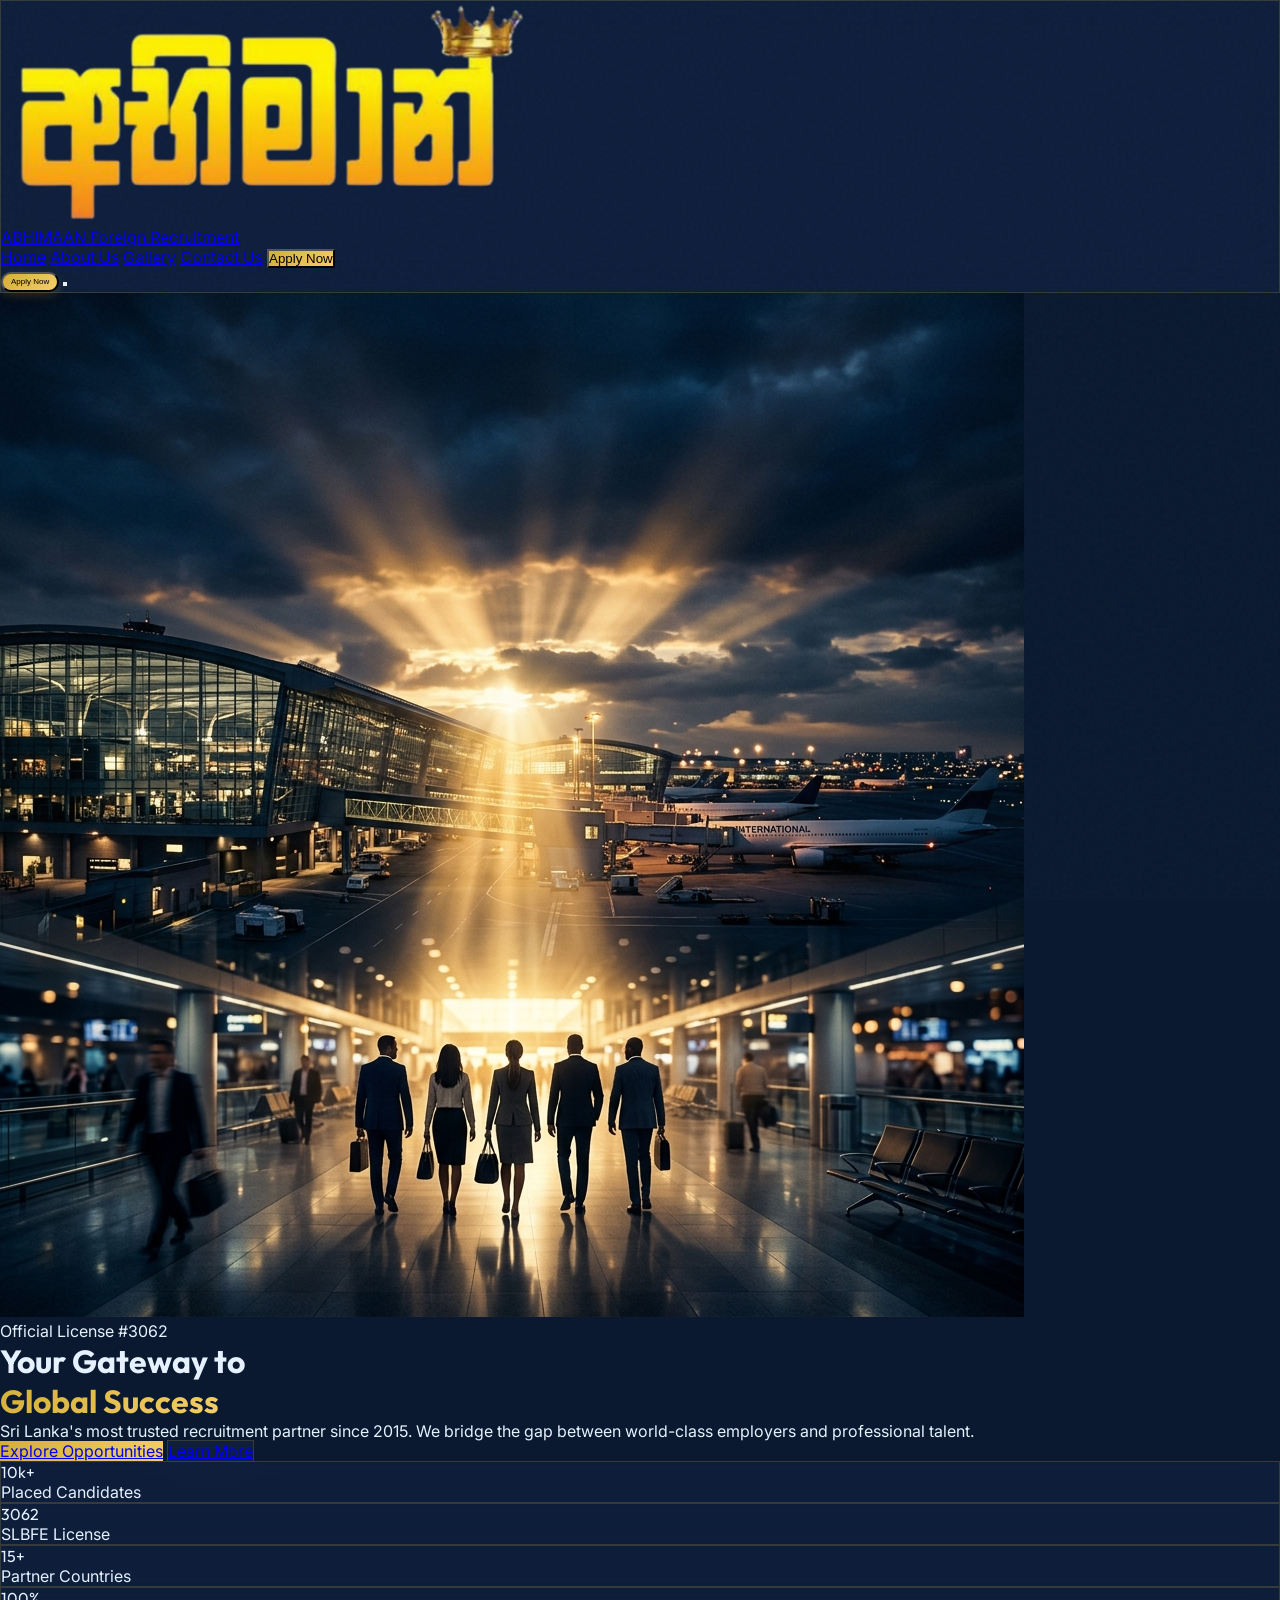
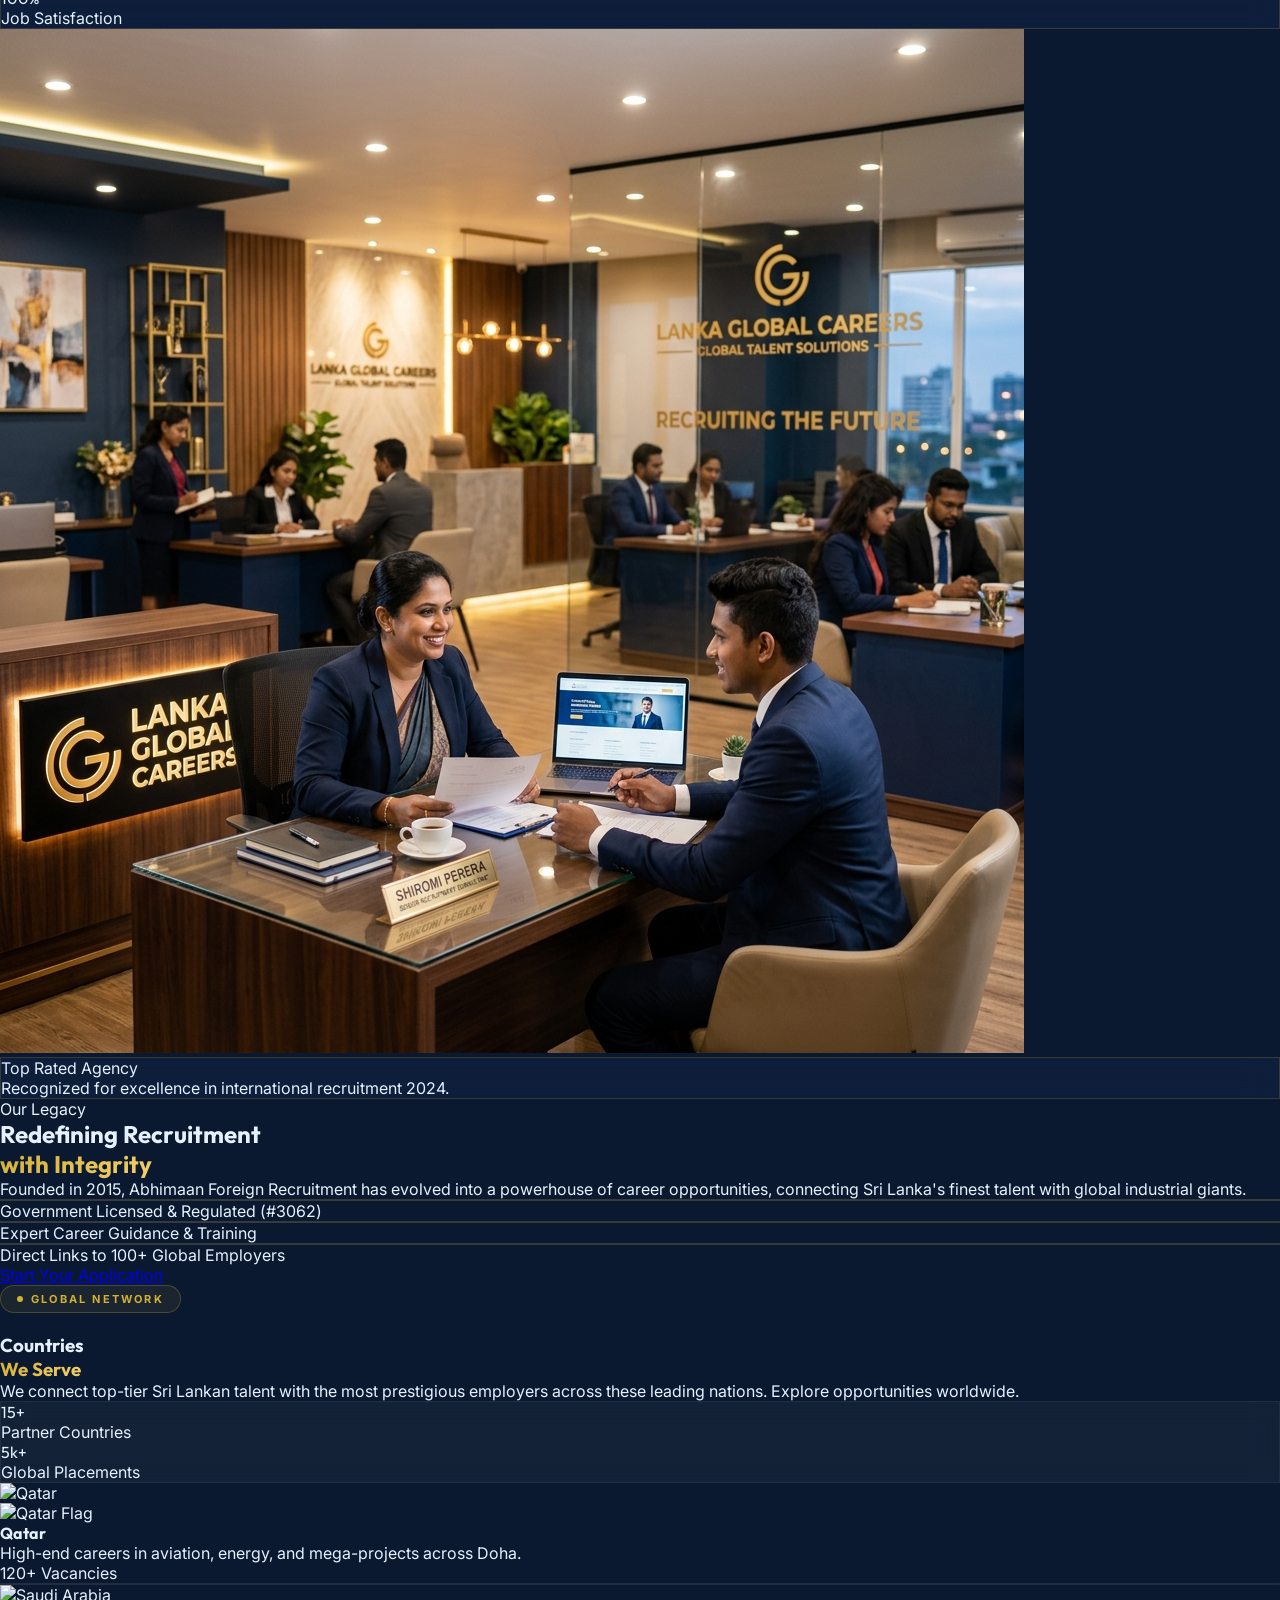
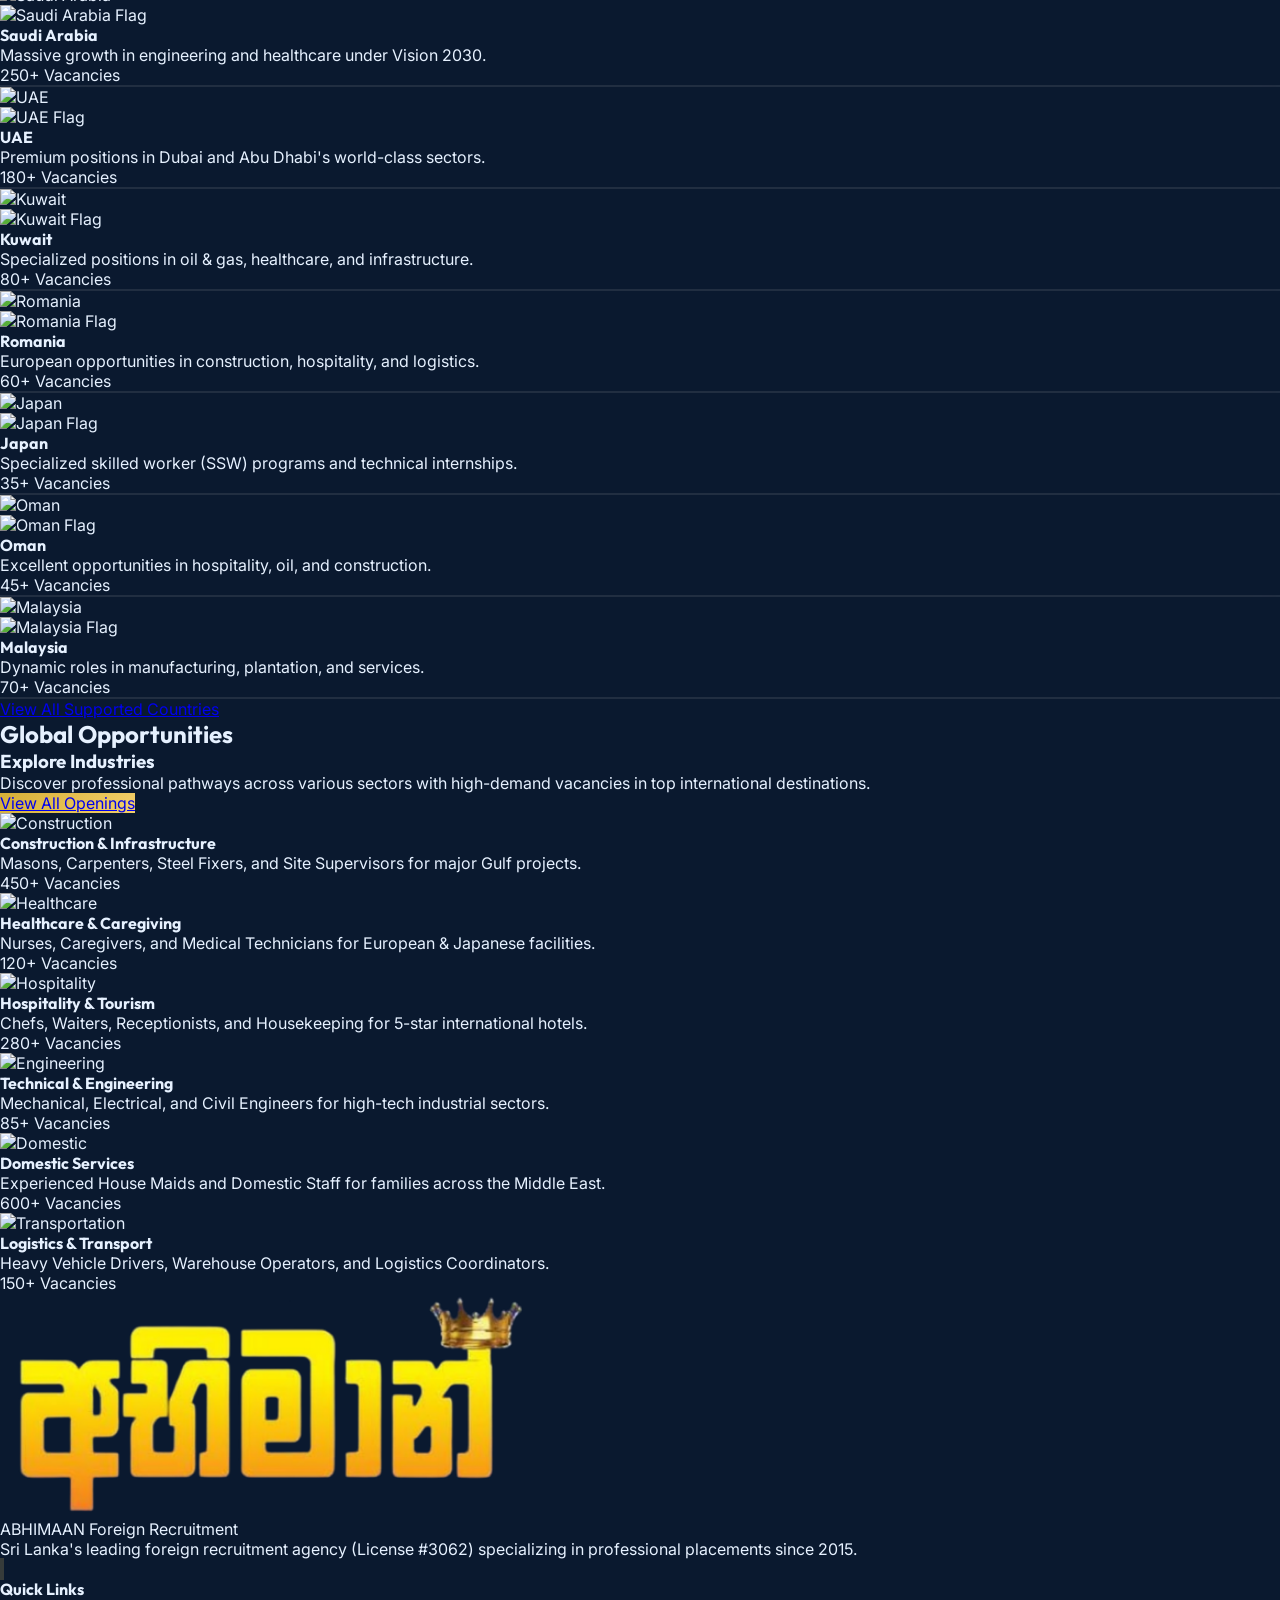
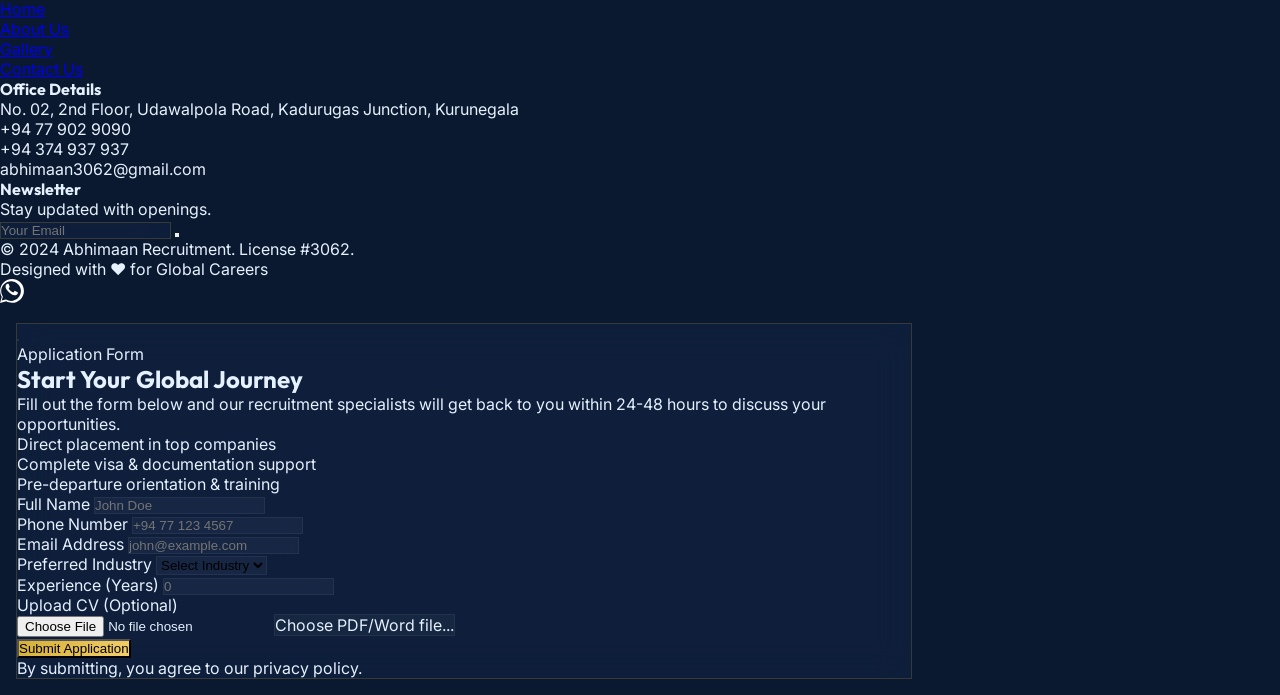
==== index.html @ 0aaa85c2 "Add files via upload" ====
<!DOCTYPE html>
<html lang="en">
<head>
    <meta charset="UTF-8">
    <meta name="viewport" content="width=device-width, initial-scale=1.0">
    <title>Abhimaan Foreign Recruitment | Premium Manpower Solutions</title>
    <meta name="description" content="Sri Lanka's leading foreign recruitment agency (License #3062) specializing in placing skilled professionals worldwide since 2015.">
    
    <!-- Tailwind CSS -->
    <script src="https://cdn.tailwindcss.com"></script>
    
    <!-- Google Fonts -->
    <link href="https://fonts.googleapis.com/css2?family=Outfit:wght@300;400;600;700&family=Inter:wght@300;400;500;600&display=swap" rel="stylesheet">
    
    <!-- Custom Styles -->
    <link rel="stylesheet" href="css/style.css">

    <!-- GSAP -->
    <script src="https://cdnjs.cloudflare.com/ajax/libs/gsap/3.12.2/gsap.min.js"></script>
    <script src="https://cdnjs.cloudflare.com/ajax/libs/gsap/3.12.2/ScrollTrigger.min.js"></script>

    <!-- Lucide Icons -->
    <script src="https://unpkg.com/lucide@latest"></script>

    <script>
        tailwind.config = {
            theme: {
                extend: {
                    colors: {
                        brand: {
                            dark: '#0a192f',
                            navy: '#112240',
                            gold: '#d4af37',
                            goldLight: '#f4cf6a'
                        }
                    },
                    fontFamily: {
                        outfit: ['Outfit', 'sans-serif'],
                        inter: ['Inter', 'sans-serif']
                    }
                }
            }
        }
    </script>
</head>
<body class="font-inter bg-brand-dark text-white">

    <!-- Navigation -->
    <nav class="fixed top-0 w-full z-50 px-3 sm:px-4 md:px-6 py-3 sm:py-4 md:py-3 transition-all duration-500">
        <div class="max-w-7xl mx-auto flex justify-between items-center glass rounded-full px-3 sm:px-5 md:px-8 py-1.5 sm:py-2 md:py-1.5 transition-all duration-300">
            <a href="index.html" class="flex items-center gap-2 sm:gap-3 min-w-0">
                <img src="images/logo.png" alt="Abhimaan Logo" class="h-9 sm:h-10 md:h-14 w-auto max-w-[140px] sm:max-w-none object-contain drop-shadow-xl">
                <div class="flex flex-col hidden sm:flex">
                    <span class="text-base sm:text-lg md:text-xl font-bold tracking-tight text-white leading-none">ABHIMAAN</span>
                    <span class="text-[7px] sm:text-[9px] md:text-[10px] text-brand-gold tracking-[0.1em] sm:tracking-[0.15em] md:tracking-[0.2em] uppercase font-bold">Foreign Recruitment</span>
                </div>
            </a>
            
            <div class="hidden md:flex items-center gap-6 md:gap-8 text-xs md:text-sm font-medium">
                <a href="index.html" class="text-brand-gold">Home</a>
                <a href="about.html" class="hover:text-brand-gold transition-colors">About Us</a>
                <a href="gallery.html" class="hover:text-brand-gold transition-colors">Gallery</a>
                <a href="contact.html" class="hover:text-brand-gold transition-colors">Contact Us</a>
                <button data-apply-trigger class="btn-gold px-5 md:px-7 py-2 md:py-2.5 rounded-full text-brand-dark text-xs md:text-sm font-bold shadow-lg">Apply Now</button>
            </div>

            <div class="md:hidden ml-auto flex items-center gap-1 shrink-0">
                <button data-apply-trigger class="btn-gold mobile-apply-btn text-brand-dark font-bold">Apply Now</button>
                <button id="mobile-menu-btn" aria-expanded="false" aria-controls="mobile-menu" onclick="document.getElementById('mobile-menu').classList.add('is-open'); document.getElementById('mobile-menu').classList.remove('translate-x-full'); document.body.style.overflow='hidden'; this.setAttribute('aria-expanded','true');" class="w-8 h-8 flex items-center justify-center text-white hover:text-brand-gold transition-colors">
                    <i data-lucide="menu" class="w-5 h-5"></i>
                </button>
            </div>
        </div>

        <!-- Mobile Menu Overlay -->
        <div id="mobile-menu" class="fixed inset-0 bg-brand-dark z-[100] translate-x-full transition-transform duration-500 md:hidden flex flex-col p-4 sm:p-8">
            <div class="mobile-menu-header flex justify-between items-center mb-8 sm:mb-16">
                <div class="mobile-menu-brand flex items-center gap-2 sm:gap-3">
                    <img src="images/logo.png" alt="Abhimaan Logo" class="h-10 w-auto drop-shadow-xl">
                    <div class="flex flex-col">
                        <span class="text-base sm:text-lg font-bold tracking-tight text-white leading-none uppercase">ABHIMAAN</span>
                    </div>
                </div>
                <button id="mobile-menu-close" onclick="document.getElementById('mobile-menu').classList.remove('is-open'); document.getElementById('mobile-menu').classList.add('translate-x-full'); document.body.style.overflow='auto'; document.getElementById('mobile-menu-btn').setAttribute('aria-expanded','false');" class="mobile-menu-close w-10 sm:w-12 h-10 sm:h-12 rounded-full glass flex items-center justify-center text-white">
                    <i data-lucide="x" class="w-5 sm:w-6"></i>
                </button>
            </div>
            
            <div class="mobile-menu-links flex flex-col gap-4 sm:gap-6 text-xl sm:text-2xl font-bold font-outfit">
                <a href="index.html" class="hover:text-brand-gold transition-colors border-b border-white/5 pb-3 sm:pb-4">Home</a>
                <a href="about.html" class="hover:text-brand-gold transition-colors border-b border-white/5 pb-3 sm:pb-4">About Us</a>
                <a href="gallery.html" class="hover:text-brand-gold transition-colors border-b border-white/5 pb-3 sm:pb-4">Gallery</a>
                <a href="contact.html" class="hover:text-brand-gold transition-colors border-b border-white/5 pb-3 sm:pb-4">Contact Us</a>
            </div>

            <div class="mobile-menu-footer">
                <button data-apply-trigger class="btn-gold w-full py-4 sm:py-5 rounded-xl sm:rounded-2xl text-brand-dark font-bold text-center block text-base sm:text-lg shadow-xl shadow-brand-gold/10">Apply Now</button>
                <div class="mobile-menu-socials flex gap-3 sm:gap-4 mt-6 sm:mt-8 justify-center">
                    <a href="#" class="w-12 h-12 sm:w-14 sm:h-14 rounded-lg sm:rounded-xl glass flex items-center justify-center text-gray-400">
                        <i data-lucide="facebook" class="w-5 sm:w-6"></i>
                    </a>
                    <a href="#" class="w-12 h-12 sm:w-14 sm:h-14 rounded-lg sm:rounded-xl glass flex items-center justify-center text-gray-400">
                        <i data-lucide="instagram" class="w-5 sm:w-6"></i>
                    </a>
                </div>
            </div>
        </div>
    </nav>

    <!-- Hero Section -->
    <header class="relative min-h-[70vh] sm:min-h-[80vh] md:min-h-screen flex items-center pt-16 sm:pt-20 md:pt-20 overflow-hidden">
        <div class="absolute inset-0 z-0">
            <div class="absolute inset-0 bg-gradient-to-b from-brand-dark/20 via-brand-dark/50 to-brand-dark z-10"></div>
            <img src="images/hero-bg.png" alt="Hero Background" class="w-full h-full object-cover">
        </div>

        <div class="max-w-7xl mx-auto px-4 sm:px-6 relative z-20 w-full">
            <div class="max-w-4xl hero-content">
                <div class="inline-flex items-center gap-2 px-3 sm:px-4 py-1 rounded-full bg-brand-gold/10 border border-brand-gold/20 mb-6 sm:mb-8">
                    <span class="w-2 h-2 rounded-full bg-brand-gold animate-pulse"></span>
                    <span class="text-brand-gold text-[10px] sm:text-xs font-bold uppercase tracking-widest">Official License #3062</span>
                </div>
                <h1 class="text-4xl sm:text-5xl md:text-7xl lg:text-8xl font-bold mb-6 sm:mb-8 leading-[1.1] sm:leading-[1.05] tracking-tight">
                    Your Gateway to <br>
                    <span class="gold-gradient">Global Success</span>
                </h1>
                <p class="text-gray-400 text-base sm:text-lg md:text-xl lg:text-2xl mb-8 sm:mb-12 max-w-2xl leading-relaxed font-light">
                    Sri Lanka's most trusted recruitment partner since 2015. We bridge the gap between world-class employers and professional talent.
                </p>
                <div class="flex flex-col sm:flex-row gap-3 sm:gap-6">
                    <a href="#contact" class="btn-gold px-6 sm:px-10 py-3 sm:py-5 rounded-xl sm:rounded-2xl text-brand-dark font-bold text-sm sm:text-lg flex items-center justify-center gap-2 sm:gap-3 group">
                        Explore Opportunities
                        <i data-lucide="arrow-right" class="group-hover:translate-x-2 transition-transform w-4 sm:w-5"></i>
                    </a>
                    <a href="#about" class="glass px-6 sm:px-10 py-3 sm:py-5 rounded-xl sm:rounded-2xl text-white font-bold text-sm sm:text-lg flex items-center justify-center hover:bg-white/5 transition-all">
                        Learn More
                    </a>
                </div>
            </div>
        </div>
    </header>

    <!-- Stats Section -->
    <section class="py-12 sm:py-16 md:py-24 px-4 sm:px-6 relative z-30 -mt-16 sm:-mt-24 md:-mt-32">
        <div class="max-w-7xl mx-auto grid grid-cols-2 sm:grid-cols-2 md:grid-cols-4 gap-3 sm:gap-6">
            <div class="glass p-4 sm:p-6 md:p-10 rounded-2xl sm:rounded-3xl md:rounded-[2.5rem] text-center border-t border-brand-gold/30 stat-card">
                <div class="text-3xl sm:text-4xl md:text-5xl font-bold text-brand-gold mb-2 sm:mb-3 font-outfit">10k+</div>
                <div class="text-[10px] sm:text-xs text-gray-400 uppercase tracking-[0.1em] sm:tracking-[0.2em] font-bold">Placed Candidates</div>
            </div>
            <div class="glass p-4 sm:p-6 md:p-10 rounded-2xl sm:rounded-3xl md:rounded-[2.5rem] text-center border-t border-brand-gold/30 stat-card">
                <div class="text-3xl sm:text-4xl md:text-5xl font-bold text-brand-gold mb-2 sm:mb-3 font-outfit">3062</div>
                <div class="text-[10px] sm:text-xs text-gray-400 uppercase tracking-[0.1em] sm:tracking-[0.2em] font-bold">SLBFE License</div>
            </div>
            <div class="glass p-4 sm:p-6 md:p-10 rounded-2xl sm:rounded-3xl md:rounded-[2.5rem] text-center border-t border-brand-gold/30 stat-card">
                <div class="text-3xl sm:text-4xl md:text-5xl font-bold text-brand-gold mb-2 sm:mb-3 font-outfit">15+</div>
                <div class="text-[10px] sm:text-xs text-gray-400 uppercase tracking-[0.1em] sm:tracking-[0.2em] font-bold">Partner Countries</div>
            </div>
            <div class="glass p-4 sm:p-6 md:p-10 rounded-2xl sm:rounded-3xl md:rounded-[2.5rem] text-center border-t border-brand-gold/30 stat-card">
                <div class="text-3xl sm:text-4xl md:text-5xl font-bold text-brand-gold mb-2 sm:mb-3 font-outfit">100%</div>
                <div class="text-[10px] sm:text-xs text-gray-400 uppercase tracking-[0.1em] sm:tracking-[0.2em] font-bold">Job Satisfaction</div>
            </div>
        </div>
    </section>

    <!-- About Section -->
    <section id="about" class="py-12 sm:py-20 md:py-32 px-4 sm:px-6 overflow-hidden">
        <div class="max-w-7xl mx-auto grid grid-cols-1 md:grid-cols-2 gap-8 sm:gap-12 md:gap-24 items-center">
            <div class="relative about-image order-2 md:order-1">
                <div class="absolute -inset-5 sm:-inset-10 bg-brand-gold/5 blur-[80px] sm:blur-[100px] rounded-full"></div>
                <div class="relative">
                    <img src="images/about.png" alt="Abhimaan Office" class="rounded-2xl sm:rounded-3xl md:rounded-[3rem] shadow-xl md:shadow-2xl border border-white/5 relative z-10">
                    <div class="absolute -bottom-6 -right-6 sm:-bottom-10 sm:-right-10 glass p-4 sm:p-8 rounded-2xl sm:rounded-3xl border-brand-gold/30 z-20 hidden lg:block max-w-xs">
                        <div class="flex items-start gap-3 sm:gap-5">
                            <div class="w-10 sm:w-14 h-10 sm:h-14 bg-brand-gold rounded-lg sm:rounded-2xl flex items-center justify-center shrink-0 shadow-lg shadow-brand-gold/20">
                                <i data-lucide="award" class="text-brand-dark w-5 sm:w-8 h-5 sm:h-8"></i>
                            </div>
                            <div>
                                <div class="font-bold text-white text-sm sm:text-lg mb-1">Top Rated Agency</div>
                                <p class="text-[10px] sm:text-xs text-gray-400 leading-relaxed">Recognized for excellence in international recruitment 2024.</p>
                            </div>
                        </div>
                    </div>
                </div>
            </div>
            
            <div class="about-content order-1 md:order-2">
                <div class="inline-block px-3 sm:px-4 py-1 rounded-md bg-brand-gold/10 text-brand-gold text-[10px] sm:text-xs font-bold mb-4 sm:mb-6 uppercase tracking-[0.2em] sm:tracking-[0.3em]">
                    Our Legacy
                </div>
                <h2 class="text-3xl sm:text-4xl md:text-6xl font-bold mb-6 sm:mb-10 leading-tight text-white">
                    Redefining Recruitment <br>
                    <span class="gold-gradient">with Integrity</span>
                </h2>
                <p class="text-gray-400 text-base sm:text-lg md:text-xl mb-6 sm:mb-8 leading-relaxed font-light">
                    Founded in 2015, Abhimaan Foreign Recruitment has evolved into a powerhouse of career opportunities, connecting Sri Lanka's finest talent with global industrial giants.
                </p>
                <div class="space-y-3 sm:space-y-6 mb-8 sm:mb-12">
                    <div class="flex items-center gap-3 sm:gap-5 p-2 sm:p-4 rounded-lg sm:rounded-2xl hover:bg-white/5 transition-colors group">
                        <div class="w-10 sm:w-12 h-10 sm:h-12 rounded-lg sm:rounded-xl glass flex items-center justify-center text-brand-gold group-hover:scale-110 transition-transform flex-shrink-0">
                            <i data-lucide="check-circle-2" class="w-5 sm:w-6"></i>
                        </div>
                        <span class="text-gray-300 text-sm sm:text-lg">Government Licensed & Regulated (#3062)</span>
                    </div>
                    <div class="flex items-center gap-3 sm:gap-5 p-2 sm:p-4 rounded-lg sm:rounded-2xl hover:bg-white/5 transition-colors group">
                        <div class="w-10 sm:w-12 h-10 sm:h-12 rounded-lg sm:rounded-xl glass flex items-center justify-center text-brand-gold group-hover:scale-110 transition-transform flex-shrink-0">
                            <i data-lucide="users" class="w-5 sm:w-6"></i>
                        </div>
                        <span class="text-gray-300 text-sm sm:text-lg">Expert Career Guidance & Training</span>
                    </div>
                    <div class="flex items-center gap-3 sm:gap-5 p-2 sm:p-4 rounded-lg sm:rounded-2xl hover:bg-white/5 transition-colors group">
                        <div class="w-10 sm:w-12 h-10 sm:h-12 rounded-lg sm:rounded-xl glass flex items-center justify-center text-brand-gold group-hover:scale-110 transition-transform flex-shrink-0">
                            <i data-lucide="globe" class="w-5 sm:w-6"></i>
                        </div>
                        <span class="text-gray-300 text-sm sm:text-lg">Direct Links to 100+ Global Employers</span>
                    </div>
                </div>
                <a href="#contact" class="inline-flex items-center gap-2 sm:gap-3 text-brand-gold font-bold text-sm sm:text-lg group">
                    Start Your Application 
                    <i data-lucide="arrow-right" class="group-hover:translate-x-2 transition-transform w-4 sm:w-5"></i>
                </a>
            </div>
        </div>
    </section>

    <!-- Countries Section -->
    <section id="countries" class="py-12 sm:py-20 md:py-32 px-4 sm:px-6 relative overflow-hidden bg-[#071121]">
        <div class="absolute inset-0 noise-overlay"></div>
        <div class="orb orb-blue w-[400px] sm:w-[600px] md:w-[800px] h-[400px] sm:h-[600px] md:h-[800px] -top-40 sm:-top-96 -right-40 sm:-right-96"></div>
        <div class="orb orb-gold w-[300px] sm:w-[500px] md:w-[600px] h-[300px] sm:h-[500px] md:h-[600px] -bottom-24 sm:-bottom-48 -left-24 sm:-left-48 opacity-30"></div>

        <div class="max-w-7xl mx-auto relative z-10">
            <div class="flex flex-col lg:flex-row lg:items-end justify-between mb-12 sm:mb-16 md:mb-20 gap-6 sm:gap-8">
                <div class="max-w-2xl reveal">
                    <div class="section-label">Global Network</div>
                    <h3 class="text-3xl sm:text-4xl md:text-6xl font-bold text-white mb-4 sm:mb-6 leading-tight">Countries <br><span class="gold-gradient">We Serve</span></h3>
                    <p class="text-gray-400 text-sm sm:text-base md:text-lg font-light leading-relaxed">We connect top-tier Sri Lankan talent with the most prestigious employers across these leading nations. Explore opportunities worldwide.</p>
                </div>
                <div class="reveal">
                    <div class="glass-light p-4 sm:p-6 rounded-2xl sm:rounded-3xl flex flex-col sm:flex-row gap-4 sm:gap-8 items-center border-brand-gold/20 shadow-2xl">
                        <div>
                            <div class="text-2xl sm:text-3xl md:text-4xl font-bold text-white font-outfit mb-1">15<span class="text-brand-gold">+</span></div>
                            <div class="text-gray-400 text-[9px] sm:text-[10px] uppercase tracking-widest font-bold">Partner Countries</div>
                        </div>
                        <div class="w-full sm:w-px h-px sm:h-12 bg-white/10"></div>
                        <div>
                            <div class="text-2xl sm:text-3xl md:text-4xl font-bold text-white font-outfit mb-1">5k<span class="text-brand-gold">+</span></div>
                            <div class="text-gray-400 text-[9px] sm:text-[10px] uppercase tracking-widest font-bold">Global Placements</div>
                        </div>
                    </div>
                </div>
            </div>

            <div class="grid grid-cols-1 sm:grid-cols-2 lg:grid-cols-3 xl:grid-cols-4 gap-3 sm:gap-4 md:gap-6">
                <!-- Country Card: Qatar -->
                <div class="group relative overflow-hidden rounded-[2rem] aspect-[3/4] country-card">
                    <img src="https://images.unsplash.com/photo-1530122037265-a5f1f91d3b99?auto=format&fit=crop&q=80&w=800" alt="Qatar" class="absolute inset-0 w-full h-full object-cover transition-transform duration-1000 group-hover:scale-110">
                    <div class="absolute inset-0 bg-gradient-to-t from-[#0a192f] via-[#0a192f]/60 to-transparent opacity-90 group-hover:opacity-100 transition-opacity duration-500"></div>
                    
                    <div class="absolute inset-0 p-8 flex flex-col justify-end z-10">
                        <div class="w-12 h-12 mb-5 rounded-full overflow-hidden border-2 border-white/20 shadow-lg group-hover:border-brand-gold transition-colors duration-300 bg-brand-dark">
                            <img src="https://flagcdn.com/w80/qa.png" alt="Qatar Flag" class="w-full h-full object-cover">
                        </div>
                        
                        <h4 class="text-3xl font-bold text-white mb-2 font-outfit group-hover:text-brand-gold transition-colors">Qatar</h4>
                        
                        <div class="overflow-hidden mt-2">
                            <div class="transition-all duration-500">
                                <p class="text-gray-300 text-sm mb-6 leading-relaxed">High-end careers in aviation, energy, and mega-projects across Doha.</p>
                                <div class="flex items-center justify-between">
                                    <span class="text-brand-gold font-bold text-[10px] uppercase tracking-[0.2em] bg-brand-gold/10 px-4 py-2 rounded-full backdrop-blur-md border border-brand-gold/20">120+ Vacancies</span>
                                    <div class="w-10 h-10 rounded-full glass-light flex items-center justify-center group-hover:bg-brand-gold transition-all duration-300 shadow-lg">
                                        <i data-lucide="arrow-right" class="w-5 h-5 text-white group-hover:text-brand-dark transform -rotate-45 group-hover:rotate-0 transition-transform duration-300"></i>
                                    </div>
                                </div>
                            </div>
                        </div>
                    </div>
                </div>

                <!-- Country Card: Saudi Arabia -->
                <div class="group relative overflow-hidden rounded-[2rem] aspect-[3/4] country-card" style="transition-delay: 100ms;">
                    <img src="https://images.unsplash.com/photo-1580418827493-f2b23a9d7015?auto=format&fit=crop&q=80&w=800" alt="Saudi Arabia" class="absolute inset-0 w-full h-full object-cover transition-transform duration-1000 group-hover:scale-110">
                    <div class="absolute inset-0 bg-gradient-to-t from-[#0a192f] via-[#0a192f]/60 to-transparent opacity-90 group-hover:opacity-100 transition-opacity duration-500"></div>
                    
                    <div class="absolute inset-0 p-8 flex flex-col justify-end z-10">
                        <div class="w-12 h-12 mb-5 rounded-full overflow-hidden border-2 border-white/20 shadow-lg group-hover:border-brand-gold transition-colors duration-300 bg-brand-dark">
                            <img src="https://flagcdn.com/w80/sa.png" alt="Saudi Arabia Flag" class="w-full h-full object-cover">
                        </div>
                        
                        <h4 class="text-3xl font-bold text-white mb-2 font-outfit group-hover:text-brand-gold transition-colors">Saudi Arabia</h4>
                        
                        <div class="overflow-hidden mt-2">
                            <div class="transition-all duration-500">
                                <p class="text-gray-300 text-sm mb-6 leading-relaxed">Massive growth in engineering and healthcare under Vision 2030.</p>
                                <div class="flex items-center justify-between">
                                    <span class="text-brand-gold font-bold text-[10px] uppercase tracking-[0.2em] bg-brand-gold/10 px-4 py-2 rounded-full backdrop-blur-md border border-brand-gold/20">250+ Vacancies</span>
                                    <div class="w-10 h-10 rounded-full glass-light flex items-center justify-center group-hover:bg-brand-gold transition-all duration-300 shadow-lg">
                                        <i data-lucide="arrow-right" class="w-5 h-5 text-white group-hover:text-brand-dark transform -rotate-45 group-hover:rotate-0 transition-transform duration-300"></i>
                                    </div>
                                </div>
                            </div>
                        </div>
                    </div>
                </div>

                <!-- Country Card: UAE -->
                <div class="group relative overflow-hidden rounded-[2rem] aspect-[3/4] country-card" style="transition-delay: 200ms;">
                    <img src="https://images.unsplash.com/photo-1512453979798-5ea266f8880c?auto=format&fit=crop&q=80&w=800" alt="UAE" class="absolute inset-0 w-full h-full object-cover transition-transform duration-1000 group-hover:scale-110">
                    <div class="absolute inset-0 bg-gradient-to-t from-[#0a192f] via-[#0a192f]/60 to-transparent opacity-90 group-hover:opacity-100 transition-opacity duration-500"></div>
                    
                    <div class="absolute inset-0 p-8 flex flex-col justify-end z-10">
                        <div class="w-12 h-12 mb-5 rounded-full overflow-hidden border-2 border-white/20 shadow-lg group-hover:border-brand-gold transition-colors duration-300 bg-brand-dark">
                            <img src="https://flagcdn.com/w80/ae.png" alt="UAE Flag" class="w-full h-full object-cover">
                        </div>
                        
                        <h4 class="text-3xl font-bold text-white mb-2 font-outfit group-hover:text-brand-gold transition-colors">UAE</h4>
                        
                        <div class="overflow-hidden mt-2">
                            <div class="transition-all duration-500">
                                <p class="text-gray-300 text-sm mb-6 leading-relaxed">Premium positions in Dubai and Abu Dhabi's world-class sectors.</p>
                                <div class="flex items-center justify-between">
                                    <span class="text-brand-gold font-bold text-[10px] uppercase tracking-[0.2em] bg-brand-gold/10 px-4 py-2 rounded-full backdrop-blur-md border border-brand-gold/20">180+ Vacancies</span>
                                    <div class="w-10 h-10 rounded-full glass-light flex items-center justify-center group-hover:bg-brand-gold transition-all duration-300 shadow-lg">
                                        <i data-lucide="arrow-right" class="w-5 h-5 text-white group-hover:text-brand-dark transform -rotate-45 group-hover:rotate-0 transition-transform duration-300"></i>
                                    </div>
                                </div>
                            </div>
                        </div>
                    </div>
                </div>

                <!-- Country Card: Kuwait -->
                <div class="group relative overflow-hidden rounded-[2rem] aspect-[3/4] country-card" style="transition-delay: 300ms;">
                    <img src="https://images.unsplash.com/photo-1596700818228-4ce67851bb87?auto=format&fit=crop&q=80&w=800" alt="Kuwait" class="absolute inset-0 w-full h-full object-cover transition-transform duration-1000 group-hover:scale-110">
                    <div class="absolute inset-0 bg-gradient-to-t from-[#0a192f] via-[#0a192f]/60 to-transparent opacity-90 group-hover:opacity-100 transition-opacity duration-500"></div>
                    
                    <div class="absolute inset-0 p-8 flex flex-col justify-end z-10">
                        <div class="w-12 h-12 mb-5 rounded-full overflow-hidden border-2 border-white/20 shadow-lg group-hover:border-brand-gold transition-colors duration-300 bg-brand-dark">
                            <img src="https://flagcdn.com/w80/kw.png" alt="Kuwait Flag" class="w-full h-full object-cover">
                        </div>
                        
                        <h4 class="text-3xl font-bold text-white mb-2 font-outfit group-hover:text-brand-gold transition-colors">Kuwait</h4>
                        
                        <div class="overflow-hidden mt-2">
                            <div class="transition-all duration-500">
                                <p class="text-gray-300 text-sm mb-6 leading-relaxed">Specialized positions in oil & gas, healthcare, and infrastructure.</p>
                                <div class="flex items-center justify-between">
                                    <span class="text-brand-gold font-bold text-[10px] uppercase tracking-[0.2em] bg-brand-gold/10 px-4 py-2 rounded-full backdrop-blur-md border border-brand-gold/20">80+ Vacancies</span>
                                    <div class="w-10 h-10 rounded-full glass-light flex items-center justify-center group-hover:bg-brand-gold transition-all duration-300 shadow-lg">
                                        <i data-lucide="arrow-right" class="w-5 h-5 text-white group-hover:text-brand-dark transform -rotate-45 group-hover:rotate-0 transition-transform duration-300"></i>
                                    </div>
                                </div>
                            </div>
                        </div>
                    </div>
                </div>

                <!-- Country Card: Romania -->
                <div class="group relative overflow-hidden rounded-[2rem] aspect-[3/4] country-card">
                    <img src="https://images.unsplash.com/photo-1584803730263-d14d2325ab90?auto=format&fit=crop&q=80&w=800" alt="Romania" class="absolute inset-0 w-full h-full object-cover transition-transform duration-1000 group-hover:scale-110">
                    <div class="absolute inset-0 bg-gradient-to-t from-[#0a192f] via-[#0a192f]/60 to-transparent opacity-90 group-hover:opacity-100 transition-opacity duration-500"></div>
                    
                    <div class="absolute inset-0 p-8 flex flex-col justify-end z-10">
                        <div class="w-12 h-12 mb-5 rounded-full overflow-hidden border-2 border-white/20 shadow-lg group-hover:border-brand-gold transition-colors duration-300 bg-brand-dark">
                            <img src="https://flagcdn.com/w80/ro.png" alt="Romania Flag" class="w-full h-full object-cover">
                        </div>
                        <h4 class="text-3xl font-bold text-white mb-2 font-outfit group-hover:text-brand-gold transition-colors">Romania</h4>
                        <div class="overflow-hidden mt-2">
                            <div class="transition-all duration-500">
                                <p class="text-gray-300 text-sm mb-6 leading-relaxed">European opportunities in construction, hospitality, and logistics.</p>
                                <div class="flex items-center justify-between">
                                    <span class="text-brand-gold font-bold text-[10px] uppercase tracking-[0.2em] bg-brand-gold/10 px-4 py-2 rounded-full backdrop-blur-md border border-brand-gold/20">60+ Vacancies</span>
                                    <div class="w-10 h-10 rounded-full glass-light flex items-center justify-center group-hover:bg-brand-gold transition-all duration-300 shadow-lg">
                                        <i data-lucide="arrow-right" class="w-5 h-5 text-white group-hover:text-brand-dark transform -rotate-45 group-hover:rotate-0 transition-transform duration-300"></i>
                                    </div>
                                </div>
                            </div>
                        </div>
                    </div>
                </div>

                <!-- Country Card: Japan -->
                <div class="group relative overflow-hidden rounded-[2rem] aspect-[3/4] country-card" style="transition-delay: 100ms;">
                    <img src="https://images.unsplash.com/photo-1493976040374-85c8e12f0c0e?auto=format&fit=crop&q=80&w=800" alt="Japan" class="absolute inset-0 w-full h-full object-cover transition-transform duration-1000 group-hover:scale-110">
                    <div class="absolute inset-0 bg-gradient-to-t from-[#0a192f] via-[#0a192f]/60 to-transparent opacity-90 group-hover:opacity-100 transition-opacity duration-500"></div>
                    
                    <div class="absolute inset-0 p-8 flex flex-col justify-end z-10">
                        <div class="w-12 h-12 mb-5 rounded-full overflow-hidden border-2 border-white/20 shadow-lg group-hover:border-brand-gold transition-colors duration-300 bg-brand-dark">
                            <img src="https://flagcdn.com/w80/jp.png" alt="Japan Flag" class="w-full h-full object-cover">
                        </div>
                        <h4 class="text-3xl font-bold text-white mb-2 font-outfit group-hover:text-brand-gold transition-colors">Japan</h4>
                        <div class="overflow-hidden mt-2">
                            <div class="transition-all duration-500">
                                <p class="text-gray-300 text-sm mb-6 leading-relaxed">Specialized skilled worker (SSW) programs and technical internships.</p>
                                <div class="flex items-center justify-between">
                                    <span class="text-brand-gold font-bold text-[10px] uppercase tracking-[0.2em] bg-brand-gold/10 px-4 py-2 rounded-full backdrop-blur-md border border-brand-gold/20">35+ Vacancies</span>
                                    <div class="w-10 h-10 rounded-full glass-light flex items-center justify-center group-hover:bg-brand-gold transition-all duration-300 shadow-lg">
                                        <i data-lucide="arrow-right" class="w-5 h-5 text-white group-hover:text-brand-dark transform -rotate-45 group-hover:rotate-0 transition-transform duration-300"></i>
                                    </div>
                                </div>
                            </div>
                        </div>
                    </div>
                </div>

                <!-- Country Card: Oman -->
                <div class="group relative overflow-hidden rounded-[2rem] aspect-[3/4] country-card" style="transition-delay: 200ms;">
                    <img src="https://images.unsplash.com/photo-1549422830-ec38c4b12208?auto=format&fit=crop&q=80&w=800" alt="Oman" class="absolute inset-0 w-full h-full object-cover transition-transform duration-1000 group-hover:scale-110">
                    <div class="absolute inset-0 bg-gradient-to-t from-[#0a192f] via-[#0a192f]/60 to-transparent opacity-90 group-hover:opacity-100 transition-opacity duration-500"></div>
                    
                    <div class="absolute inset-0 p-8 flex flex-col justify-end z-10">
                        <div class="w-12 h-12 mb-5 rounded-full overflow-hidden border-2 border-white/20 shadow-lg group-hover:border-brand-gold transition-colors duration-300 bg-brand-dark">
                            <img src="https://flagcdn.com/w80/om.png" alt="Oman Flag" class="w-full h-full object-cover">
                        </div>
                        <h4 class="text-3xl font-bold text-white mb-2 font-outfit group-hover:text-brand-gold transition-colors">Oman</h4>
                        <div class="overflow-hidden mt-2">
                            <div class="transition-all duration-500">
                                <p class="text-gray-300 text-sm mb-6 leading-relaxed">Excellent opportunities in hospitality, oil, and construction.</p>
                                <div class="flex items-center justify-between">
                                    <span class="text-brand-gold font-bold text-[10px] uppercase tracking-[0.2em] bg-brand-gold/10 px-4 py-2 rounded-full backdrop-blur-md border border-brand-gold/20">45+ Vacancies</span>
                                    <div class="w-10 h-10 rounded-full glass-light flex items-center justify-center group-hover:bg-brand-gold transition-all duration-300 shadow-lg">
                                        <i data-lucide="arrow-right" class="w-5 h-5 text-white group-hover:text-brand-dark transform -rotate-45 group-hover:rotate-0 transition-transform duration-300"></i>
                                    </div>
                                </div>
                            </div>
                        </div>
                    </div>
                </div>

                <!-- Country Card: Malaysia -->
                <div class="group relative overflow-hidden rounded-[2rem] aspect-[3/4] country-card" style="transition-delay: 300ms;">
                    <img src="https://images.unsplash.com/photo-1518002054494-3a6f94352e9d?auto=format&fit=crop&q=80&w=800" alt="Malaysia" class="absolute inset-0 w-full h-full object-cover transition-transform duration-1000 group-hover:scale-110">
                    <div class="absolute inset-0 bg-gradient-to-t from-[#0a192f] via-[#0a192f]/60 to-transparent opacity-90 group-hover:opacity-100 transition-opacity duration-500"></div>
                    
                    <div class="absolute inset-0 p-8 flex flex-col justify-end z-10">
                        <div class="w-12 h-12 mb-5 rounded-full overflow-hidden border-2 border-white/20 shadow-lg group-hover:border-brand-gold transition-colors duration-300 bg-brand-dark">
                            <img src="https://flagcdn.com/w80/my.png" alt="Malaysia Flag" class="w-full h-full object-cover">
                        </div>
                        <h4 class="text-3xl font-bold text-white mb-2 font-outfit group-hover:text-brand-gold transition-colors">Malaysia</h4>
                        <div class="overflow-hidden mt-2">
                            <div class="transition-all duration-500">
                                <p class="text-gray-300 text-sm mb-6 leading-relaxed">Dynamic roles in manufacturing, plantation, and services.</p>
                                <div class="flex items-center justify-between">
                                    <span class="text-brand-gold font-bold text-[10px] uppercase tracking-[0.2em] bg-brand-gold/10 px-4 py-2 rounded-full backdrop-blur-md border border-brand-gold/20">70+ Vacancies</span>
                                    <div class="w-10 h-10 rounded-full glass-light flex items-center justify-center group-hover:bg-brand-gold transition-all duration-300 shadow-lg">
                                        <i data-lucide="arrow-right" class="w-5 h-5 text-white group-hover:text-brand-dark transform -rotate-45 group-hover:rotate-0 transition-transform duration-300"></i>
                                    </div>
                                </div>
                            </div>
                        </div>
                    </div>
                </div>

            </div>
            
            <div class="mt-12 sm:mt-16 text-center reveal">
                <a href="#contact" class="inline-flex items-center gap-2 sm:gap-3 text-brand-gold font-bold text-sm sm:text-lg group hover:text-white transition-colors">
                    View All Supported Countries
                    <i data-lucide="arrow-right" class="group-hover:translate-x-2 transition-transform w-4 sm:w-5"></i>
                </a>
            </div>
        </div>
    </section>

    <!-- Job Categories Section -->
    <section id="vacancies" class="py-12 sm:py-20 md:py-32 px-4 sm:px-6 relative overflow-hidden">
        <!-- Background Decorative Element -->
        <div class="absolute top-1/2 left-0 w-[300px] sm:w-[500px] h-[300px] sm:h-[500px] bg-brand-gold/5 blur-[80px] sm:blur-[120px] rounded-full -translate-y-1/2 -translate-x-1/2"></div>
        
        <div class="max-w-7xl mx-auto relative z-10">
            <div class="flex flex-col md:flex-row md:items-end justify-between mb-12 sm:mb-16 md:mb-20 gap-6 sm:gap-8">
                <div class="max-w-2xl reveal">
                    <h2 class="text-brand-gold font-bold tracking-[0.2em] sm:tracking-[0.3em] uppercase text-xs sm:text-sm mb-3 sm:mb-4">Global Opportunities</h2>
                    <h3 class="text-3xl sm:text-4xl md:text-6xl font-bold text-white mb-4 sm:mb-6">Explore Industries</h3>
                    <p class="text-gray-400 text-sm sm:text-base md:text-lg">Discover professional pathways across various sectors with high-demand vacancies in top international destinations.</p>
                </div>
                <div class="reveal">
                    <a href="#contact" class="btn-gold px-6 sm:px-10 py-3 sm:py-4 rounded-xl sm:rounded-2xl text-brand-dark font-bold text-sm sm:text-base shadow-[0_10px_30px_rgba(212,175,55,0.3)] hover:translate-y-[-4px] transition-all inline-block">View All Openings</a>
                </div>
            </div>

            <div class="grid grid-cols-1 md:grid-cols-2 lg:grid-cols-3 gap-4 sm:gap-6 md:gap-8">
                <!-- Industry 1: Construction -->
                <div class="group relative min-h-[280px] sm:min-h-[350px] md:h-[400px] rounded-2xl sm:rounded-3xl md:rounded-[2.5rem] overflow-hidden border border-white/10 hover:border-brand-gold/50 transition-all duration-500 reveal-left">
                    <img src="https://images.unsplash.com/photo-1504307651254-35680f356dfd?auto=format&fit=crop&q=80&w=800" alt="Construction" class="absolute inset-0 w-full h-full object-cover transition-transform duration-1000 group-hover:scale-110">
                    <div class="absolute inset-0 bg-gradient-to-t from-[#0a192f] via-[#0a192f]/40 to-transparent opacity-80 group-hover:opacity-90 transition-opacity"></div>
                    
                    <div class="absolute inset-0 p-6 sm:p-8 md:p-10 flex flex-col justify-end">
                        <div class="w-12 sm:w-14 h-12 sm:h-14 bg-brand-gold rounded-lg sm:rounded-2xl flex items-center justify-center mb-4 sm:mb-6 shadow-xl transform -rotate-6 group-hover:rotate-0 transition-transform duration-500 flex-shrink-0">
                            <i data-lucide="hard-hat" class="w-6 sm:w-8 h-6 sm:h-8 text-brand-dark"></i>
                        </div>
                        <h4 class="text-lg sm:text-xl md:text-2xl font-bold text-white mb-2 sm:mb-3 font-outfit">Construction & Infrastructure</h4>
                        <p class="text-gray-300 text-xs sm:text-sm mb-4 sm:mb-6 opacity-0 group-hover:opacity-100 translate-y-2 group-hover:translate-y-0 transition-all duration-500">Masons, Carpenters, Steel Fixers, and Site Supervisors for major Gulf projects.</p>
                        <div class="flex items-center justify-between">
                            <span class="text-brand-gold text-[9px] sm:text-xs font-bold uppercase tracking-widest bg-brand-gold/10 px-2 sm:px-4 py-1 sm:py-2 rounded-full border border-brand-gold/20">450+ Vacancies</span>
                            <div class="w-10 h-10 rounded-full border border-white/20 flex items-center justify-center text-white group-hover:bg-brand-gold group-hover:text-brand-dark transition-all">
                                <i data-lucide="arrow-up-right" class="w-4 sm:w-5 h-4 sm:h-5"></i>
                            </div>
                        </div>
                    </div>
                </div>

                <!-- Industry 2: Healthcare -->
                <div class="group relative h-[400px] rounded-[2.5rem] overflow-hidden border border-white/10 hover:border-brand-gold/50 transition-all duration-500 reveal">
                    <img src="https://images.unsplash.com/photo-1576765608535-5f04d1e3f289?auto=format&fit=crop&q=80&w=800" alt="Healthcare" class="absolute inset-0 w-full h-full object-cover transition-transform duration-1000 group-hover:scale-110">
                    <div class="absolute inset-0 bg-gradient-to-t from-[#0a192f] via-[#0a192f]/40 to-transparent opacity-80 group-hover:opacity-90 transition-opacity"></div>
                    
                    <div class="absolute inset-0 p-10 flex flex-col justify-end">
                        <div class="w-14 h-14 bg-brand-gold rounded-2xl flex items-center justify-center mb-6 shadow-xl transform rotate-6 group-hover:rotate-0 transition-transform duration-500">
                            <i data-lucide="heart-pulse" class="w-8 h-8 text-brand-dark"></i>
                        </div>
                        <h4 class="text-2xl font-bold text-white mb-3 font-outfit">Healthcare & Caregiving</h4>
                        <p class="text-gray-300 text-sm mb-6 opacity-0 group-hover:opacity-100 translate-y-4 group-hover:translate-y-0 transition-all duration-500">Nurses, Caregivers, and Medical Technicians for European & Japanese facilities.</p>
                        <div class="flex items-center justify-between">
                            <span class="text-brand-gold text-xs font-bold uppercase tracking-widest bg-brand-gold/10 px-4 py-2 rounded-full border border-brand-gold/20">120+ Vacancies</span>
                            <div class="w-10 h-10 rounded-full border border-white/20 flex items-center justify-center text-white group-hover:bg-brand-gold group-hover:text-brand-dark transition-all">
                                <i data-lucide="arrow-up-right" class="w-5 h-5"></i>
                            </div>
                        </div>
                    </div>
                </div>

                <!-- Industry 3: Hospitality -->
                <div class="group relative h-[400px] rounded-[2.5rem] overflow-hidden border border-white/10 hover:border-brand-gold/50 transition-all duration-500 reveal-right">
                    <img src="https://images.unsplash.com/photo-1566073771259-6a8506099945?auto=format&fit=crop&q=80&w=800" alt="Hospitality" class="absolute inset-0 w-full h-full object-cover transition-transform duration-1000 group-hover:scale-110">
                    <div class="absolute inset-0 bg-gradient-to-t from-[#0a192f] via-[#0a192f]/40 to-transparent opacity-80 group-hover:opacity-90 transition-opacity"></div>
                    
                    <div class="absolute inset-0 p-10 flex flex-col justify-end">
                        <div class="w-14 h-14 bg-brand-gold rounded-2xl flex items-center justify-center mb-6 shadow-xl transform -rotate-3 group-hover:rotate-0 transition-transform duration-500">
                            <i data-lucide="utensils" class="w-8 h-8 text-brand-dark"></i>
                        </div>
                        <h4 class="text-2xl font-bold text-white mb-3 font-outfit">Hospitality & Tourism</h4>
                        <p class="text-gray-300 text-sm mb-6 opacity-0 group-hover:opacity-100 translate-y-4 group-hover:translate-y-0 transition-all duration-500">Chefs, Waiters, Receptionists, and Housekeeping for 5-star international hotels.</p>
                        <div class="flex items-center justify-between">
                            <span class="text-brand-gold text-xs font-bold uppercase tracking-widest bg-brand-gold/10 px-4 py-2 rounded-full border border-brand-gold/20">280+ Vacancies</span>
                            <div class="w-10 h-10 rounded-full border border-white/20 flex items-center justify-center text-white group-hover:bg-brand-gold group-hover:text-brand-dark transition-all">
                                <i data-lucide="arrow-up-right" class="w-5 h-5"></i>
                            </div>
                        </div>
                    </div>
                </div>

                <!-- Industry 4: Engineering -->
                <div class="group relative h-[400px] rounded-[2.5rem] overflow-hidden border border-white/10 hover:border-brand-gold/50 transition-all duration-500 reveal-left">
                    <img src="https://images.unsplash.com/photo-1581094794329-c8112a89af12?auto=format&fit=crop&q=80&w=800" alt="Engineering" class="absolute inset-0 w-full h-full object-cover transition-transform duration-1000 group-hover:scale-110">
                    <div class="absolute inset-0 bg-gradient-to-t from-[#0a192f] via-[#0a192f]/40 to-transparent opacity-80 group-hover:opacity-90 transition-opacity"></div>
                    
                    <div class="absolute inset-0 p-10 flex flex-col justify-end">
                        <div class="w-14 h-14 bg-brand-gold rounded-2xl flex items-center justify-center mb-6 shadow-xl transform rotate-3 group-hover:rotate-0 transition-transform duration-500">
                            <i data-lucide="settings" class="w-8 h-8 text-brand-dark"></i>
                        </div>
                        <h4 class="text-2xl font-bold text-white mb-3 font-outfit">Technical & Engineering</h4>
                        <p class="text-gray-300 text-sm mb-6 opacity-0 group-hover:opacity-100 translate-y-4 group-hover:translate-y-0 transition-all duration-500">Mechanical, Electrical, and Civil Engineers for high-tech industrial sectors.</p>
                        <div class="flex items-center justify-between">
                            <span class="text-brand-gold text-xs font-bold uppercase tracking-widest bg-brand-gold/10 px-4 py-2 rounded-full border border-brand-gold/20">85+ Vacancies</span>
                            <div class="w-10 h-10 rounded-full border border-white/20 flex items-center justify-center text-white group-hover:bg-brand-gold group-hover:text-brand-dark transition-all">
                                <i data-lucide="arrow-up-right" class="w-5 h-5"></i>
                            </div>
                        </div>
                    </div>
                </div>

                <!-- Industry 5: Domestic -->
                <div class="group relative h-[400px] rounded-[2.5rem] overflow-hidden border border-white/10 hover:border-brand-gold/50 transition-all duration-500 reveal">
                    <img src="https://images.unsplash.com/photo-1581578731548-c64695cc6954?auto=format&fit=crop&q=80&w=800" alt="Domestic" class="absolute inset-0 w-full h-full object-cover transition-transform duration-1000 group-hover:scale-110">
                    <div class="absolute inset-0 bg-gradient-to-t from-[#0a192f] via-[#0a192f]/40 to-transparent opacity-80 group-hover:opacity-90 transition-opacity"></div>
                    
                    <div class="absolute inset-0 p-10 flex flex-col justify-end">
                        <div class="w-14 h-14 bg-brand-gold rounded-2xl flex items-center justify-center mb-6 shadow-xl transform -rotate-6 group-hover:rotate-0 transition-transform duration-500">
                            <i data-lucide="home" class="w-8 h-8 text-brand-dark"></i>
                        </div>
                        <h4 class="text-2xl font-bold text-white mb-3 font-outfit">Domestic Services</h4>
                        <p class="text-gray-300 text-sm mb-6 opacity-0 group-hover:opacity-100 translate-y-4 group-hover:translate-y-0 transition-all duration-500">Experienced House Maids and Domestic Staff for families across the Middle East.</p>
                        <div class="flex items-center justify-between">
                            <span class="text-brand-gold text-xs font-bold uppercase tracking-widest bg-brand-gold/10 px-4 py-2 rounded-full border border-brand-gold/20">600+ Vacancies</span>
                            <div class="w-10 h-10 rounded-full border border-white/20 flex items-center justify-center text-white group-hover:bg-brand-gold group-hover:text-brand-dark transition-all">
                                <i data-lucide="arrow-up-right" class="w-5 h-5"></i>
                            </div>
                        </div>
                    </div>
                </div>

                <!-- Industry 6: Transportation -->
                <div class="group relative h-[400px] rounded-[2.5rem] overflow-hidden border border-white/10 hover:border-brand-gold/50 transition-all duration-500 reveal-right">
                    <img src="https://images.unsplash.com/photo-1519003722824-194d4455a60c?auto=format&fit=crop&q=80&w=800" alt="Transportation" class="absolute inset-0 w-full h-full object-cover transition-transform duration-1000 group-hover:scale-110">
                    <div class="absolute inset-0 bg-gradient-to-t from-[#0a192f] via-[#0a192f]/40 to-transparent opacity-80 group-hover:opacity-90 transition-opacity"></div>
                    
                    <div class="absolute inset-0 p-10 flex flex-col justify-end">
                        <div class="w-14 h-14 bg-brand-gold rounded-2xl flex items-center justify-center mb-6 shadow-xl transform rotate-6 group-hover:rotate-0 transition-transform duration-500">
                            <i data-lucide="truck" class="w-8 h-8 text-brand-dark"></i>
                        </div>
                        <h4 class="text-2xl font-bold text-white mb-3 font-outfit">Logistics & Transport</h4>
                        <p class="text-gray-300 text-sm mb-6 opacity-0 group-hover:opacity-100 translate-y-4 group-hover:translate-y-0 transition-all duration-500">Heavy Vehicle Drivers, Warehouse Operators, and Logistics Coordinators.</p>
                        <div class="flex items-center justify-between">
                            <span class="text-brand-gold text-xs font-bold uppercase tracking-widest bg-brand-gold/10 px-4 py-2 rounded-full border border-brand-gold/20">150+ Vacancies</span>
                            <div class="w-10 h-10 rounded-full border border-white/20 flex items-center justify-center text-white group-hover:bg-brand-gold group-hover:text-brand-dark transition-all">
                                <i data-lucide="arrow-up-right" class="w-5 h-5"></i>
                            </div>
                        </div>
                    </div>
                </div>
            </div>
        </div>
    </section>

    <!-- Footer -->
    <footer id="contact" class="pt-12 sm:pt-20 md:pt-32 pb-8 sm:pb-12 md:pb-16 px-4 sm:px-6 bg-[#050c18] border-t border-white/5">
        <div class="max-w-7xl mx-auto">
            <div class="grid grid-cols-1 sm:grid-cols-2 lg:grid-cols-4 gap-8 sm:gap-12 md:gap-16 mb-12 sm:mb-16 md:mb-20">
                <div class="lg:col-span-1">
                    <div class="flex items-center gap-2 sm:gap-3 mb-6 sm:mb-8">
                        <img src="images/logo.png" alt="Abhimaan Logo" class="h-10 sm:h-14 w-auto drop-shadow-xl">
                        <div class="flex flex-col">
                            <span class="text-lg sm:text-2xl font-bold tracking-tight text-white leading-none">ABHIMAAN</span>
                            <span class="text-[8px] sm:text-[10px] text-brand-gold tracking-[0.1em] sm:tracking-[0.2em] uppercase font-bold">Foreign Recruitment</span>
                        </div>
                    </div>
                    <p class="text-gray-500 leading-relaxed mb-6 sm:mb-8 text-xs sm:text-sm">
                        Sri Lanka's leading foreign recruitment agency (License #3062) specializing in professional placements since 2015.
                    </p>
                    <div class="flex gap-3 sm:gap-4">
                        <a href="#" class="w-10 h-10 rounded-full glass flex items-center justify-center text-gray-400 hover:text-brand-gold hover:border-brand-gold transition-all">
                            <i data-lucide="facebook" class="w-4 sm:w-5 h-4 sm:h-5"></i>
                        </a>
                        <a href="#" class="w-10 h-10 rounded-full glass flex items-center justify-center text-gray-400 hover:text-brand-gold hover:border-brand-gold transition-all">
                            <i data-lucide="instagram" class="w-4 sm:w-5 h-4 sm:h-5"></i>
                        </a>
                    </div>
                </div>

                <div>
                    <h4 class="text-white font-bold text-base sm:text-lg mb-6 sm:mb-8">Quick Links</h4>
                    <ul class="space-y-2 sm:space-y-4 text-gray-400 text-xs sm:text-sm">
                        <li><a href="index.html" class="hover:text-brand-gold transition-colors">Home</a></li>
                        <li><a href="about.html" class="hover:text-brand-gold transition-colors">About Us</a></li>
                        <li><a href="gallery.html" class="hover:text-brand-gold transition-colors">Gallery</a></li>
                        <li><a href="contact.html" class="hover:text-brand-gold transition-colors">Contact Us</a></li>
                    </ul>
                </div>

                <div class="lg:col-span-1">
                    <h4 class="text-white font-bold text-base sm:text-lg mb-6 sm:mb-8">Office Details</h4>
                    <ul class="space-y-4 sm:space-y-6 text-gray-400 text-xs sm:text-sm">
                        <li class="flex gap-2 sm:gap-4">
                            <i data-lucide="map-pin" class="text-brand-gold shrink-0 w-4 sm:w-5"></i>
                            <span class="leading-snug">No. 02, 2nd Floor, Udawalpola Road, Kadurugas Junction, Kurunegala</span>
                        </li>
                        <li class="flex gap-2 sm:gap-4">
                            <i data-lucide="phone" class="text-brand-gold shrink-0 w-4 sm:w-5"></i>
                            <span>+94 77 902 9090<br>+94 374 937 937</span>
                        </li>
                        <li class="flex gap-2 sm:gap-4">
                            <i data-lucide="mail" class="text-brand-gold shrink-0 w-4 sm:w-5"></i>
                            <span>abhimaan3062@gmail.com</span>
                        </li>
                    </ul>
                </div>

                <div>
                    <h4 class="text-white font-bold text-base sm:text-lg mb-4 sm:mb-8">Newsletter</h4>
                    <p class="text-gray-500 text-xs sm:text-sm mb-4 sm:mb-6">Stay updated with openings.</p>
                    <div class="relative">
                        <input type="email" placeholder="Your Email" class="w-full glass rounded-lg sm:rounded-xl px-3 sm:px-5 py-2 sm:py-4 text-white text-xs sm:text-sm focus:outline-none focus:border-brand-gold transition-all">
                        <button class="absolute right-1 sm:right-2 top-1 bottom-1 bg-brand-gold text-brand-dark px-2 sm:px-4 rounded-lg font-bold hover:scale-105 transition-transform text-xs sm:text-sm">
                            <i data-lucide="send" class="w-3 sm:w-5 h-3 sm:h-5"></i>
                        </button>
                    </div>
                </div>
            </div>

            <div class="pt-6 sm:pt-8 border-t border-white/5 flex flex-col sm:flex-row justify-between items-center gap-4 sm:gap-6 text-center sm:text-left">
                <p class="text-gray-600 text-[9px] sm:text-xs uppercase tracking-widest">© 2024 Abhimaan Recruitment. License #3062.</p>
                <p class="text-gray-600 text-[9px] sm:text-xs">Designed with ❤️ for Global Careers</p>
            </div>
        </div>
    </footer>

    <!-- Floating WhatsApp -->
    <a href="https://wa.me/94779029090" target="_blank" class="fixed bottom-4 right-4 sm:bottom-10 sm:right-10 z-50 w-14 sm:w-16 h-14 sm:h-16 bg-[#25D366] rounded-full flex items-center justify-center shadow-lg hover:scale-110 transition-transform active:scale-95">
        <svg xmlns="http://www.w3.org/2000/svg" width="24" height="24" sm:width="30" sm:height="30" fill="white" viewBox="0 0 24 24"><path d="M.057 24l1.687-6.163c-1.041-1.804-1.588-3.849-1.588-5.946 0-6.556 5.332-11.888 11.888-11.888 3.176 0 6.161 1.237 8.404 3.48s3.481 5.229 3.481 8.406c0 6.556-5.333 11.888-11.888 11.888-2.01 0-3.987-.508-5.744-1.472l-6.24 1.635zm5.951-3.538c1.616.957 3.298 1.441 5.05 1.441 5.426 0 9.843-4.417 9.843-9.843s-4.417-9.843-9.843-9.843c-5.426 0-9.843 4.417-9.843 9.843 0 1.944.575 3.841 1.664 5.489l-1.092 3.99 4.103-1.077zm11.23-7.534c-.302-.152-1.791-.883-2.068-.984-.277-.101-.48-.152-.68.152-.2.302-.776.984-.951 1.186-.176.202-.352.228-.654.076-.302-.152-1.275-.47-2.428-1.498-.897-.8-1.502-1.788-1.678-2.091-.176-.302-.019-.465.132-.615.136-.135.302-.352.453-.529.151-.176.202-.302.302-.504.101-.202.05-.379-.025-.53-.075-.152-.68-1.639-.933-2.246-.246-.591-.497-.511-.68-.521-.176-.01-.378-.011-.58-.011-.202 0-.53.076-.807.379-.277.302-1.058 1.035-1.058 2.525 0 1.49 1.084 2.928 1.235 3.129.151.202 2.133 3.256 5.166 4.561.721.311 1.284.496 1.722.635.724.23 1.383.197 1.903.12.58-.087 1.791-.732 2.043-1.439.252-.707.252-1.313.176-1.439-.075-.126-.277-.202-.579-.354z"/></svg>
    </a>

    <!-- Apply Now Modal -->
    <div id="apply-modal" class="fixed inset-0 z-[100] flex items-center justify-center opacity-0 pointer-events-none transition-all duration-500">
        <div class="absolute inset-0 bg-brand-dark/95 backdrop-blur-xl modal-backdrop"></div>
        
        <div class="relative w-full max-w-4xl max-h-[90vh] overflow-y-auto glass rounded-2xl sm:rounded-3xl md:rounded-[3rem] p-4 sm:p-8 md:p-12 shadow-[0_50px_100px_rgba(0,0,0,0.5)] transform scale-95 opacity-0 transition-all duration-500 modal-content mx-4">
            <button id="close-modal" class="absolute top-4 sm:top-8 right-4 sm:right-8 w-10 sm:w-12 h-10 sm:h-12 rounded-full glass-light flex items-center justify-center text-white hover:bg-brand-gold hover:text-brand-dark transition-all">
                <i data-lucide="x" class="w-5 sm:w-6 h-5 sm:h-6"></i>
            </button>

            <div class="grid grid-cols-1 lg:grid-cols-2 gap-8 md:gap-16">
                <div>
                    <span class="text-brand-gold font-bold tracking-[0.2em] sm:tracking-[0.3em] uppercase text-[10px] sm:text-xs mb-3 sm:mb-4 block">Application Form</span>
                    <h2 class="text-2xl sm:text-3xl md:text-4xl font-bold text-white mb-4 sm:mb-6 font-outfit">Start Your Global Journey</h2>
                    <p class="text-gray-400 mb-6 sm:mb-10 leading-relaxed text-xs sm:text-sm md:text-base">Fill out the form below and our recruitment specialists will get back to you within 24-48 hours to discuss your opportunities.</p>
                    
                    <div class="space-y-3 sm:space-y-6">
                        <div class="flex items-center gap-2 sm:gap-4 text-gray-300 text-xs sm:text-sm">
                            <div class="w-8 sm:w-10 h-8 sm:h-10 rounded-lg sm:rounded-xl bg-brand-gold/10 flex items-center justify-center text-brand-gold flex-shrink-0">
                                <i data-lucide="check-circle" class="w-4 sm:w-5"></i>
                            </div>
                            <span>Direct placement in top companies</span>
                        </div>
                        <div class="flex items-center gap-2 sm:gap-4 text-gray-300 text-xs sm:text-sm">
                            <div class="w-8 sm:w-10 h-8 sm:h-10 rounded-lg sm:rounded-xl bg-brand-gold/10 flex items-center justify-center text-brand-gold flex-shrink-0">
                                <i data-lucide="check-circle" class="w-4 sm:w-5"></i>
                            </div>
                            <span>Complete visa & documentation support</span>
                        </div>
                        <div class="flex items-center gap-2 sm:gap-4 text-gray-300 text-xs sm:text-sm">
                            <div class="w-8 sm:w-10 h-8 sm:h-10 rounded-lg sm:rounded-xl bg-brand-gold/10 flex items-center justify-center text-brand-gold flex-shrink-0">
                                <i data-lucide="check-circle" class="w-4 sm:w-5"></i>
                            </div>
                            <span>Pre-departure orientation & training</span>
                        </div>
                    </div>
                </div>

                <form id="application-form" class="space-y-3 sm:space-y-5">
                    <div class="grid grid-cols-1 sm:grid-cols-2 gap-3 sm:gap-5">
                        <div>
                            <label class="block text-gray-400 text-[9px] sm:text-xs font-bold uppercase tracking-widest mb-2 ml-1">Full Name</label>
                            <input type="text" required placeholder="John Doe" class="w-full glass-light rounded-xl sm:rounded-2xl px-3 sm:px-6 py-2 sm:py-4 text-white text-xs sm:text-base focus:outline-none transition-all placeholder:text-gray-600">
                        </div>
                        <div>
                            <label class="block text-gray-400 text-[9px] sm:text-xs font-bold uppercase tracking-widest mb-2 ml-1">Phone Number</label>
                            <input type="tel" required placeholder="+94 77 123 4567" class="w-full glass-light rounded-xl sm:rounded-2xl px-3 sm:px-6 py-2 sm:py-4 text-white text-xs sm:text-base focus:outline-none transition-all placeholder:text-gray-600">
                        </div>
                    </div>
                    
                    <div>
                        <label class="block text-gray-400 text-[9px] sm:text-xs font-bold uppercase tracking-widest mb-2 ml-1">Email Address</label>
                        <input type="email" required placeholder="john@example.com" class="w-full glass-light rounded-xl sm:rounded-2xl px-3 sm:px-6 py-2 sm:py-4 text-white text-xs sm:text-base focus:outline-none transition-all placeholder:text-gray-600">
                    </div>

                    <div class="grid grid-cols-1 sm:grid-cols-2 gap-3 sm:gap-5">
                        <div>
                            <label class="block text-gray-400 text-[9px] sm:text-xs font-bold uppercase tracking-widest mb-2 ml-1">Preferred Industry</label>
                            <select required class="w-full glass-light rounded-xl sm:rounded-2xl px-3 sm:px-6 py-2 sm:py-4 text-white text-xs sm:text-base focus:outline-none transition-all appearance-none bg-transparent">
                                <option value="" class="bg-brand-dark">Select Industry</option>
                                <option value="construction" class="bg-brand-dark">Construction</option>
                                <option value="healthcare" class="bg-brand-dark">Healthcare</option>
                                <option value="hospitality" class="bg-brand-dark">Hospitality</option>
                                <option value="engineering" class="bg-brand-dark">Engineering</option>
                                <option value="domestic" class="bg-brand-dark">Domestic</option>
                            </select>
                        </div>
                        <div>
                            <label class="block text-gray-400 text-[9px] sm:text-xs font-bold uppercase tracking-widest mb-2 ml-1">Experience (Years)</label>
                            <input type="number" placeholder="0" class="w-full glass-light rounded-xl sm:rounded-2xl px-3 sm:px-6 py-2 sm:py-4 text-white text-xs sm:text-base focus:outline-none transition-all placeholder:text-gray-600">
                        </div>
                    </div>

                    <div>
                        <label class="block text-gray-400 text-[9px] sm:text-xs font-bold uppercase tracking-widest mb-2 ml-1">Upload CV (Optional)</label>
                        <div class="relative">
                            <input type="file" class="hidden" id="cv-upload">
                            <label for="cv-upload" class="w-full glass-light rounded-xl sm:rounded-2xl px-3 sm:px-6 py-2 sm:py-4 text-gray-400 text-xs sm:text-sm flex items-center justify-between cursor-pointer hover:bg-white/5 transition-all">
                                <span>Choose PDF/Word file...</span>
                                <i data-lucide="upload" class="w-4 sm:w-5 h-4 sm:h-5"></i>
                            </label>
                        </div>
                    </div>

                    <button type="submit" class="w-full btn-gold py-3 sm:py-5 rounded-xl sm:rounded-2xl text-brand-dark font-bold text-sm sm:text-lg shadow-[0_15px_35px_rgba(212,175,55,0.25)] mt-2 sm:mt-4">
                        Submit Application
                    </button>
                    <p class="text-center text-[8px] sm:text-[10px] text-gray-500 uppercase tracking-widest mt-2 sm:mt-4">By submitting, you agree to our privacy policy.</p>
                </form>
            </div>
        </div>
    </div>

    <!-- Custom Scripts -->
    <script src="js/main.js"></script>
</body>
</html>
---- css/style.css ----
:root {
    --brand-dark: #0a192f;
    --brand-navy: #112240;
    --brand-gold: #d4af37;
    --brand-gold-light: #f4cf6a;
    --glass-bg: rgba(17, 34, 64, 0.7);
    --glass-border: rgba(212, 175, 55, 0.2);
}

* {
    margin: 0;
    padding: 0;
    box-sizing: border-box;
}

html {
    scroll-behavior: smooth;
}

body {
    background-color: var(--brand-dark);
    color: #e6f1ff;
    font-family: 'Inter', sans-serif;
    overflow-x: hidden;
}

h1, h2, h3, h4, h5, .font-outfit {
    font-family: 'Outfit', sans-serif;
}

/* ── Glassmorphism ────────────────────────────────── */
.glass {
    background: var(--glass-bg);
    backdrop-filter: blur(16px);
    -webkit-backdrop-filter: blur(16px);
    border: 1px solid var(--glass-border);
}

.glass-light {
    background: rgba(255, 255, 255, 0.04);
    backdrop-filter: blur(12px);
    -webkit-backdrop-filter: blur(12px);
    border: 1px solid rgba(255, 255, 255, 0.06);
}

/* ── Gradients ───────────────────────────────────── */
.gold-gradient {
    background: linear-gradient(135deg, var(--brand-gold) 0%, var(--brand-gold-light) 100%);
    -webkit-background-clip: text;
    -webkit-text-fill-color: transparent;
    background-clip: text;
}

.gold-gradient-bg {
    background: linear-gradient(135deg, var(--brand-gold) 0%, var(--brand-gold-light) 100%);
}

.btn-gold {
    background: linear-gradient(135deg, var(--brand-gold) 0%, var(--brand-gold-light) 100%);
    transition: all 0.35s cubic-bezier(0.4, 0, 0.2, 1);
    display: inline-flex;
    align-items: center;
    justify-content: center;
}

.btn-gold:hover {
    transform: translateY(-3px);
    box-shadow: 0 15px 35px rgba(212, 175, 55, 0.45);
}

.btn-gold:active {
    transform: translateY(0);
}

.mobile-apply-btn {
    height: 20px !important;
    min-height: 20px !important;
    padding: 0 8px !important;
    font-size: 8px !important;
    line-height: 1 !important;
    border-radius: 999px !important;
    box-shadow: 0 4px 10px rgba(212, 175, 55, 0.18) !important;
    white-space: nowrap !important;
}

nav {
    z-index: 9000 !important;
    transform: none !important;
}

#mobile-menu {
    position: fixed !important;
    inset: 0 !important;
    width: 100vw !important;
    height: 100vh !important;
    height: 100dvh !important;
    min-height: 100vh !important;
    min-height: 100dvh !important;
    background-color: #0a192f !important;
    background-image: linear-gradient(180deg, #0a192f 0%, #071224 100%) !important;
    color: #ffffff;
    display: flex !important;
    flex-direction: column !important;
    z-index: 100000 !important;
    overflow-y: auto;
    padding: 20px !important;
    opacity: 0;
    visibility: hidden;
    pointer-events: none;
    transform: translateX(100%) !important;
    isolation: isolate;
}

#mobile-menu::before {
    content: "";
    position: fixed;
    inset: 0;
    z-index: 0;
    background: #0a192f;
    pointer-events: none;
}

#mobile-menu.translate-x-full {
    transform: translateX(100%) !important;
}

#mobile-menu.is-open,
#mobile-menu:not(.translate-x-full) {
    transform: translateX(0) !important;
    opacity: 1;
    visibility: visible;
    pointer-events: auto;
}

#mobile-menu > * {
    position: relative;
    z-index: 1;
    opacity: 1 !important;
    visibility: visible !important;
}

.mobile-menu-header {
    display: flex !important;
    align-items: center !important;
    justify-content: space-between !important;
    gap: 16px;
    margin-bottom: 32px !important;
}

.mobile-menu-brand {
    display: flex !important;
    align-items: center !important;
    gap: 10px;
    color: #ffffff !important;
}

.mobile-menu-brand img {
    display: block !important;
    height: 40px !important;
    width: auto !important;
}

.mobile-menu-brand span {
    display: block !important;
    color: #ffffff !important;
    font-size: 18px !important;
    font-weight: 800 !important;
    line-height: 1 !important;
}

.mobile-menu-close {
    display: flex !important;
    align-items: center !important;
    justify-content: center !important;
    width: 44px !important;
    height: 44px !important;
    border: 1px solid rgba(212, 175, 55, 0.28) !important;
    border-radius: 999px !important;
    color: #ffffff !important;
    background: rgba(255, 255, 255, 0.06) !important;
}

.mobile-menu-links {
    display: flex !important;
    flex-direction: column !important;
    gap: 0 !important;
    margin: 0 !important;
    padding: 0 !important;
}

.mobile-menu-links a {
    display: block !important;
    color: #ffffff !important;
    font-family: 'Outfit', sans-serif !important;
    font-size: 24px !important;
    font-weight: 800 !important;
    line-height: 1.2 !important;
    padding: 18px 0 !important;
    border-bottom: 1px solid rgba(255, 255, 255, 0.08) !important;
}

.mobile-menu-links a:first-child {
    color: var(--brand-gold) !important;
}

.mobile-menu-footer {
    margin-top: 26px !important;
    padding-top: 0 !important;
}

.mobile-menu-footer .btn-gold {
    width: 100% !important;
    min-height: 48px !important;
    padding: 0 18px !important;
    border-radius: 16px !important;
    font-size: 16px !important;
    font-weight: 800 !important;
}

.mobile-menu-socials {
    display: flex !important;
    justify-content: center !important;
    gap: 12px !important;
    margin-top: 18px !important;
}

#mobile-menu a {
    display: block;
    color: #ffffff;
}

#mobile-menu a:hover,
#mobile-menu a.text-brand-gold {
    color: var(--brand-gold);
}

/* ── Section Label ───────────────────────────────── */
.section-label {
    display: inline-flex;
    align-items: center;
    gap: 8px;
    padding: 6px 16px;
    border-radius: 999px;
    background: rgba(212, 175, 55, 0.08);
    border: 1px solid rgba(212, 175, 55, 0.25);
    color: var(--brand-gold);
    font-size: 11px;
    font-weight: 700;
    letter-spacing: 0.2em;
    text-transform: uppercase;
    margin-bottom: 20px;
}

.section-label::before {
    content: '';
    width: 6px;
    height: 6px;
    border-radius: 50%;
    background: var(--brand-gold);
    animation: pulse-dot 2s infinite;
}

@keyframes pulse-dot {
    0%, 100% { opacity: 1; transform: scale(1); }
    50% { opacity: 0.5; transform: scale(1.4); }
}

/* ── Hero Overlay ────────────────────────────────── */
.hero-overlay {
    background: linear-gradient(to bottom, 
        rgba(10, 25, 47, 0.15) 0%, 
        rgba(10, 25, 47, 0.55) 50%, 
        rgba(10, 25, 47, 1) 100%
    );
}

/* ── Animated Underline ──────────────────────────── */
.animated-underline {
    position: relative;
    display: inline-block;
}
.animated-underline::after {
    content: '';
    position: absolute;
    bottom: -6px;
    left: 0;
    width: 60px;
    height: 3px;
    background: linear-gradient(90deg, var(--brand-gold), var(--brand-gold-light));
    border-radius: 2px;
}

/* ── Process Timeline ────────────────────────────── */
.timeline-connector {
    position: absolute;
    top: 40px;
    left: calc(50% + 40px);
    right: calc(-50% + 40px);
    height: 2px;
    background: linear-gradient(90deg, var(--brand-gold), rgba(212,175,55,0.2));
    z-index: 0;
}

.timeline-step {
    position: relative;
    z-index: 1;
}

.timeline-step-number {
    width: 80px;
    height: 80px;
    border-radius: 50%;
    background: linear-gradient(135deg, var(--brand-gold) 0%, var(--brand-gold-light) 100%);
    display: flex;
    align-items: center;
    justify-content: center;
    font-size: 28px;
    font-weight: 800;
    color: var(--brand-dark);
    margin: 0 auto 24px;
    position: relative;
    transition: transform 0.3s ease, box-shadow 0.3s ease;
    box-shadow: 0 0 0 8px rgba(212,175,55,0.1), 0 0 0 16px rgba(212,175,55,0.05);
    font-family: 'Outfit', sans-serif;
}

.timeline-step:hover .timeline-step-number {
    transform: scale(1.1);
    box-shadow: 0 0 0 12px rgba(212,175,55,0.15), 0 20px 40px rgba(212,175,55,0.3);
}

/* ── Testimonial Slider ──────────────────────────── */
.testimonial-track {
    display: flex;
    transition: transform 0.6s cubic-bezier(0.4, 0, 0.2, 1);
}

.testimonial-card {
    flex: 0 0 100%;
    padding: 0 12px;
}

.testimonial-dots .dot {
    width: 8px;
    height: 8px;
    border-radius: 50%;
    background: rgba(212,175,55,0.3);
    cursor: pointer;
    transition: all 0.3s ease;
}

.testimonial-dots .dot.active {
    background: var(--brand-gold);
    width: 24px;
    border-radius: 4px;
}

.star-rating {
    display: flex;
    gap: 4px;
    color: var(--brand-gold);
}

/* ── Why Choose Us ───────────────────────────────── */
.feature-card {
    position: relative;
    overflow: hidden;
    transition: all 0.4s cubic-bezier(0.4, 0, 0.2, 1);
}

.feature-card::before {
    content: '';
    position: absolute;
    inset: 0;
    background: linear-gradient(135deg, rgba(212,175,55,0.06) 0%, transparent 60%);
    opacity: 0;
    transition: opacity 0.4s ease;
    border-radius: inherit;
}

.feature-card:hover::before {
    opacity: 1;
}

.feature-card:hover {
    transform: translateY(-6px);
    border-color: rgba(212,175,55,0.4) !important;
    box-shadow: 0 20px 60px rgba(0,0,0,0.4), 0 0 0 1px rgba(212,175,55,0.2);
}

.feature-icon-wrap {
    width: 72px;
    height: 72px;
    border-radius: 20px;
    display: flex;
    align-items: center;
    justify-content: center;
    background: rgba(212,175,55,0.1);
    color: var(--brand-gold);
    transition: all 0.3s ease;
    position: relative;
}

.feature-icon-wrap::after {
    content: '';
    position: absolute;
    inset: -1px;
    border-radius: inherit;
    border: 1px solid rgba(212,175,55,0.2);
}

.feature-card:hover .feature-icon-wrap {
    background: linear-gradient(135deg, var(--brand-gold), var(--brand-gold-light));
    color: var(--brand-dark);
    transform: rotate(-5deg) scale(1.05);
}

/* ── FAQ Accordion ───────────────────────────────── */
.faq-item {
    border-radius: 20px;
    overflow: hidden;
    transition: all 0.3s ease;
}

.faq-header {
    display: flex;
    justify-content: space-between;
    align-items: center;
    padding: 24px 28px;
    cursor: pointer;
    user-select: none;
    gap: 16px;
}

.faq-header:hover {
    background: rgba(255,255,255,0.02);
}

.faq-icon {
    width: 36px;
    height: 36px;
    border-radius: 50%;
    border: 1px solid rgba(212,175,55,0.3);
    display: flex;
    align-items: center;
    justify-content: center;
    color: var(--brand-gold);
    flex-shrink: 0;
    transition: all 0.3s ease;
}

.faq-item.open .faq-icon {
    background: var(--brand-gold);
    color: var(--brand-dark);
    transform: rotate(45deg);
}

.faq-body {
    max-height: 0;
    overflow: hidden;
    transition: max-height 0.4s cubic-bezier(0.4, 0, 0.2, 1), padding 0.3s ease;
    padding: 0 28px;
}

.faq-item.open .faq-body {
    max-height: 300px;
    padding: 0 28px 24px;
}

/* ── Gallery Lightbox ────────────────────────────── */
.lightbox-overlay {
    position: fixed;
    inset: 0;
    background: rgba(0,0,0,0.95);
    z-index: 9999;
    display: flex;
    align-items: center;
    justify-content: center;
    opacity: 0;
    pointer-events: none;
    transition: opacity 0.3s ease;
    backdrop-filter: blur(10px);
}

.lightbox-overlay.active {
    opacity: 1;
    pointer-events: auto;
}

.lightbox-img {
    max-width: 90vw;
    max-height: 85vh;
    border-radius: 20px;
    object-fit: contain;
    transform: scale(0.9);
    transition: transform 0.3s ease;
    box-shadow: 0 40px 100px rgba(0,0,0,0.8);
}

.lightbox-overlay.active .lightbox-img {
    transform: scale(1);
}

.lightbox-close {
    position: absolute;
    top: 24px;
    right: 24px;
    width: 48px;
    height: 48px;
    border-radius: 50%;
    background: rgba(255,255,255,0.1);
    border: 1px solid rgba(255,255,255,0.2);
    display: flex;
    align-items: center;
    justify-content: center;
    cursor: pointer;
    color: white;
    transition: all 0.2s ease;
}

.lightbox-close:hover {
    background: rgba(212,175,55,0.3);
    border-color: var(--brand-gold);
}

.lightbox-nav {
    position: absolute;
    top: 50%;
    transform: translateY(-50%);
    width: 52px;
    height: 52px;
    border-radius: 50%;
    background: rgba(255,255,255,0.08);
    border: 1px solid rgba(255,255,255,0.15);
    display: flex;
    align-items: center;
    justify-content: center;
    cursor: pointer;
    color: white;
    transition: all 0.2s ease;
}

.lightbox-nav:hover {
    background: var(--brand-gold);
    color: var(--brand-dark);
    border-color: var(--brand-gold);
}

.lightbox-prev { left: 24px; }
.lightbox-next { right: 24px; }

.lightbox-caption {
    position: absolute;
    bottom: 24px;
    left: 50%;
    transform: translateX(-50%);
    text-align: center;
}

/* ── Gallery Items ───────────────────────────────── */
.gallery-item {
    cursor: pointer;
    position: relative;
    overflow: hidden;
}

.gallery-item img {
    transition: transform 0.7s cubic-bezier(0.4, 0, 0.2, 1);
}

.gallery-item:hover img {
    transform: scale(1.08);
}

.gallery-overlay {
    position: absolute;
    inset: 0;
    background: linear-gradient(to top, rgba(10,25,47,0.95) 0%, rgba(10,25,47,0.3) 50%, transparent 100%);
    opacity: 0;
    transition: opacity 0.4s ease;
    display: flex;
    flex-direction: column;
    justify-content: flex-end;
    padding: 32px;
}

.gallery-item:hover .gallery-overlay {
    opacity: 1;
}

.gallery-zoom-icon {
    position: absolute;
    top: 20px;
    right: 20px;
    width: 44px;
    height: 44px;
    border-radius: 50%;
    background: rgba(212,175,55,0.9);
    display: flex;
    align-items: center;
    justify-content: center;
    color: var(--brand-dark);
    transform: scale(0) rotate(-45deg);
    transition: all 0.3s ease;
}

.gallery-item:hover .gallery-zoom-icon {
    transform: scale(1) rotate(0deg);
}

/* ── Stats Counter ───────────────────────────────── */
.stat-card {
    position: relative;
    overflow: hidden;
    transition: all 0.4s ease;
}

.stat-card::before {
    content: '';
    position: absolute;
    top: 0;
    left: 0;
    right: 0;
    height: 2px;
    background: linear-gradient(90deg, transparent, var(--brand-gold), transparent);
    transform: scaleX(0);
    transition: transform 0.4s ease;
}

.stat-card:hover::before {
    transform: scaleX(1);
}

.stat-card:hover {
    transform: translateY(-4px);
    box-shadow: 0 20px 60px rgba(0,0,0,0.3);
}

/* ── Country Cards ───────────────────────────────── */
.country-card {
    cursor: pointer;
    transition: all 0.4s cubic-bezier(0.4, 0, 0.2, 1);
}

.country-card:hover {
    transform: translateY(-8px);
    box-shadow: 0 30px 80px rgba(0,0,0,0.4), 0 0 0 1px rgba(212,175,55,0.3);
}

/* ── Floating WhatsApp ───────────────────────────── */
.whatsapp-float {
    position: fixed;
    bottom: 40px;
    right: 40px;
    z-index: 1000;
    width: 64px;
    height: 64px;
    background: #25D366;
    border-radius: 50%;
    display: flex;
    align-items: center;
    justify-content: center;
    box-shadow: 0 8px 30px rgba(37,211,102,0.5);
    transition: all 0.3s cubic-bezier(0.4, 0, 0.2, 1);
    animation: float-wa 3s ease-in-out infinite;
}

.whatsapp-float:hover {
    transform: scale(1.15);
    box-shadow: 0 12px 40px rgba(37,211,102,0.7);
}

.whatsapp-float::before {
    content: '';
    position: absolute;
    inset: -6px;
    border-radius: 50%;
    border: 2px solid rgba(37,211,102,0.4);
    animation: wa-pulse 2s ease-in-out infinite;
}

@keyframes float-wa {
    0%, 100% { transform: translateY(0); }
    50% { transform: translateY(-6px); }
}

@keyframes wa-pulse {
    0%, 100% { transform: scale(1); opacity: 0.8; }
    50% { transform: scale(1.2); opacity: 0; }
}

/* ── Particle Background ─────────────────────────── */
.particle-bg {
    position: absolute;
    inset: 0;
    overflow: hidden;
}

.particle {
    position: absolute;
    width: 2px;
    height: 2px;
    background: var(--brand-gold);
    border-radius: 50%;
    opacity: 0.4;
    animation: particle-float linear infinite;
}

@keyframes particle-float {
    0% { transform: translateY(100vh) rotate(0deg); opacity: 0; }
    10% { opacity: 0.4; }
    90% { opacity: 0.4; }
    100% { transform: translateY(-20px) rotate(720deg); opacity: 0; }
}

/* ── Scroll Animations ───────────────────────────── */
.reveal {
    opacity: 0;
    transform: translateY(40px);
    transition: opacity 0.8s ease, transform 0.8s cubic-bezier(0.4, 0, 0.2, 1);
}

.reveal.visible {
    opacity: 1;
    transform: translateY(0);
}

.reveal-left {
    opacity: 0;
    transform: translateX(-60px);
    transition: opacity 0.8s ease, transform 0.8s cubic-bezier(0.4, 0, 0.2, 1);
}

.reveal-left.visible {
    opacity: 1;
    transform: translateX(0);
}

.reveal-right {
    opacity: 0;
    transform: translateX(60px);
    transition: opacity 0.8s ease, transform 0.8s cubic-bezier(0.4, 0, 0.2, 1);
}

.reveal-right.visible {
    opacity: 1;
    transform: translateX(0);
}

/* ── Scrollbar ───────────────────────────────────── */
::-webkit-scrollbar { width: 6px; }
::-webkit-scrollbar-track { background: var(--brand-dark); }
::-webkit-scrollbar-thumb { background: var(--brand-gold); border-radius: 10px; }
::-webkit-scrollbar-thumb:hover { background: var(--brand-gold-light); }

/* ── Noise Texture Overlay ───────────────────────── */
.noise-overlay {
    position: absolute;
    inset: 0;
    opacity: 0.025;
    background-image: url("data:image/svg+xml,%3Csvg viewBox='0 0 256 256' xmlns='http://www.w3.org/2000/svg'%3E%3Cfilter id='noise'%3E%3CfeTurbulence type='fractalNoise' baseFrequency='0.9' numOctaves='4' stitchTiles='stitch'/%3E%3C/filter%3E%3Crect width='100%25' height='100%25' filter='url(%23noise)' opacity='1'/%3E%3C/svg%3E");
    pointer-events: none;
}

/* ── Mobile Responsive Improvements ──────────────── */
@media (max-width: 768px) {
    /* Hero Section */
    header {
        min-height: 70vh !important;
        padding-top: 80px !important;
    }
    
    h1 {
        font-size: 2.5rem !important;
        line-height: 1.2 !important;
    }
    
    h2 {
        font-size: 1.875rem !important;
    }
    
    h3 {
        font-size: 1.5rem !important;
    }
    
    h4 {
        font-size: 1.25rem !important;
    }
    
    /* Sections Padding */
    section {
        padding-top: 2rem !important;
        padding-bottom: 2rem !important;
    }
    
    /* Hero content */
    .hero-content h1 {
        font-size: 2rem !important;
        margin-bottom: 1rem !important;
    }
    
    .hero-content p {
        font-size: 1rem !important;
        margin-bottom: 1.5rem !important;
    }
    
    /* Button sizing */
    .btn-gold {
        padding: 0.875rem 1.5rem !important;
        font-size: 0.875rem !important;
    }
    
    /* Grid adjustments */
    .grid {
        gap: 1rem !important;
    }
    
    /* About section adjustments */
    .about-image {
        margin-bottom: 2rem !important;
    }
    
    .about-image img {
        border-radius: 1.5rem !important;
    }
    
    /* Feature cards and stat cards padding */
    .stat-card, .feature-card {
        padding: 1.5rem !important;
    }
    
    .stat-card .text-5xl {
        font-size: 2.25rem !important;
    }
    
    /* Country cards aspect ratio */
    .country-card {
        aspect-ratio: 3/5 !important;
        min-height: 250px;
    }
    
    /* Industry cards height */
    .grid.grid-cols-1 > div {
        min-height: 280px !important;
    }
    
    /* Text sizing adjustments */
    .text-xl {
        font-size: 1rem !important;
    }
    
    .text-lg {
        font-size: 0.95rem !important;
    }
    
    .text-sm {
        font-size: 0.8rem !important;
    }
    
    /* Modal adjustments */
    #apply-modal .glass {
        max-width: 95vw !important;
        padding: 1.5rem !important;
        border-radius: 1.5rem !important;
    }
    
    .modal-content h2 {
        font-size: 1.5rem !important;
    }
    
    /* Footer adjustments */
    footer {
        padding: 2rem 1rem !important;
    }
    
    footer .grid {
        gap: 2rem !important;
    }
}

@media (max-width: 640px) {
    /* Extra small devices */
    h1 {
        font-size: 1.75rem !important;
    }
    
    h2 {
        font-size: 1.5rem !important;
    }
    
    h3 {
        font-size: 1.25rem !important;
    }
    
    /* Extreme padding reduction */
    body {
        padding: 0 !important;
    }
    
    section {
        padding: 1.5rem 1rem !important;
    }
    
    header {
        min-height: 60vh !important;
        padding-top: 70px !important;
    }
    
    /* Navigation adjustments */
    nav {
        padding: 0.75rem !important;
    }
    
    /* Hero badge */
    .inline-flex.items-center.gap-2 {
        flex-wrap: wrap;
        padding: 0.5rem 0.75rem !important;
    }
    
    /* Button stacking */
    .flex.flex-col.sm\\:flex-row {
        flex-direction: column !important;
    }
    
    /* Grid single column */
    .grid.grid-cols-1 {
        gap: 0.75rem !important;
    }
    
    /* Stats section single column */
    .grid.md\\:grid-cols-2.lg\\:grid-cols-4 {
        grid-template-columns: 1fr !important;
    }
    
    /* Country cards */
    .country-card {
        aspect-ratio: 2.5/4 !important;
        min-height: 200px;
    }
    
    /* Padding on containers */
    .max-w-7xl {
        padding: 0 0.75rem !important;
    }
    
    /* Icon sizing */
    [data-lucide] {
        width: 1.25rem !important;
        height: 1.25rem !important;
    }
    
    /* Form inputs */
    input, select, textarea {
        padding: 0.75rem 1rem !important;
        font-size: 1rem !important;
    }
    
    /* WhatsApp button position */
    .whatsapp-float {
        width: 56px !important;
        height: 56px !important;
        bottom: 1rem !important;
        right: 1rem !important;
    }
    
    /* Modal form grid */
    .grid.grid-cols-1.lg\\:grid-cols-2 {
        grid-template-columns: 1fr !important;
        gap: 1rem !important;
    }
    
    /* Feature icon size */
    .feature-icon-wrap {
        width: 56px !important;
        height: 56px !important;
    }
}

@media (max-width: 480px) {
    /* Very small devices */
    h1 {
        font-size: 1.5rem !important;
        letter-spacing: -0.02em;
    }
    
    h2 {
        font-size: 1.25rem !important;
    }
    
    /* Minimal spacing */
    section {
        padding: 1.25rem 0.75rem !important;
    }
    
    /* Industry cards minimal height */
    .group.relative.h-\\[400px\\] {
        min-height: 250px !important;
        padding: 1rem !important;
    }
    
    /* Country cards smaller */
    .country-card {
        aspect-ratio: 2.5/4 !important;
        min-height: 180px;
    }
    
    /* Text truncation helpers */
    p {
        line-height: 1.5 !important;
    }
    
    /* Remove large decorative elements on mobile */
    .absolute.inset-0.noise-overlay {
        display: none;
    }
    
    .orb {
        width: 300px !important;
        height: 300px !important;
    }
    
    /* Simplify glassmorphism on small screens */
    .glass, .glass-light {
        backdrop-filter: blur(8px) !important;
    }
    
    /* Navigation bar simplification */
    .fixed.top-0.w-full {
        padding: 0.5rem !important;
    }
}

/* Improved touch targets for mobile */
@media (hover: none) and (pointer: coarse) {
    button, a, [role="button"] {
        min-height: 44px !important;
        min-width: 44px !important;
    }
    
    .btn-gold {
        padding: 0.875rem 1.5rem !important;
        min-height: 48px !important;
    }
    
    /* Remove hover effects on touch devices */
    .group:hover {
        transform: none !important;
    }
    
    .feature-card:hover {
        transform: none !important;
    }
    
    .country-card:hover {
        transform: none !important;
    }
}

.mobile-apply-btn {
    min-width: auto !important;
}

#apply-modal {
    padding: 16px;
}

#apply-modal .modal-content {
    width: min(100%, 56rem);
    max-height: min(90vh, 820px);
    overscroll-behavior: contain;
}

#apply-modal input,
#apply-modal select,
#apply-modal textarea {
    min-height: 0;
    box-sizing: border-box;
}

@media (max-width: 768px) {
    #apply-modal {
        align-items: flex-start;
        overflow-y: auto;
        padding: 12px;
        padding-top: 72px;
        padding-bottom: 20px;
    }

    #apply-modal .modal-content {
        max-width: 100% !important;
        max-height: none !important;
        margin: 0 !important;
        padding: 18px !important;
        border-radius: 22px !important;
    }

    #apply-modal .modal-content > .grid {
        grid-template-columns: 1fr !important;
        gap: 20px !important;
    }

    #apply-modal h2 {
        font-size: 1.65rem !important;
        line-height: 1.15 !important;
        margin-bottom: 0.75rem !important;
    }

    #apply-modal p {
        font-size: 0.85rem !important;
        margin-bottom: 1rem !important;
    }

#application-form {
    display: grid;
    gap: 12px !important;
    align-content: start !important;
}

#application-form > div,
#application-form .grid > div,
#apply-modal .grid.grid-cols-1 > div {
    min-height: 0 !important;
}

#application-form .grid {
    grid-template-columns: 1fr !important;
    gap: 12px !important;
    align-content: start !important;
}

#application-form div {
    margin-top: 0 !important;
    margin-bottom: 0 !important;
}

    #application-form label {
        font-size: 9px !important;
        margin-bottom: 6px !important;
        letter-spacing: 0.12em !important;
    }

    #application-form input,
    #application-form select,
    #application-form textarea {
        width: 100% !important;
        min-height: 42px !important;
        padding: 0 14px !important;
        border-radius: 14px !important;
        font-size: 14px !important;
    }

    #application-form input[type="file"] {
        min-height: 0 !important;
        padding: 0 !important;
    }

    #application-form label[for="cv-upload"] {
        min-height: 42px !important;
        padding: 0 14px !important;
        border-radius: 14px !important;
        font-size: 12px !important;
    }

    #application-form button[type="submit"] {
        min-height: 44px !important;
        padding: 0 16px !important;
        border-radius: 14px !important;
        font-size: 14px !important;
        margin-top: 4px !important;
    }

    .mobile-apply-btn {
        height: 20px !important;
        min-height: 20px !important;
        min-width: auto !important;
        padding: 0 8px !important;
        font-size: 8px !important;
    }
}

/* ── Input Focus Ring ────────────────────────────── */
input:focus, textarea:focus, select:focus {
    outline: none;
    border-color: var(--brand-gold) !important;
    box-shadow: 0 0 0 3px rgba(212,175,55,0.15);
}

/* ── Section divider ─────────────────────────────── */
.section-divider {
    height: 1px;
    background: linear-gradient(90deg, transparent, rgba(212,175,55,0.3), transparent);
    margin: 0 auto;
    max-width: 600px;
}

/* ── Gradient Orbs ───────────────────────────────── */
.orb {
    position: absolute;
    border-radius: 50%;
    filter: blur(80px);
    pointer-events: none;
}

.orb-gold {
    background: radial-gradient(circle, rgba(212,175,55,0.12) 0%, transparent 70%);
}

.orb-blue {
    background: radial-gradient(circle, rgba(30,100,200,0.15) 0%, transparent 70%);
}

/* ── Hover glow text ─────────────────────────────── */
.glow-on-hover:hover {
    text-shadow: 0 0 20px rgba(212,175,55,0.6);
}

/* ── Mobile responsive adjustments ──────────────── */
@media (max-width: 768px) {
    .timeline-connector { display: none; }
    .whatsapp-float { bottom: 24px; right: 24px; width: 56px; height: 56px; }
    .lightbox-nav { display: none; }
}
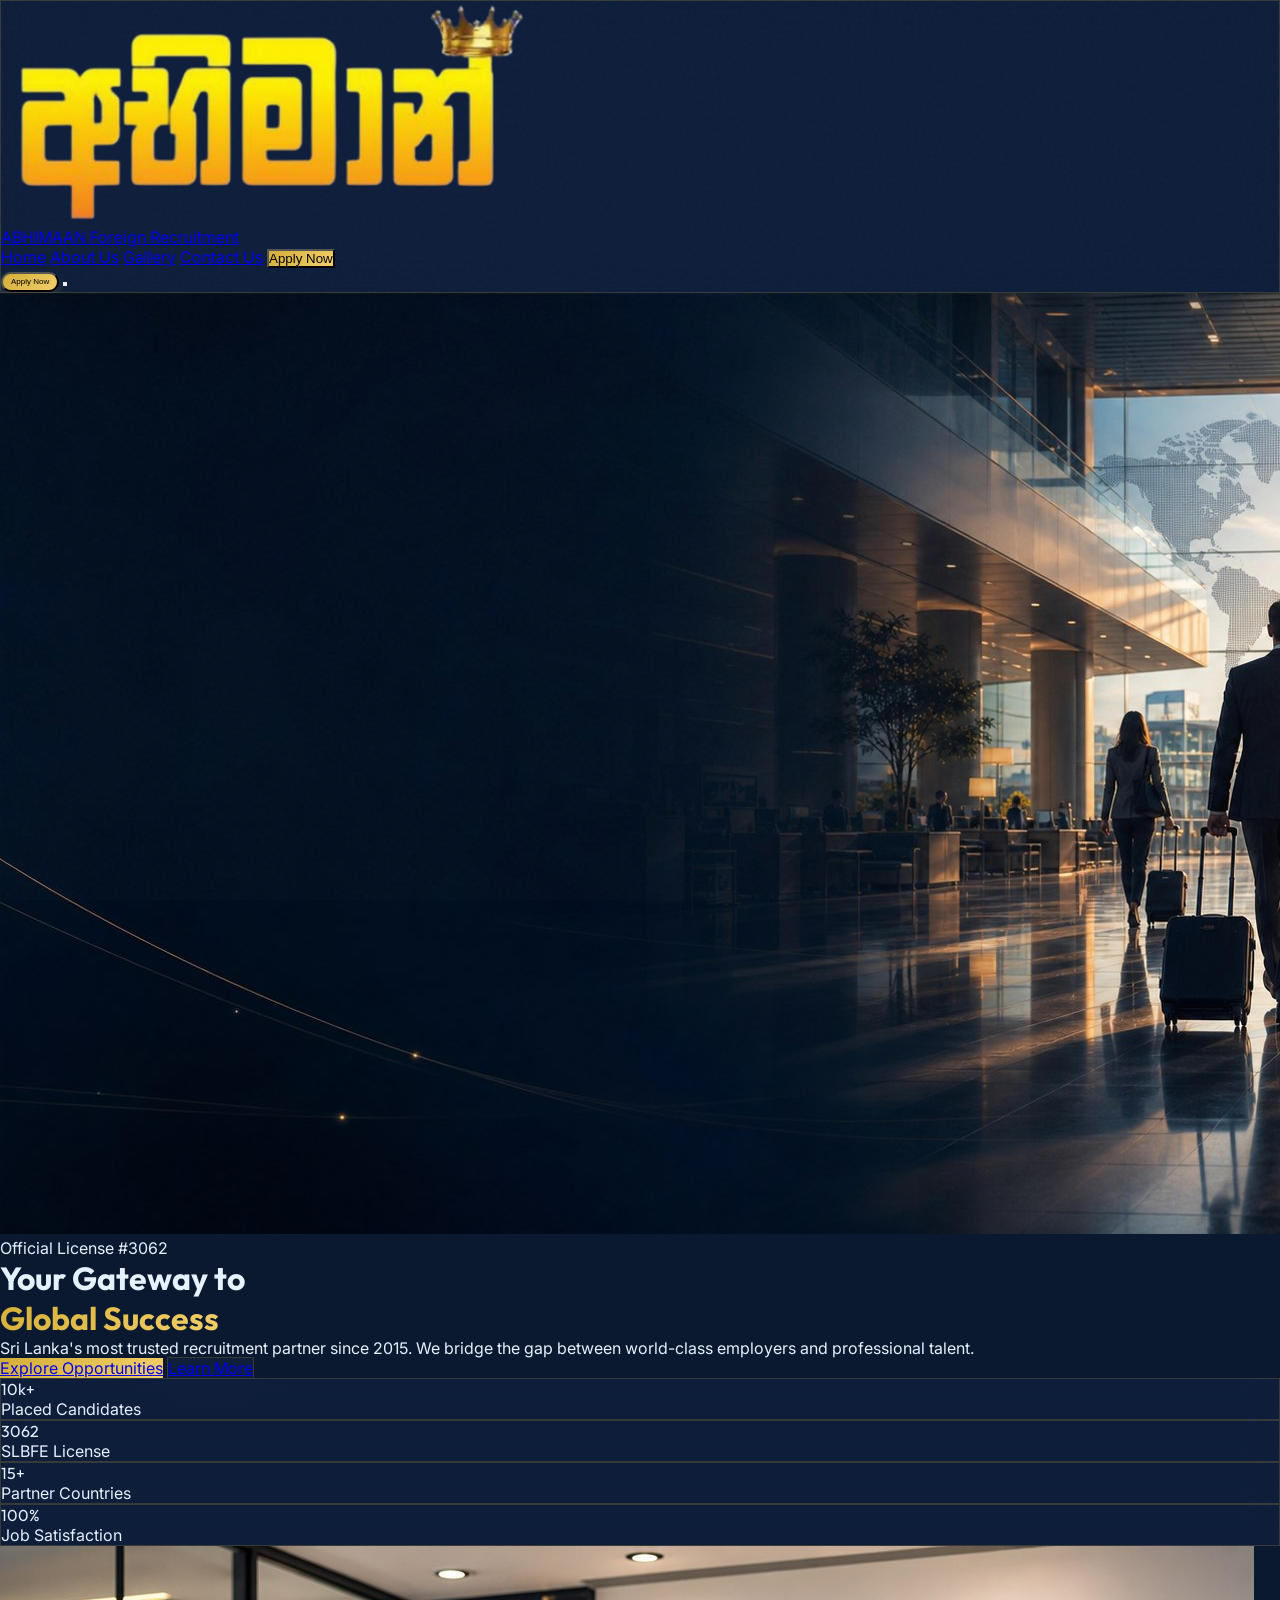
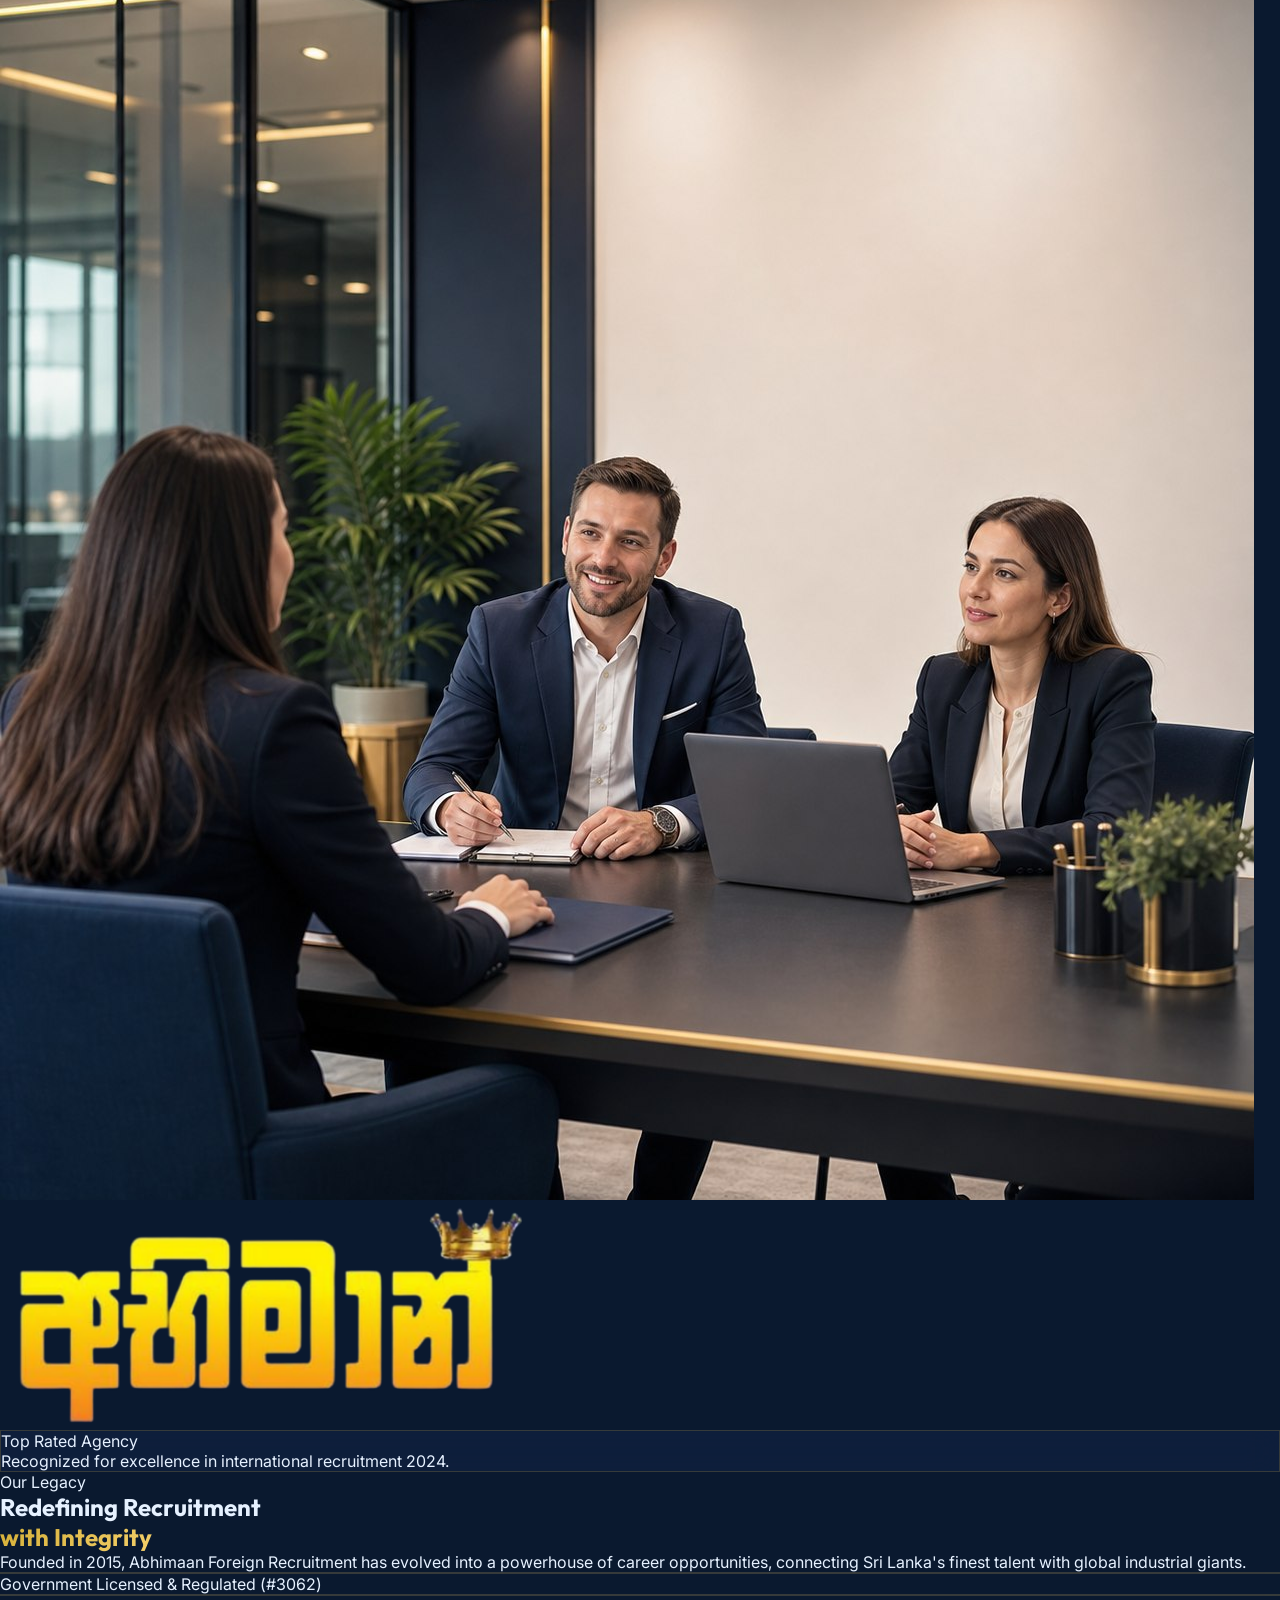
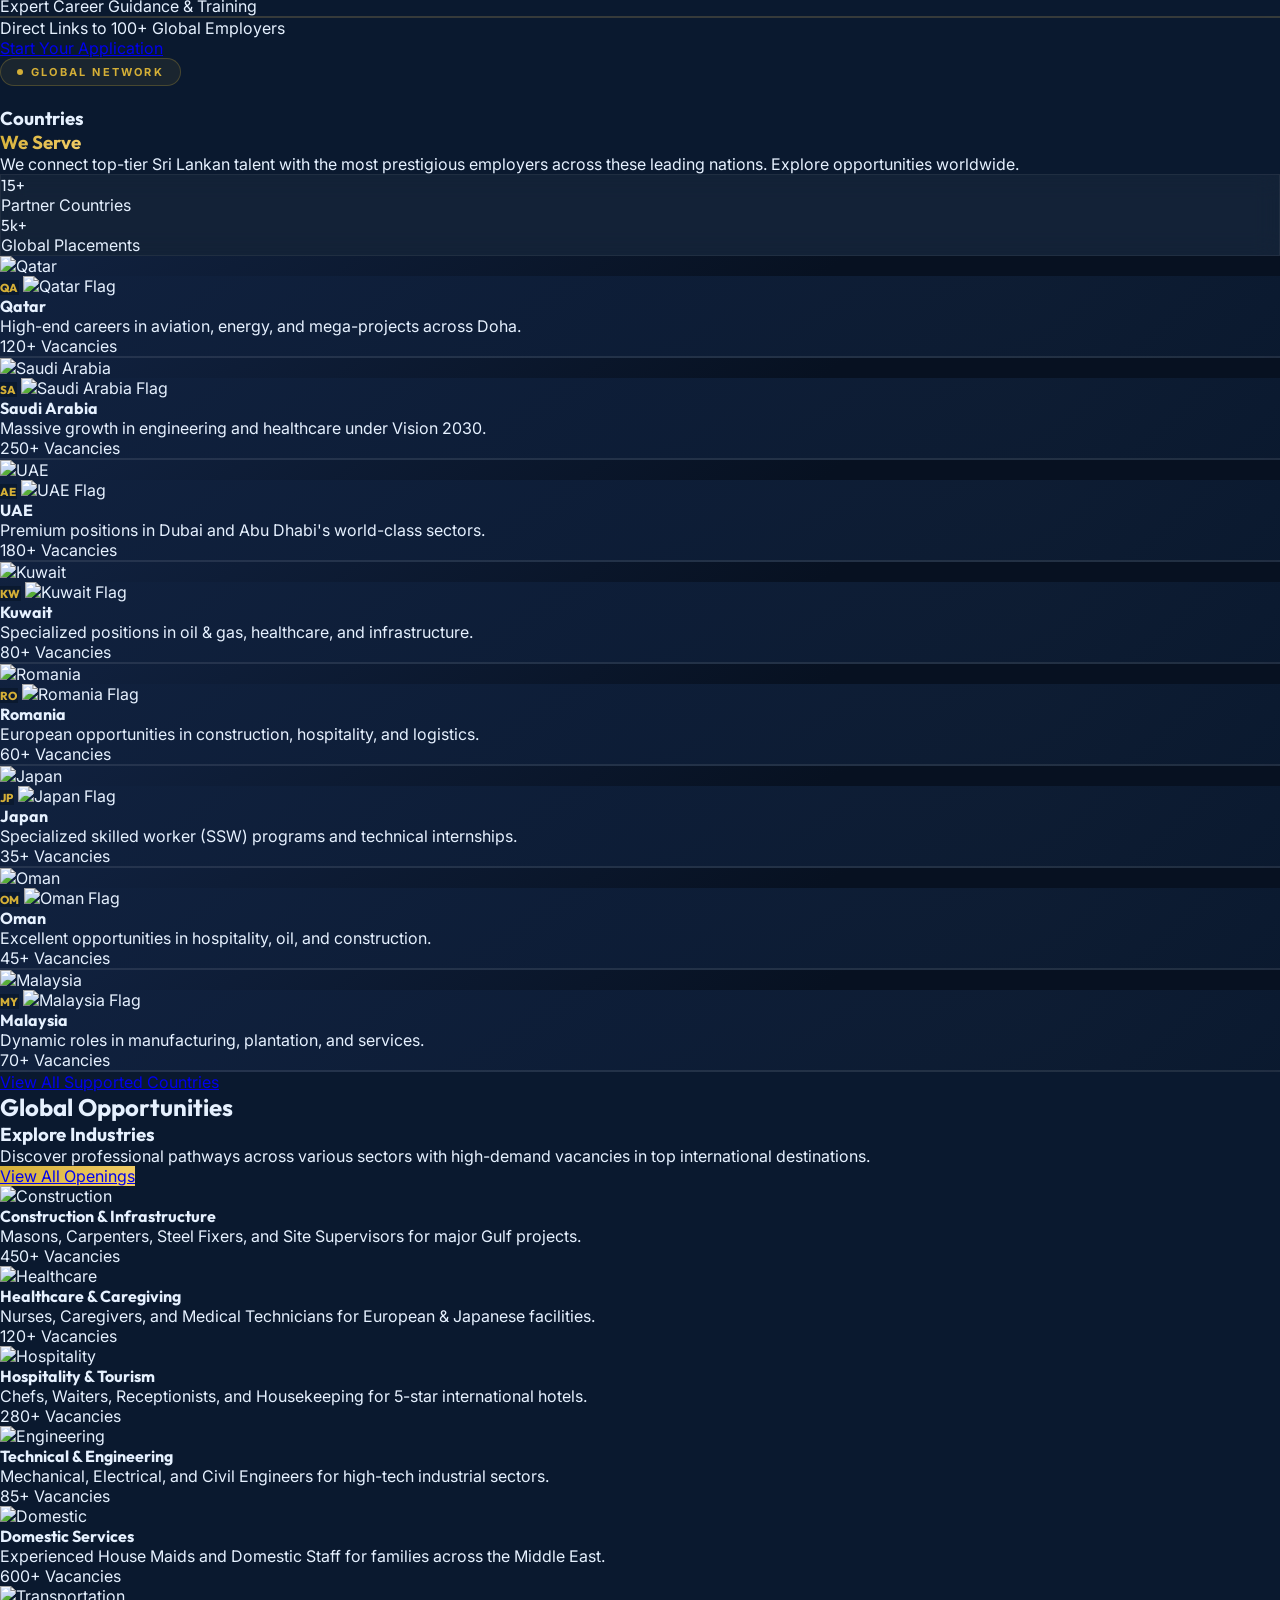
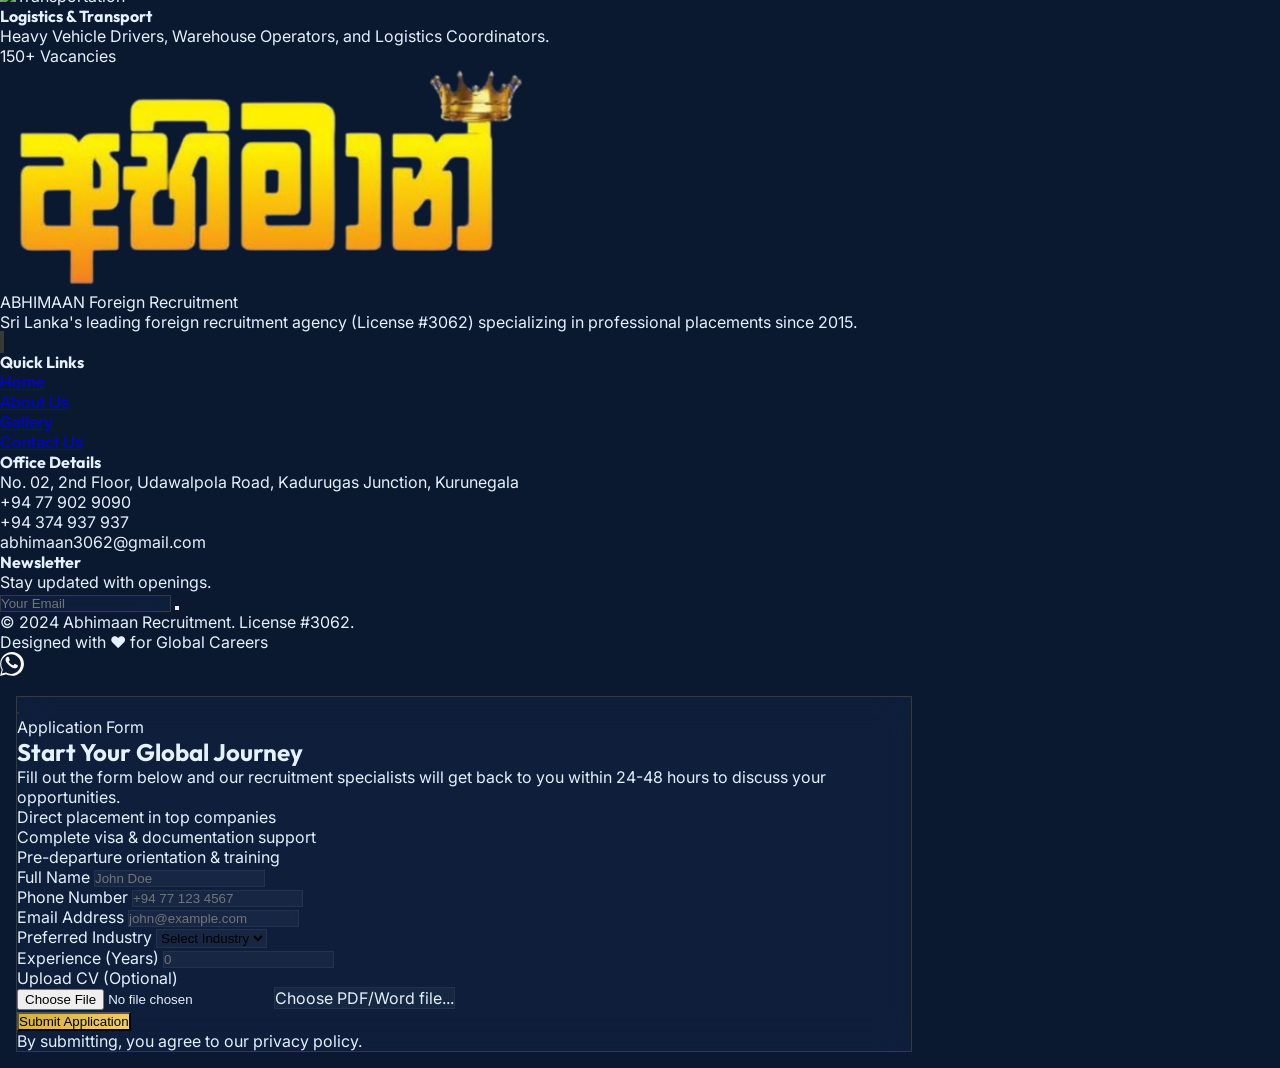
==== commit bcbc603c: "Update Abhimaan website design" ====
--- a/index.html
+++ b/index.html
@@ -108,10 +108,10 @@
     </nav>
 
     <!-- Hero Section -->
-    <header class="relative min-h-[70vh] sm:min-h-[80vh] md:min-h-screen flex items-center pt-16 sm:pt-20 md:pt-20 overflow-hidden">
+    <header class="home-hero relative min-h-[70vh] sm:min-h-[80vh] md:min-h-screen flex items-center pt-16 sm:pt-20 md:pt-20 overflow-hidden">
         <div class="absolute inset-0 z-0">
             <div class="absolute inset-0 bg-gradient-to-b from-brand-dark/20 via-brand-dark/50 to-brand-dark z-10"></div>
-            <img src="images/hero-bg.png" alt="Hero Background" class="w-full h-full object-cover">
+            <img src="images/hero-bg-modern.jpg" alt="Modern global career background" class="hero-bg-image w-full h-full object-cover">
         </div>
 
         <div class="max-w-7xl mx-auto px-4 sm:px-6 relative z-20 w-full">
@@ -168,7 +168,10 @@
             <div class="relative about-image order-2 md:order-1">
                 <div class="absolute -inset-5 sm:-inset-10 bg-brand-gold/5 blur-[80px] sm:blur-[100px] rounded-full"></div>
                 <div class="relative">
-                    <img src="images/about.png" alt="Abhimaan Office" class="rounded-2xl sm:rounded-3xl md:rounded-[3rem] shadow-xl md:shadow-2xl border border-white/5 relative z-10">
+                    <img src="images/about-legacy-office-bg.jpg" alt="Abhimaan modern office interview" class="rounded-2xl sm:rounded-3xl md:rounded-[3rem] shadow-xl md:shadow-2xl border border-white/5 relative z-10">
+                    <div class="about-logo-overlay absolute top-[11%] right-[5%] z-20 w-[34%] min-w-[130px] max-w-[240px] rounded-xl sm:rounded-2xl bg-white/75 border border-brand-gold/30 shadow-xl backdrop-blur-sm px-4 py-3 sm:px-6 sm:py-4">
+                        <img src="images/logo.png" alt="Abhimaan Logo" class="w-full h-auto drop-shadow-md">
+                    </div>
                     <div class="absolute -bottom-6 -right-6 sm:-bottom-10 sm:-right-10 glass p-4 sm:p-8 rounded-2xl sm:rounded-3xl border-brand-gold/30 z-20 hidden lg:block max-w-xs">
                         <div class="flex items-start gap-3 sm:gap-5">
                             <div class="w-10 sm:w-14 h-10 sm:h-14 bg-brand-gold rounded-lg sm:rounded-2xl flex items-center justify-center shrink-0 shadow-lg shadow-brand-gold/20">
@@ -250,15 +253,16 @@
                 </div>
             </div>
 
-            <div class="grid grid-cols-1 sm:grid-cols-2 lg:grid-cols-3 xl:grid-cols-4 gap-3 sm:gap-4 md:gap-6">
+            <div class="countries-grid grid grid-cols-1 sm:grid-cols-2 lg:grid-cols-3 xl:grid-cols-4 gap-3 sm:gap-4 md:gap-6">
                 <!-- Country Card: Qatar -->
                 <div class="group relative overflow-hidden rounded-[2rem] aspect-[3/4] country-card">
                     <img src="https://images.unsplash.com/photo-1530122037265-a5f1f91d3b99?auto=format&fit=crop&q=80&w=800" alt="Qatar" class="absolute inset-0 w-full h-full object-cover transition-transform duration-1000 group-hover:scale-110">
                     <div class="absolute inset-0 bg-gradient-to-t from-[#0a192f] via-[#0a192f]/60 to-transparent opacity-90 group-hover:opacity-100 transition-opacity duration-500"></div>
                     
                     <div class="absolute inset-0 p-8 flex flex-col justify-end z-10">
-                        <div class="w-12 h-12 mb-5 rounded-full overflow-hidden border-2 border-white/20 shadow-lg group-hover:border-brand-gold transition-colors duration-300 bg-brand-dark">
-                            <img src="https://flagcdn.com/w80/qa.png" alt="Qatar Flag" class="w-full h-full object-cover">
+                        <div class="relative w-12 h-12 mb-5 rounded-full overflow-hidden border-2 border-white/20 shadow-lg group-hover:border-brand-gold transition-colors duration-300 bg-brand-dark">
+                            <span class="country-flag-fallback absolute inset-0 flex items-center justify-center text-xl">QA</span>
+                            <img src="https://flagcdn.com/w80/qa.png" alt="Qatar Flag" class="relative z-10 w-full h-full object-cover">
                         </div>
                         
                         <h4 class="text-3xl font-bold text-white mb-2 font-outfit group-hover:text-brand-gold transition-colors">Qatar</h4>
@@ -283,8 +287,9 @@
                     <div class="absolute inset-0 bg-gradient-to-t from-[#0a192f] via-[#0a192f]/60 to-transparent opacity-90 group-hover:opacity-100 transition-opacity duration-500"></div>
                     
                     <div class="absolute inset-0 p-8 flex flex-col justify-end z-10">
-                        <div class="w-12 h-12 mb-5 rounded-full overflow-hidden border-2 border-white/20 shadow-lg group-hover:border-brand-gold transition-colors duration-300 bg-brand-dark">
-                            <img src="https://flagcdn.com/w80/sa.png" alt="Saudi Arabia Flag" class="w-full h-full object-cover">
+                        <div class="relative w-12 h-12 mb-5 rounded-full overflow-hidden border-2 border-white/20 shadow-lg group-hover:border-brand-gold transition-colors duration-300 bg-brand-dark">
+                            <span class="country-flag-fallback absolute inset-0 flex items-center justify-center text-xl">SA</span>
+                            <img src="https://flagcdn.com/w80/sa.png" alt="Saudi Arabia Flag" class="relative z-10 w-full h-full object-cover">
                         </div>
                         
                         <h4 class="text-3xl font-bold text-white mb-2 font-outfit group-hover:text-brand-gold transition-colors">Saudi Arabia</h4>
@@ -309,8 +314,9 @@
                     <div class="absolute inset-0 bg-gradient-to-t from-[#0a192f] via-[#0a192f]/60 to-transparent opacity-90 group-hover:opacity-100 transition-opacity duration-500"></div>
                     
                     <div class="absolute inset-0 p-8 flex flex-col justify-end z-10">
-                        <div class="w-12 h-12 mb-5 rounded-full overflow-hidden border-2 border-white/20 shadow-lg group-hover:border-brand-gold transition-colors duration-300 bg-brand-dark">
-                            <img src="https://flagcdn.com/w80/ae.png" alt="UAE Flag" class="w-full h-full object-cover">
+                        <div class="relative w-12 h-12 mb-5 rounded-full overflow-hidden border-2 border-white/20 shadow-lg group-hover:border-brand-gold transition-colors duration-300 bg-brand-dark">
+                            <span class="country-flag-fallback absolute inset-0 flex items-center justify-center text-xl">AE</span>
+                            <img src="https://flagcdn.com/w80/ae.png" alt="UAE Flag" class="relative z-10 w-full h-full object-cover">
                         </div>
                         
                         <h4 class="text-3xl font-bold text-white mb-2 font-outfit group-hover:text-brand-gold transition-colors">UAE</h4>
@@ -335,8 +341,9 @@
                     <div class="absolute inset-0 bg-gradient-to-t from-[#0a192f] via-[#0a192f]/60 to-transparent opacity-90 group-hover:opacity-100 transition-opacity duration-500"></div>
                     
                     <div class="absolute inset-0 p-8 flex flex-col justify-end z-10">
-                        <div class="w-12 h-12 mb-5 rounded-full overflow-hidden border-2 border-white/20 shadow-lg group-hover:border-brand-gold transition-colors duration-300 bg-brand-dark">
-                            <img src="https://flagcdn.com/w80/kw.png" alt="Kuwait Flag" class="w-full h-full object-cover">
+                        <div class="relative w-12 h-12 mb-5 rounded-full overflow-hidden border-2 border-white/20 shadow-lg group-hover:border-brand-gold transition-colors duration-300 bg-brand-dark">
+                            <span class="country-flag-fallback absolute inset-0 flex items-center justify-center text-xl">KW</span>
+                            <img src="https://flagcdn.com/w80/kw.png" alt="Kuwait Flag" class="relative z-10 w-full h-full object-cover">
                         </div>
                         
                         <h4 class="text-3xl font-bold text-white mb-2 font-outfit group-hover:text-brand-gold transition-colors">Kuwait</h4>
@@ -361,8 +368,9 @@
                     <div class="absolute inset-0 bg-gradient-to-t from-[#0a192f] via-[#0a192f]/60 to-transparent opacity-90 group-hover:opacity-100 transition-opacity duration-500"></div>
                     
                     <div class="absolute inset-0 p-8 flex flex-col justify-end z-10">
-                        <div class="w-12 h-12 mb-5 rounded-full overflow-hidden border-2 border-white/20 shadow-lg group-hover:border-brand-gold transition-colors duration-300 bg-brand-dark">
-                            <img src="https://flagcdn.com/w80/ro.png" alt="Romania Flag" class="w-full h-full object-cover">
+                        <div class="relative w-12 h-12 mb-5 rounded-full overflow-hidden border-2 border-white/20 shadow-lg group-hover:border-brand-gold transition-colors duration-300 bg-brand-dark">
+                            <span class="country-flag-fallback absolute inset-0 flex items-center justify-center text-xl">RO</span>
+                            <img src="https://flagcdn.com/w80/ro.png" alt="Romania Flag" class="relative z-10 w-full h-full object-cover">
                         </div>
                         <h4 class="text-3xl font-bold text-white mb-2 font-outfit group-hover:text-brand-gold transition-colors">Romania</h4>
                         <div class="overflow-hidden mt-2">
@@ -385,8 +393,9 @@
                     <div class="absolute inset-0 bg-gradient-to-t from-[#0a192f] via-[#0a192f]/60 to-transparent opacity-90 group-hover:opacity-100 transition-opacity duration-500"></div>
                     
                     <div class="absolute inset-0 p-8 flex flex-col justify-end z-10">
-                        <div class="w-12 h-12 mb-5 rounded-full overflow-hidden border-2 border-white/20 shadow-lg group-hover:border-brand-gold transition-colors duration-300 bg-brand-dark">
-                            <img src="https://flagcdn.com/w80/jp.png" alt="Japan Flag" class="w-full h-full object-cover">
+                        <div class="relative w-12 h-12 mb-5 rounded-full overflow-hidden border-2 border-white/20 shadow-lg group-hover:border-brand-gold transition-colors duration-300 bg-brand-dark">
+                            <span class="country-flag-fallback absolute inset-0 flex items-center justify-center text-xl">JP</span>
+                            <img src="https://flagcdn.com/w80/jp.png" alt="Japan Flag" class="relative z-10 w-full h-full object-cover">
                         </div>
                         <h4 class="text-3xl font-bold text-white mb-2 font-outfit group-hover:text-brand-gold transition-colors">Japan</h4>
                         <div class="overflow-hidden mt-2">
@@ -409,8 +418,9 @@
                     <div class="absolute inset-0 bg-gradient-to-t from-[#0a192f] via-[#0a192f]/60 to-transparent opacity-90 group-hover:opacity-100 transition-opacity duration-500"></div>
                     
                     <div class="absolute inset-0 p-8 flex flex-col justify-end z-10">
-                        <div class="w-12 h-12 mb-5 rounded-full overflow-hidden border-2 border-white/20 shadow-lg group-hover:border-brand-gold transition-colors duration-300 bg-brand-dark">
-                            <img src="https://flagcdn.com/w80/om.png" alt="Oman Flag" class="w-full h-full object-cover">
+                        <div class="relative w-12 h-12 mb-5 rounded-full overflow-hidden border-2 border-white/20 shadow-lg group-hover:border-brand-gold transition-colors duration-300 bg-brand-dark">
+                            <span class="country-flag-fallback absolute inset-0 flex items-center justify-center text-xl">OM</span>
+                            <img src="https://flagcdn.com/w80/om.png" alt="Oman Flag" class="relative z-10 w-full h-full object-cover">
                         </div>
                         <h4 class="text-3xl font-bold text-white mb-2 font-outfit group-hover:text-brand-gold transition-colors">Oman</h4>
                         <div class="overflow-hidden mt-2">
@@ -433,8 +443,9 @@
                     <div class="absolute inset-0 bg-gradient-to-t from-[#0a192f] via-[#0a192f]/60 to-transparent opacity-90 group-hover:opacity-100 transition-opacity duration-500"></div>
                     
                     <div class="absolute inset-0 p-8 flex flex-col justify-end z-10">
-                        <div class="w-12 h-12 mb-5 rounded-full overflow-hidden border-2 border-white/20 shadow-lg group-hover:border-brand-gold transition-colors duration-300 bg-brand-dark">
-                            <img src="https://flagcdn.com/w80/my.png" alt="Malaysia Flag" class="w-full h-full object-cover">
+                        <div class="relative w-12 h-12 mb-5 rounded-full overflow-hidden border-2 border-white/20 shadow-lg group-hover:border-brand-gold transition-colors duration-300 bg-brand-dark">
+                            <span class="country-flag-fallback absolute inset-0 flex items-center justify-center text-xl">MY</span>
+                            <img src="https://flagcdn.com/w80/my.png" alt="Malaysia Flag" class="relative z-10 w-full h-full object-cover">
                         </div>
                         <h4 class="text-3xl font-bold text-white mb-2 font-outfit group-hover:text-brand-gold transition-colors">Malaysia</h4>
                         <div class="overflow-hidden mt-2">
--- a/css/style.css
+++ b/css/style.css
@@ -1220,3 +1220,372 @@
     .whatsapp-float { bottom: 24px; right: 24px; width: 56px; height: 56px; }
     .lightbox-nav { display: none; }
 }
+
+/* Home page mobile polish */
+.home-hero {
+    isolation: isolate;
+}
+
+.hero-bg-image {
+    object-position: center center;
+}
+
+.about-logo-overlay {
+    box-sizing: border-box;
+}
+
+@media (max-width: 768px) {
+    .home-hero {
+        min-height: 680px !important;
+        align-items: flex-start !important;
+        padding-top: 88px !important;
+    }
+
+    .home-hero .absolute.inset-0.bg-gradient-to-b {
+        background: linear-gradient(
+            180deg,
+            rgba(10, 25, 47, 0.62) 0%,
+            rgba(10, 25, 47, 0.82) 45%,
+            #0a192f 100%
+        ) !important;
+    }
+
+    .hero-bg-image {
+        object-position: 70% center;
+        opacity: 0.78;
+    }
+
+    .hero-content {
+        max-width: 100% !important;
+        padding-top: 34px;
+    }
+
+    .hero-content h1 {
+        max-width: 12ch;
+        font-size: clamp(2.35rem, 11vw, 3.4rem) !important;
+        line-height: 1.02 !important;
+        margin-bottom: 1rem !important;
+    }
+
+    .hero-content p {
+        max-width: 32rem;
+        color: rgba(230, 241, 255, 0.78) !important;
+        font-size: 1rem !important;
+        line-height: 1.65 !important;
+    }
+
+    .hero-content .inline-flex {
+        max-width: 100%;
+    }
+
+    .hero-content .inline-flex span:last-child {
+        white-space: normal;
+        line-height: 1.35;
+    }
+
+    .hero-content .flex.flex-col {
+        width: 100%;
+        max-width: 340px;
+    }
+
+    .hero-content a {
+        width: 100%;
+    }
+
+    section.relative.z-30 {
+        margin-top: -70px !important;
+    }
+
+    .stat-card {
+        min-height: 128px;
+        display: flex;
+        flex-direction: column;
+        justify-content: center;
+    }
+
+    .about-logo-overlay {
+        top: 8% !important;
+        right: 5% !important;
+        width: 38% !important;
+        min-width: 112px !important;
+        max-width: 180px !important;
+        padding: 0.55rem 0.7rem !important;
+        border-radius: 0.9rem !important;
+    }
+
+    .about-content h2 br {
+        display: none;
+    }
+
+    .about-content .space-y-3 > div {
+        align-items: flex-start !important;
+    }
+}
+
+@media (max-width: 640px) {
+    .home-hero {
+        min-height: 650px !important;
+        padding-top: 76px !important;
+    }
+
+    .hero-bg-image {
+        object-position: 76% center;
+    }
+
+    .hero-content {
+        padding-top: 26px;
+    }
+
+    .hero-content h1 {
+        max-width: 11ch;
+        font-size: clamp(2.15rem, 12vw, 3rem) !important;
+    }
+
+    .hero-content p {
+        max-width: 23rem;
+        font-size: 0.96rem !important;
+    }
+
+    section.relative.z-30 .grid {
+        grid-template-columns: repeat(2, minmax(0, 1fr)) !important;
+    }
+
+    .stat-card {
+        min-height: 112px;
+        padding: 1rem !important;
+        border-radius: 1.25rem !important;
+    }
+
+    .stat-card div:first-child {
+        font-size: 2rem !important;
+        line-height: 1 !important;
+    }
+
+    .stat-card div:last-child {
+        font-size: 0.62rem !important;
+        line-height: 1.35 !important;
+        letter-spacing: 0.08em !important;
+    }
+
+    .about-image {
+        margin-bottom: 0 !important;
+    }
+
+    .about-logo-overlay {
+        width: 42% !important;
+        min-width: 104px !important;
+        padding: 0.45rem 0.6rem !important;
+    }
+
+    .country-card {
+        min-height: 260px !important;
+        border-radius: 1.4rem !important;
+    }
+
+    .group.relative.h-\[400px\],
+    [class~="h-[400px]"] {
+        height: auto !important;
+        min-height: 300px !important;
+        border-radius: 1.4rem !important;
+    }
+}
+
+@media (max-width: 420px) {
+    .home-hero {
+        min-height: 620px !important;
+    }
+
+    .hero-content h1 {
+        font-size: clamp(2rem, 12.5vw, 2.65rem) !important;
+    }
+
+    .hero-content p {
+        font-size: 0.92rem !important;
+    }
+
+    .hero-content .flex.flex-col {
+        max-width: none;
+    }
+
+    .about-logo-overlay {
+        width: 46% !important;
+        min-width: 96px !important;
+        right: 4% !important;
+        top: 7% !important;
+    }
+}
+
+@media (max-width: 480px) {
+    nav {
+        padding-left: 0.6rem !important;
+        padding-right: 0.6rem !important;
+    }
+
+    nav .glass {
+        padding-left: 0.65rem !important;
+        padding-right: 0.55rem !important;
+    }
+
+    nav img[alt="Abhimaan Logo"] {
+        max-width: 116px !important;
+    }
+
+    nav .md\:hidden {
+        gap: 0.35rem !important;
+    }
+
+    .mobile-apply-btn {
+        height: 32px !important;
+        min-height: 32px !important;
+        padding: 0 10px !important;
+        font-size: 10px !important;
+        line-height: 1 !important;
+    }
+
+    #mobile-menu-btn {
+        width: 38px !important;
+        height: 38px !important;
+        min-width: 38px !important;
+        min-height: 38px !important;
+    }
+}
+
+/* Countries section mobile card fixes */
+#countries .country-card {
+    background:
+        linear-gradient(145deg, rgba(17, 34, 64, 0.92), rgba(10, 25, 47, 0.96)),
+        radial-gradient(circle at 80% 20%, rgba(212, 175, 55, 0.2), transparent 38%);
+}
+
+#countries .country-card > img:first-child {
+    display: block;
+    background:
+        linear-gradient(145deg, #112240, #071121 65%),
+        radial-gradient(circle at 75% 25%, rgba(212, 175, 55, 0.22), transparent 42%);
+}
+
+#countries .country-flag-fallback {
+    color: var(--brand-gold);
+    font-family: 'Outfit', sans-serif;
+    font-size: 0.72rem;
+    font-weight: 800;
+    letter-spacing: 0.04em;
+    background: rgba(10, 25, 47, 0.95);
+}
+
+@media (max-width: 768px) {
+    #countries {
+        padding-top: 2.5rem !important;
+        padding-bottom: 2.5rem !important;
+    }
+
+    #countries .countries-grid {
+        grid-template-columns: repeat(2, minmax(0, 1fr)) !important;
+        gap: 0.85rem !important;
+    }
+
+    #countries .country-card {
+        aspect-ratio: 1 / 1.08 !important;
+        min-height: 0 !important;
+        height: auto !important;
+        border-radius: 1.2rem !important;
+    }
+
+    #countries .country-card > img:first-child {
+        opacity: 0.9;
+        transform: none !important;
+    }
+
+    #countries .country-card > .absolute.inset-0.p-8 {
+        padding: 1rem !important;
+    }
+
+    #countries .country-card .w-12.h-12.mb-5 {
+        width: 2.25rem !important;
+        height: 2.25rem !important;
+        margin-bottom: 0.65rem !important;
+        border-width: 1px !important;
+    }
+
+    #countries .country-card h4 {
+        font-size: 1.25rem !important;
+        line-height: 1.05 !important;
+        margin-bottom: 0.25rem !important;
+    }
+
+    #countries .country-card .overflow-hidden.mt-2 {
+        margin-top: 0.25rem !important;
+    }
+
+    #countries .country-card p {
+        display: -webkit-box;
+        -webkit-line-clamp: 2;
+        -webkit-box-orient: vertical;
+        overflow: hidden;
+        margin-bottom: 0.75rem !important;
+        font-size: 0.72rem !important;
+        line-height: 1.35 !important;
+    }
+
+    #countries .country-card .flex.items-center.justify-between {
+        gap: 0.45rem;
+    }
+
+    #countries .country-card span.text-brand-gold {
+        max-width: calc(100% - 2.2rem);
+        padding: 0.38rem 0.5rem !important;
+        font-size: 0.55rem !important;
+        line-height: 1.1 !important;
+        letter-spacing: 0.08em !important;
+        white-space: normal;
+    }
+
+    #countries .country-card .w-10.h-10.rounded-full {
+        width: 2rem !important;
+        height: 2rem !important;
+        min-width: 2rem !important;
+        min-height: 2rem !important;
+    }
+}
+
+@media (max-width: 420px) {
+    #countries .countries-grid {
+        gap: 0.65rem !important;
+    }
+
+    #countries .country-card {
+        aspect-ratio: 1 / 1.02 !important;
+        border-radius: 1rem !important;
+    }
+
+    #countries .country-card > .absolute.inset-0.p-8 {
+        padding: 0.8rem !important;
+    }
+
+    #countries .country-card .w-12.h-12.mb-5 {
+        width: 2rem !important;
+        height: 2rem !important;
+        margin-bottom: 0.5rem !important;
+    }
+
+    #countries .country-card h4 {
+        font-size: 1.05rem !important;
+    }
+
+    #countries .country-card p {
+        font-size: 0.66rem !important;
+        margin-bottom: 0.55rem !important;
+    }
+
+    #countries .country-card span.text-brand-gold {
+        padding: 0.32rem 0.42rem !important;
+        font-size: 0.5rem !important;
+    }
+
+    #countries .country-card .w-10.h-10.rounded-full {
+        width: 1.85rem !important;
+        height: 1.85rem !important;
+        min-width: 1.85rem !important;
+        min-height: 1.85rem !important;
+    }
+}
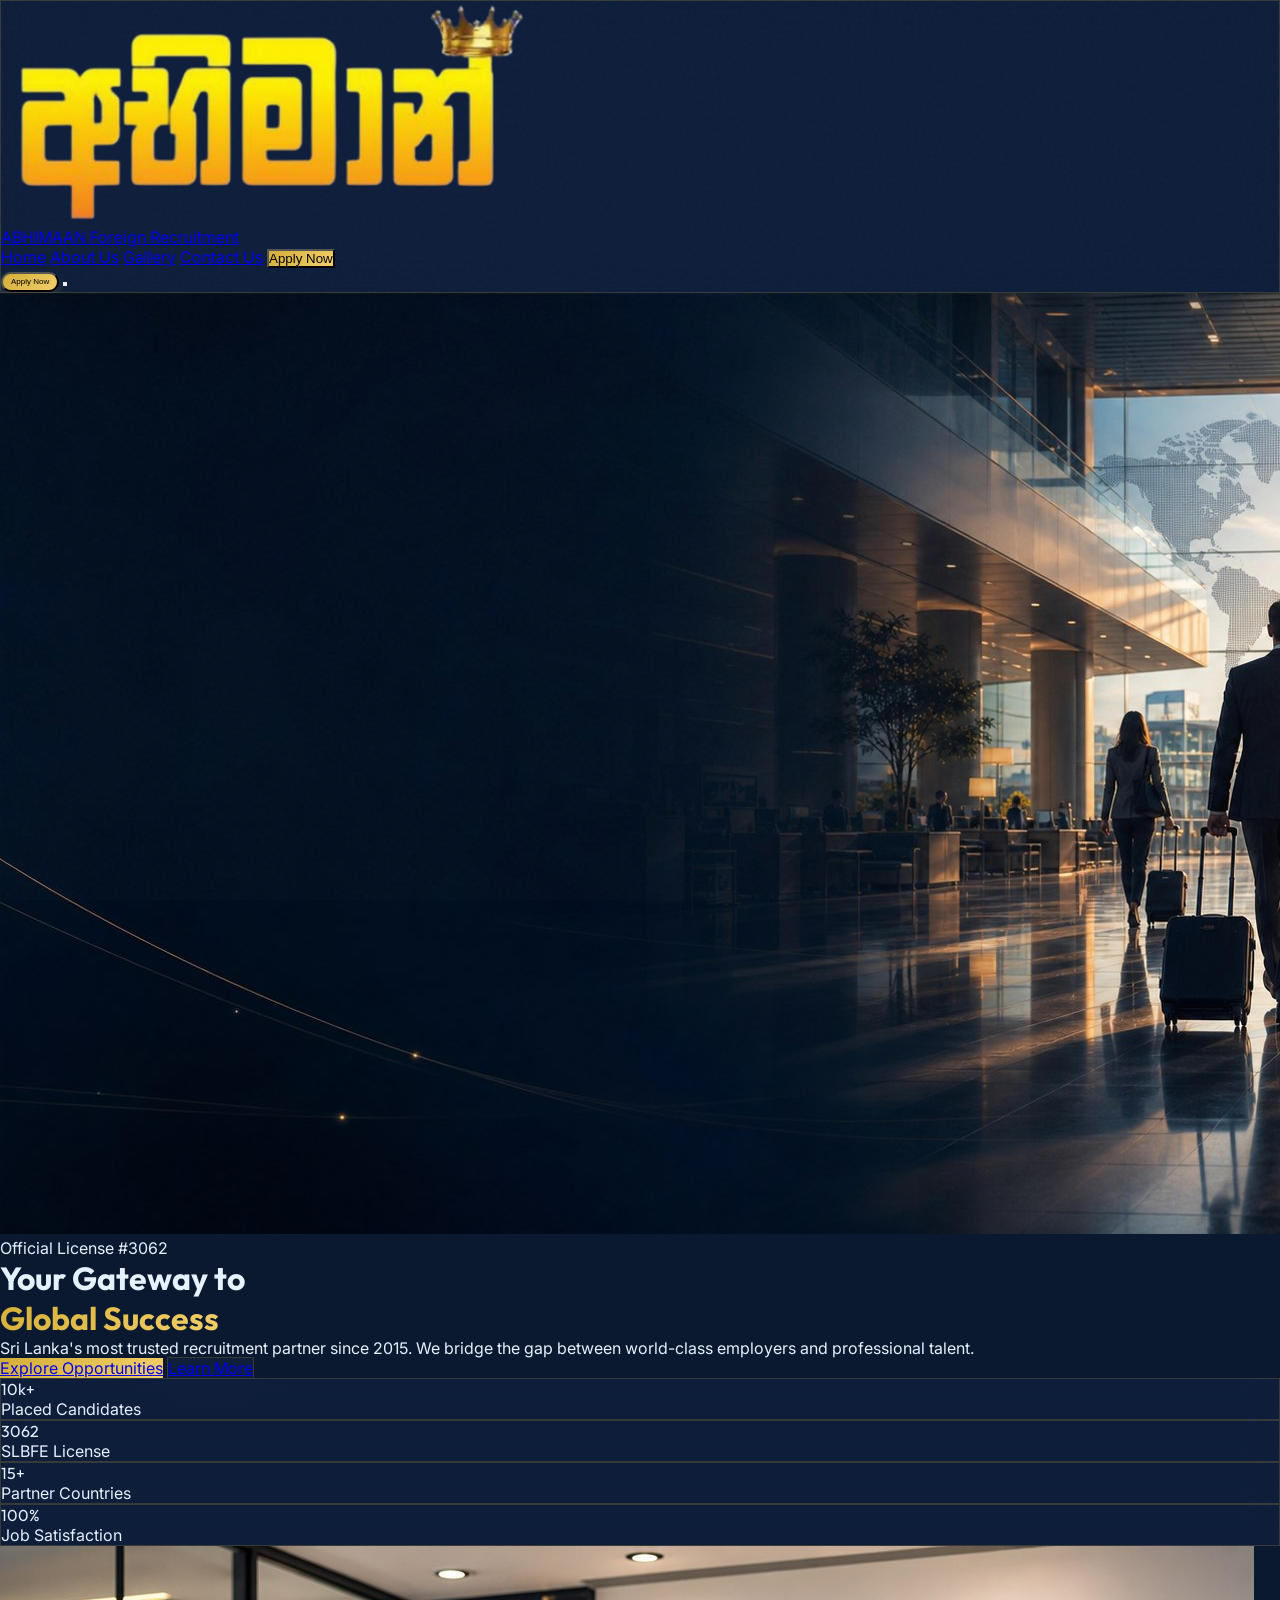
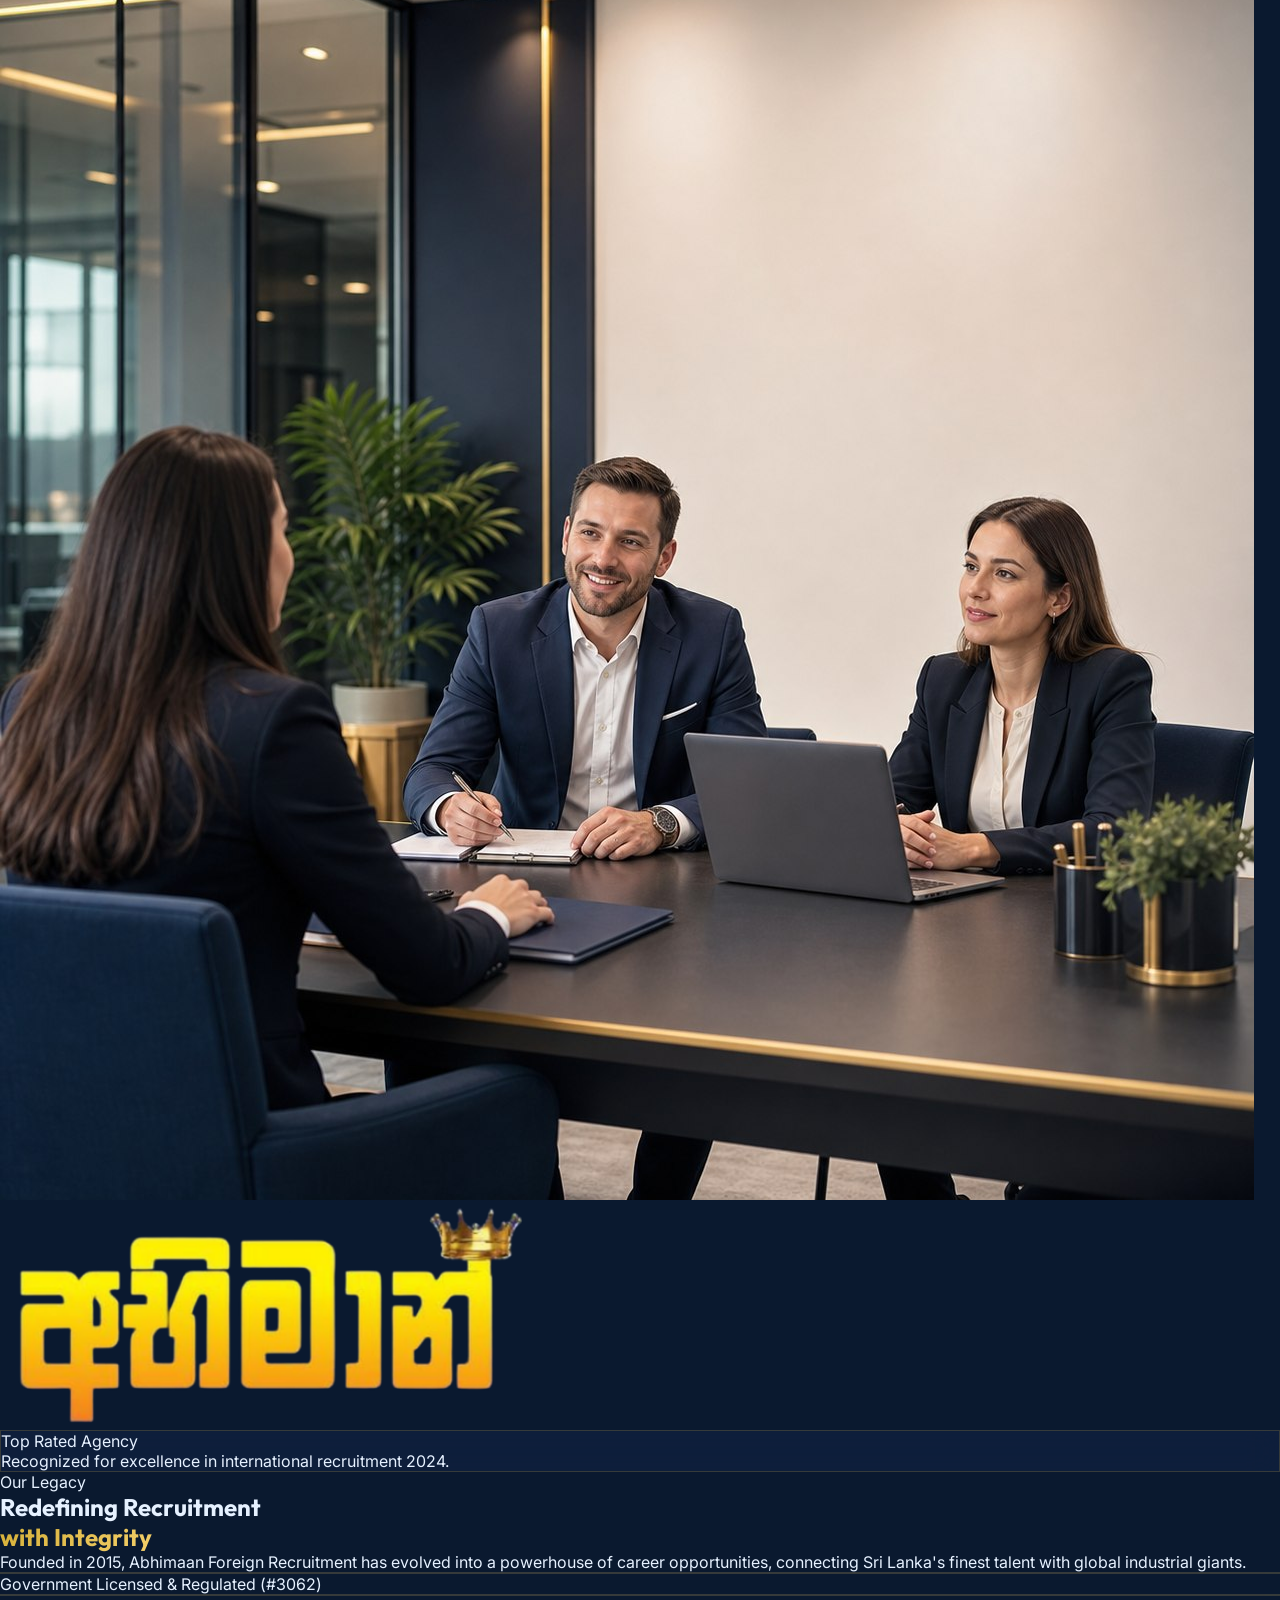
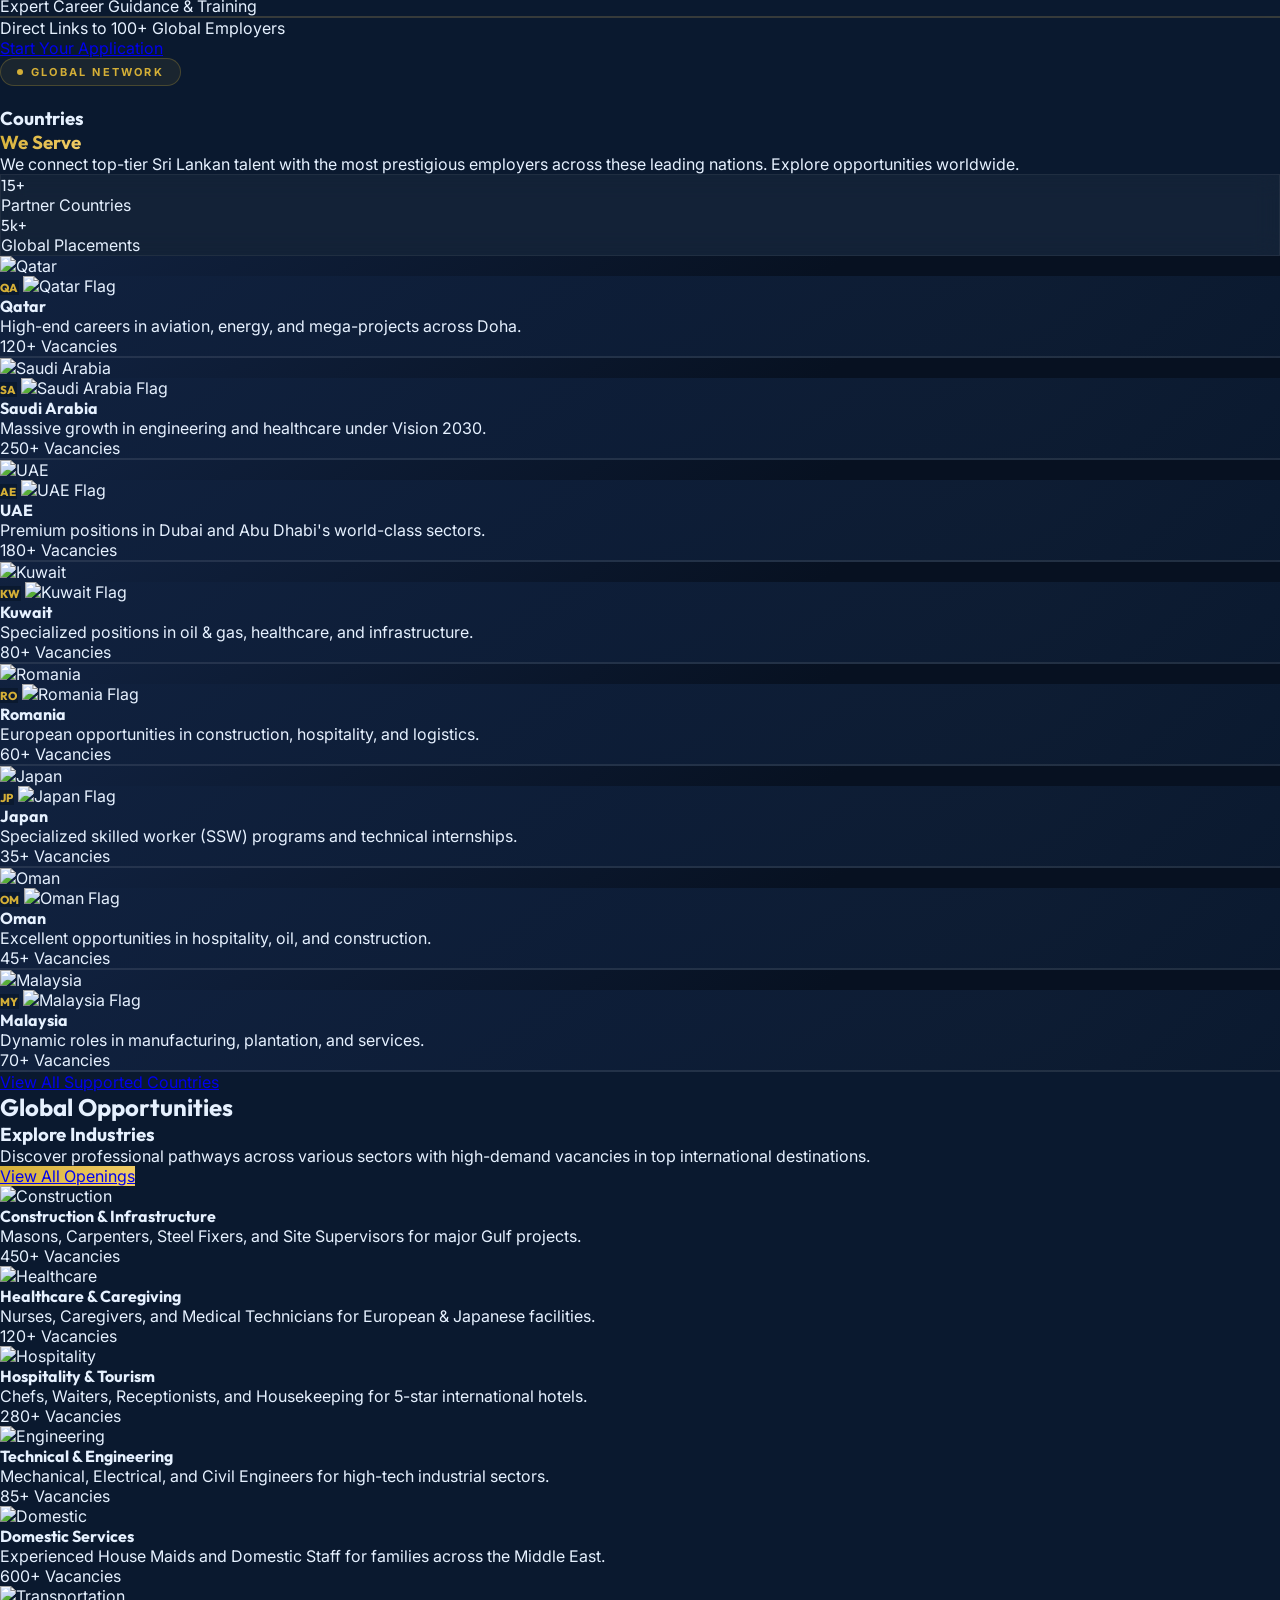
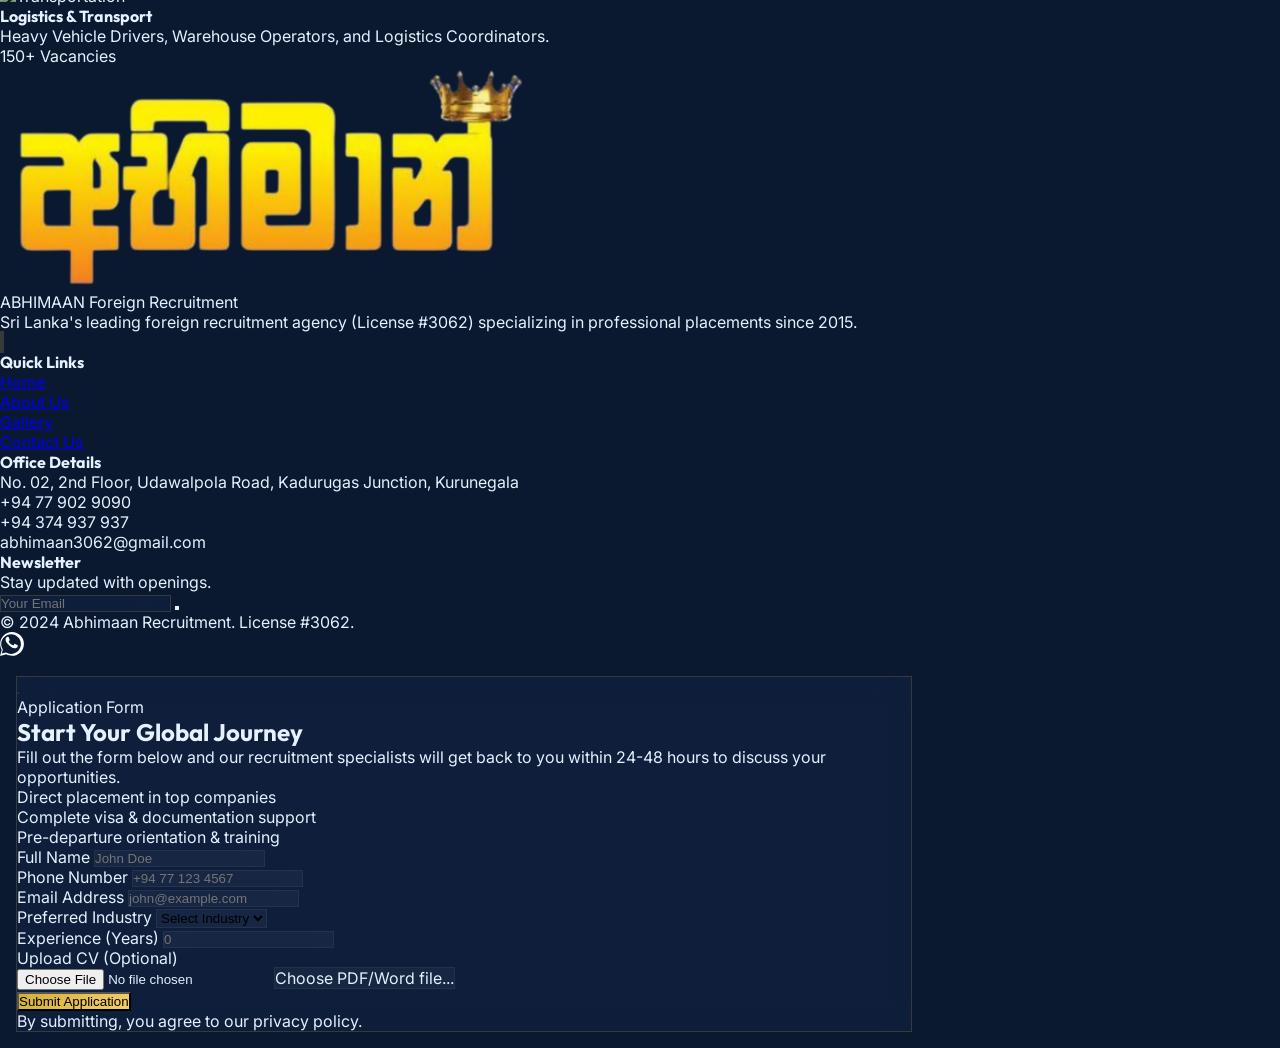
==== commit bc953955: "Remove footer design credit" ====
--- a/index.html
+++ b/index.html
@@ -681,7 +681,6 @@
 
             <div class="pt-6 sm:pt-8 border-t border-white/5 flex flex-col sm:flex-row justify-between items-center gap-4 sm:gap-6 text-center sm:text-left">
                 <p class="text-gray-600 text-[9px] sm:text-xs uppercase tracking-widest">© 2024 Abhimaan Recruitment. License #3062.</p>
-                <p class="text-gray-600 text-[9px] sm:text-xs">Designed with ❤️ for Global Careers</p>
             </div>
         </div>
     </footer>
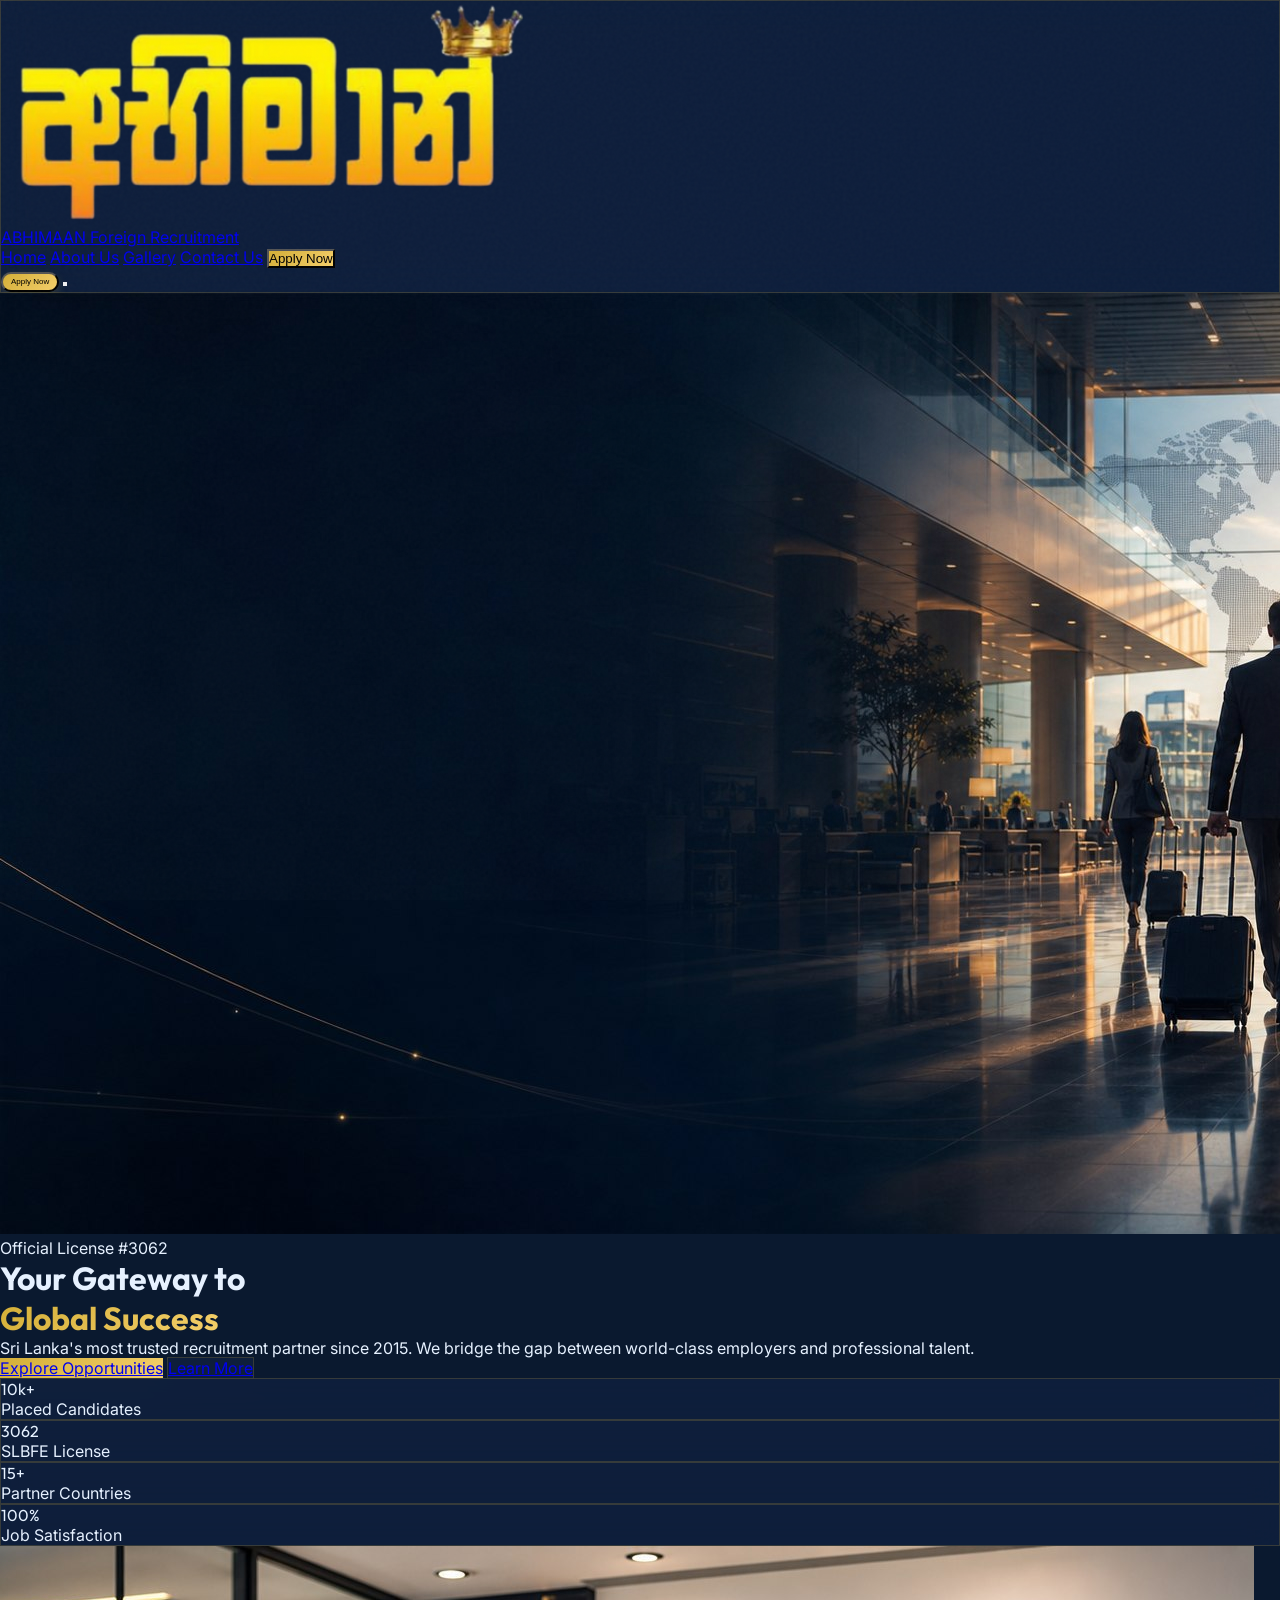
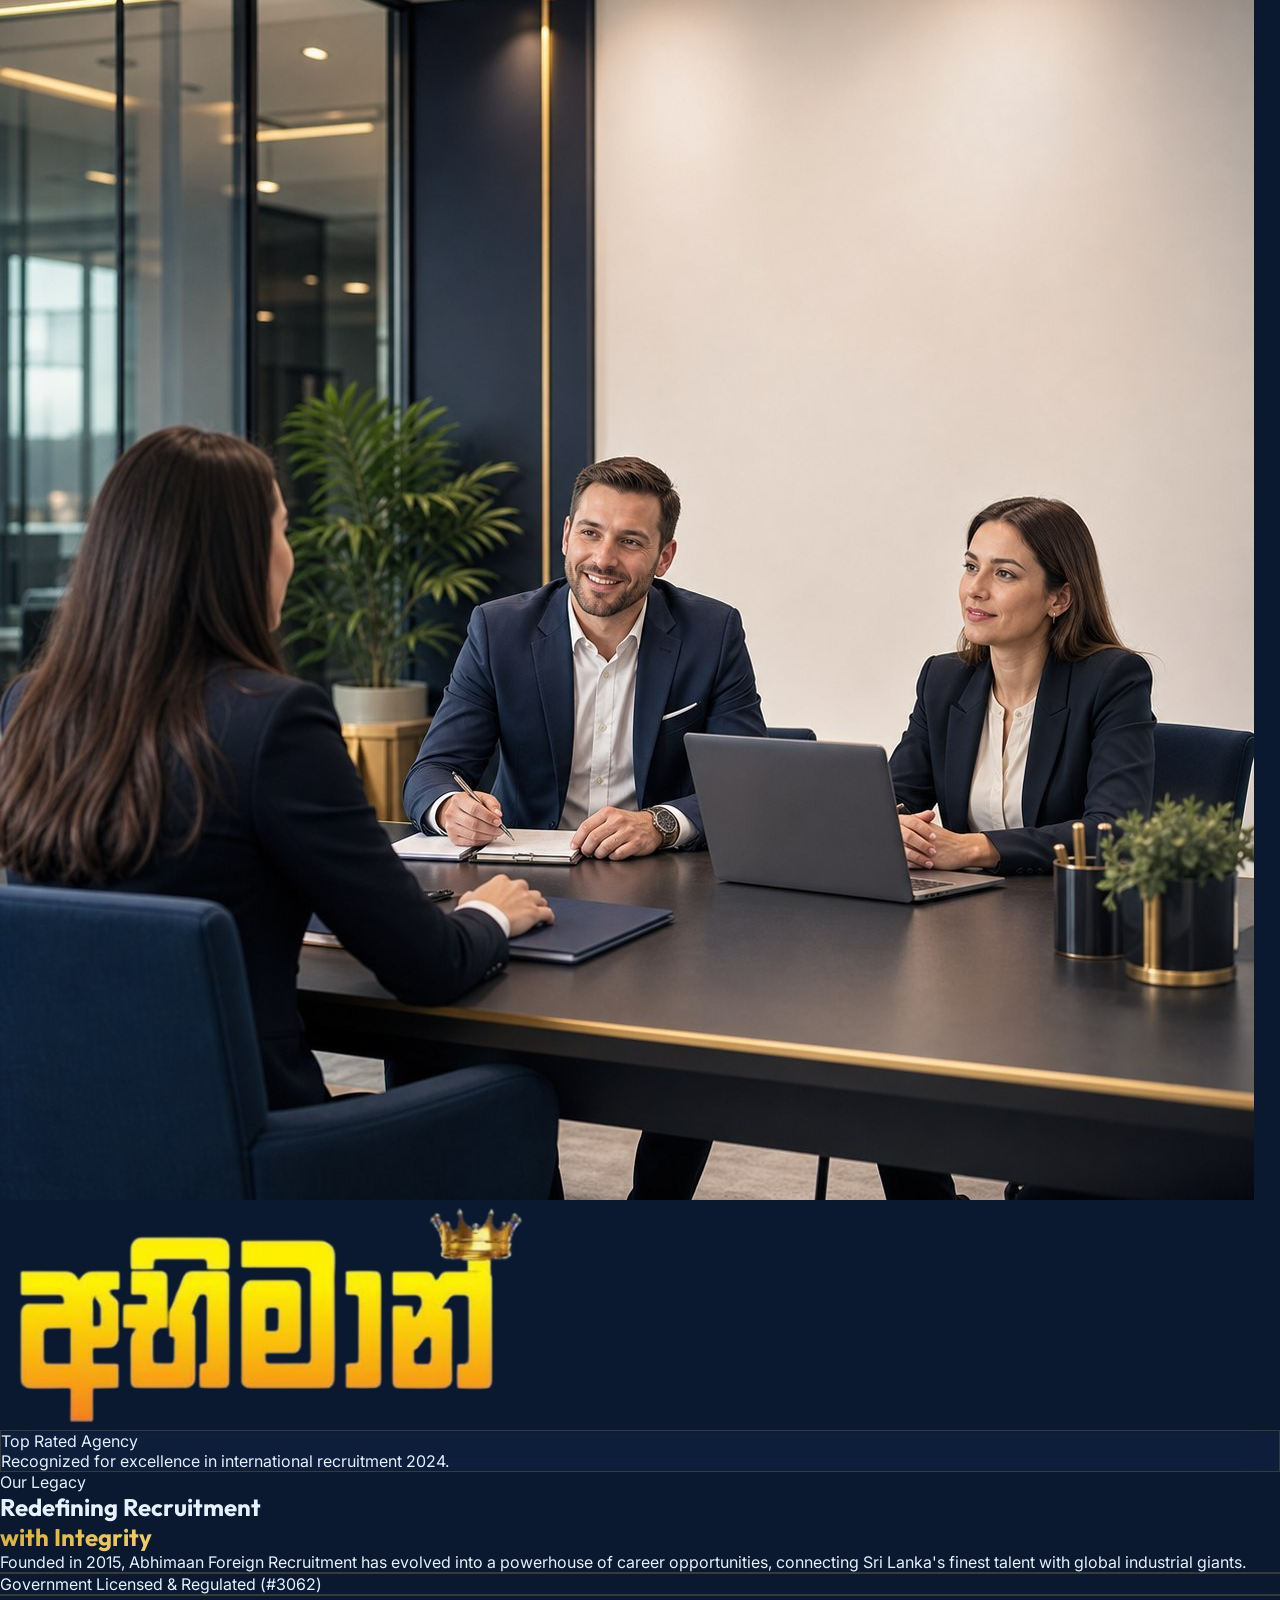
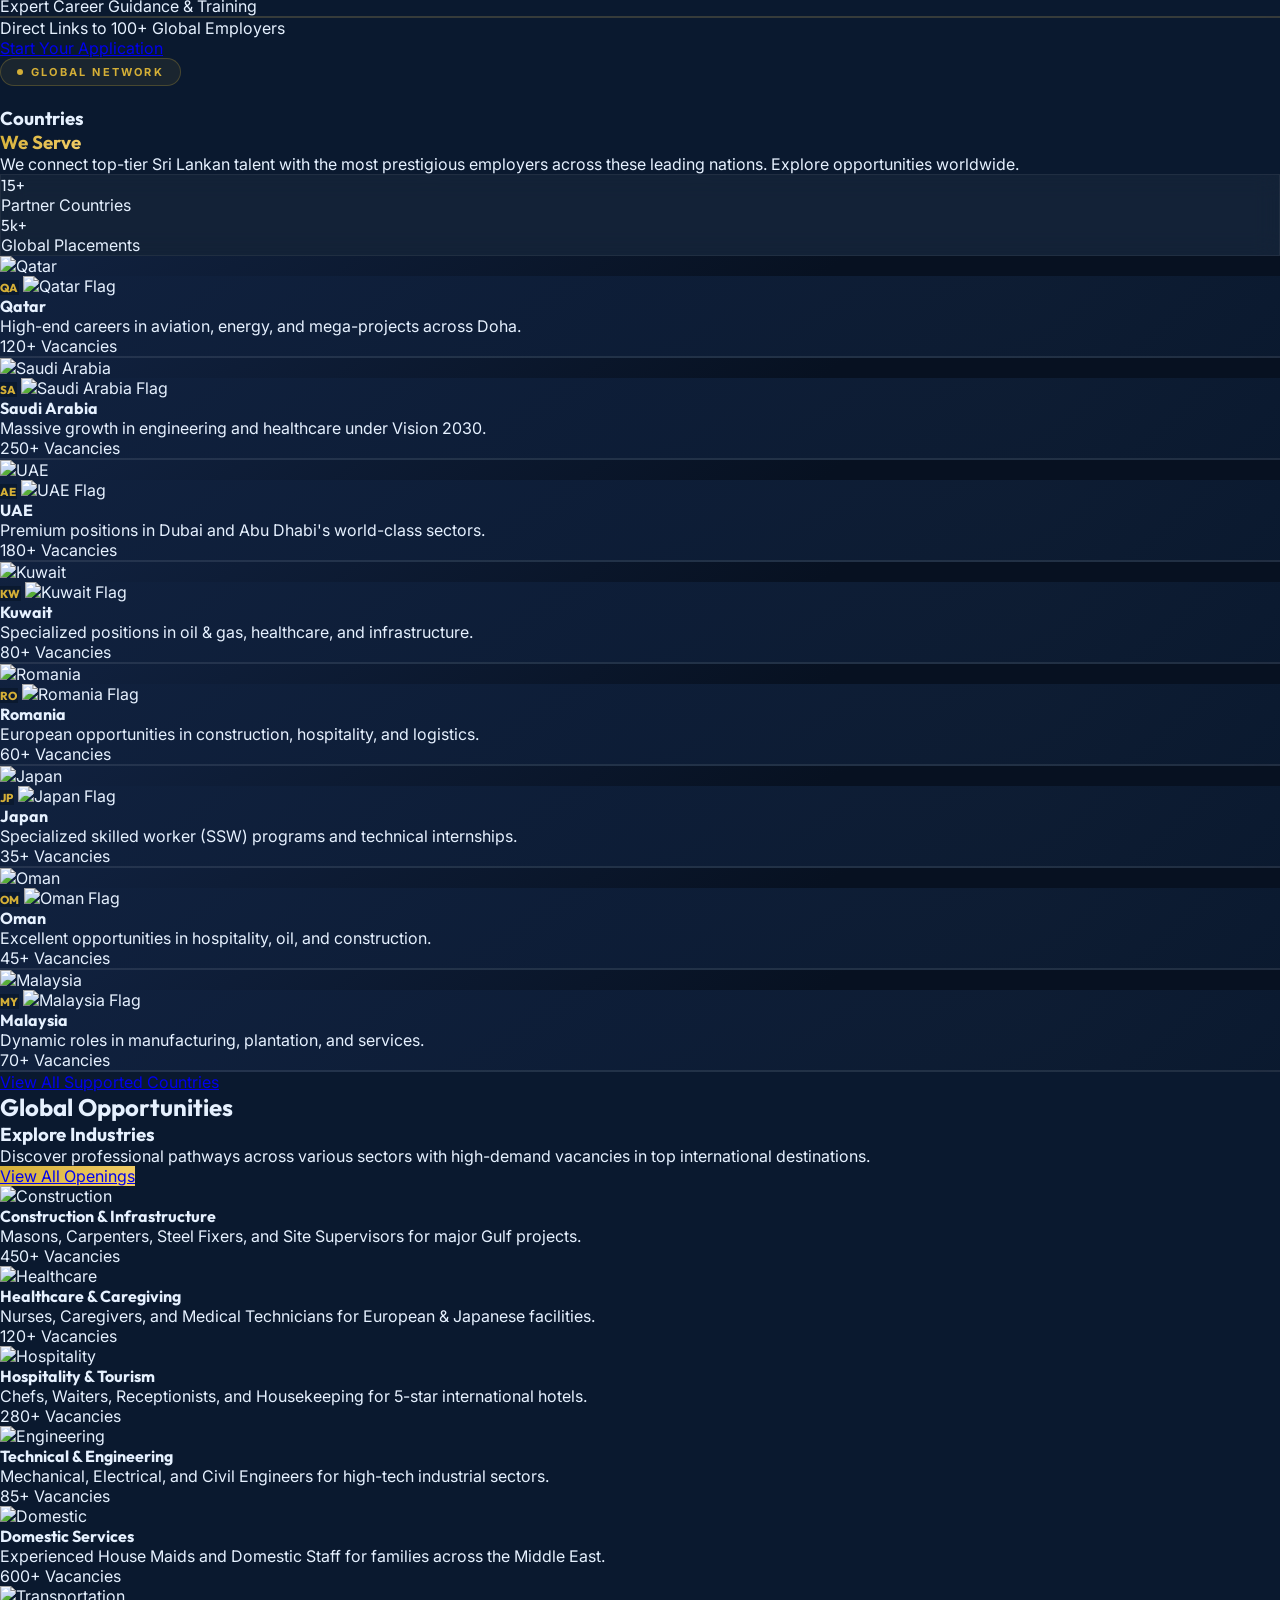
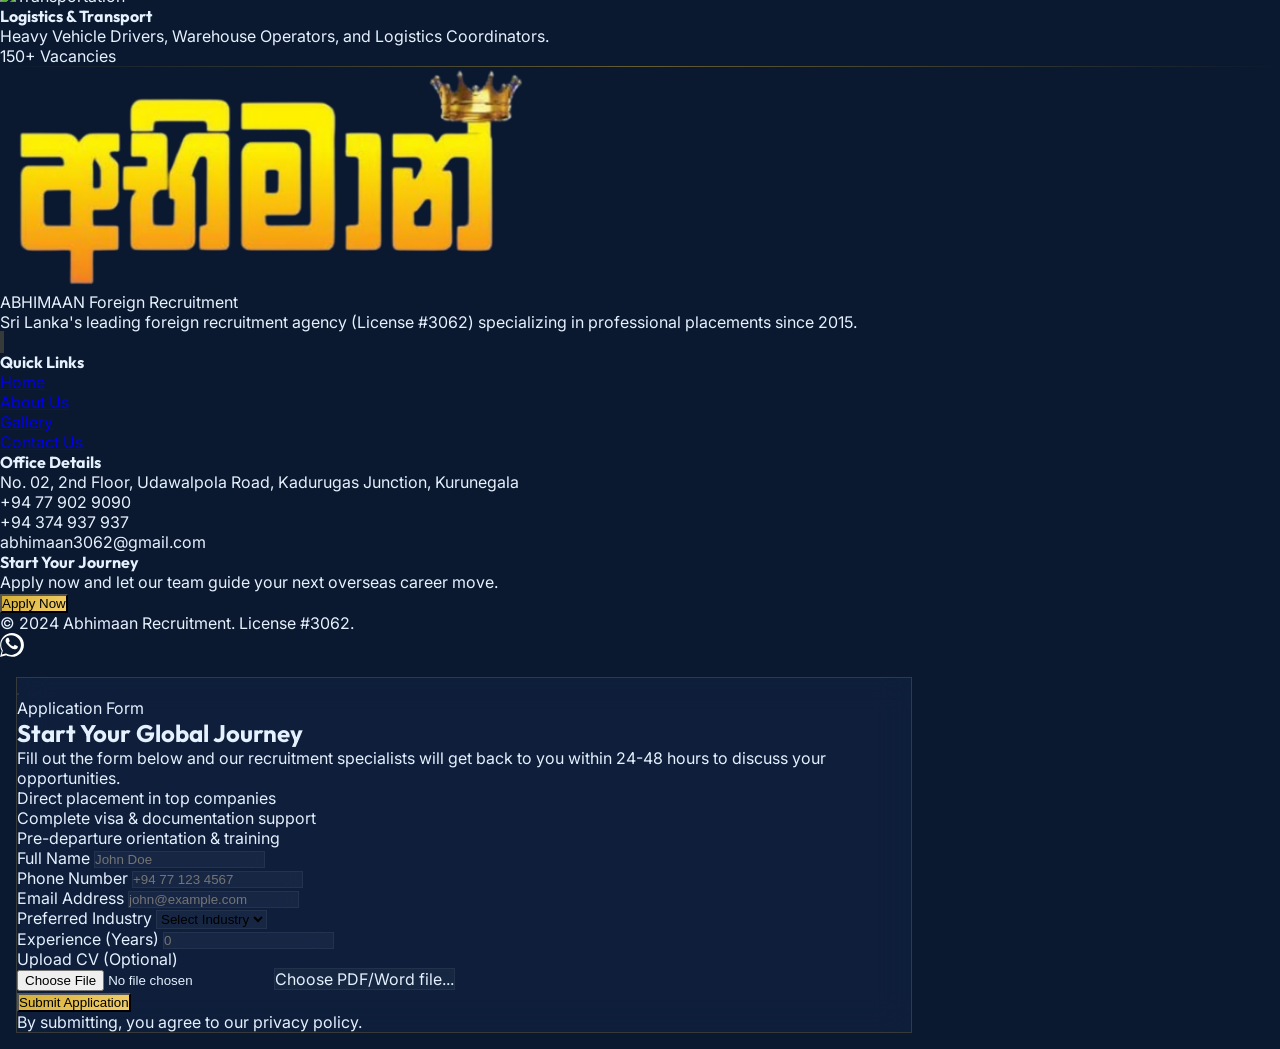
==== commit e5716879: "Update mobile footer CTA" ====
--- a/index.html
+++ b/index.html
@@ -615,11 +615,11 @@
     </section>
 
     <!-- Footer -->
-    <footer id="contact" class="pt-12 sm:pt-20 md:pt-32 pb-8 sm:pb-12 md:pb-16 px-4 sm:px-6 bg-[#050c18] border-t border-white/5">
+    <footer id="contact" class="site-footer pt-12 sm:pt-20 md:pt-32 pb-8 sm:pb-12 md:pb-16 px-4 sm:px-6 bg-[#050c18] border-t border-white/5">
         <div class="max-w-7xl mx-auto">
-            <div class="grid grid-cols-1 sm:grid-cols-2 lg:grid-cols-4 gap-8 sm:gap-12 md:gap-16 mb-12 sm:mb-16 md:mb-20">
-                <div class="lg:col-span-1">
-                    <div class="flex items-center gap-2 sm:gap-3 mb-6 sm:mb-8">
+            <div class="footer-grid grid grid-cols-1 sm:grid-cols-2 lg:grid-cols-4 gap-8 sm:gap-12 md:gap-16 mb-12 sm:mb-16 md:mb-20">
+                <div class="footer-brand lg:col-span-1">
+                    <div class="footer-logo flex items-center gap-2 sm:gap-3 mb-6 sm:mb-8">
                         <img src="images/logo.png" alt="Abhimaan Logo" class="h-10 sm:h-14 w-auto drop-shadow-xl">
                         <div class="flex flex-col">
                             <span class="text-lg sm:text-2xl font-bold tracking-tight text-white leading-none">ABHIMAAN</span>
@@ -629,7 +629,7 @@
                     <p class="text-gray-500 leading-relaxed mb-6 sm:mb-8 text-xs sm:text-sm">
                         Sri Lanka's leading foreign recruitment agency (License #3062) specializing in professional placements since 2015.
                     </p>
-                    <div class="flex gap-3 sm:gap-4">
+                    <div class="footer-socials flex gap-3 sm:gap-4">
                         <a href="#" class="w-10 h-10 rounded-full glass flex items-center justify-center text-gray-400 hover:text-brand-gold hover:border-brand-gold transition-all">
                             <i data-lucide="facebook" class="w-4 sm:w-5 h-4 sm:h-5"></i>
                         </a>
@@ -639,7 +639,7 @@
                     </div>
                 </div>
 
-                <div>
+                <div class="footer-links">
                     <h4 class="text-white font-bold text-base sm:text-lg mb-6 sm:mb-8">Quick Links</h4>
                     <ul class="space-y-2 sm:space-y-4 text-gray-400 text-xs sm:text-sm">
                         <li><a href="index.html" class="hover:text-brand-gold transition-colors">Home</a></li>
@@ -649,7 +649,7 @@
                     </ul>
                 </div>
 
-                <div class="lg:col-span-1">
+                <div class="footer-details lg:col-span-1">
                     <h4 class="text-white font-bold text-base sm:text-lg mb-6 sm:mb-8">Office Details</h4>
                     <ul class="space-y-4 sm:space-y-6 text-gray-400 text-xs sm:text-sm">
                         <li class="flex gap-2 sm:gap-4">
@@ -667,19 +667,18 @@
                     </ul>
                 </div>
 
-                <div>
-                    <h4 class="text-white font-bold text-base sm:text-lg mb-4 sm:mb-8">Newsletter</h4>
-                    <p class="text-gray-500 text-xs sm:text-sm mb-4 sm:mb-6">Stay updated with openings.</p>
-                    <div class="relative">
-                        <input type="email" placeholder="Your Email" class="w-full glass rounded-lg sm:rounded-xl px-3 sm:px-5 py-2 sm:py-4 text-white text-xs sm:text-sm focus:outline-none focus:border-brand-gold transition-all">
-                        <button class="absolute right-1 sm:right-2 top-1 bottom-1 bg-brand-gold text-brand-dark px-2 sm:px-4 rounded-lg font-bold hover:scale-105 transition-transform text-xs sm:text-sm">
-                            <i data-lucide="send" class="w-3 sm:w-5 h-3 sm:h-5"></i>
-                        </button>
-                    </div>
-                </div>
-            </div>
-
-            <div class="pt-6 sm:pt-8 border-t border-white/5 flex flex-col sm:flex-row justify-between items-center gap-4 sm:gap-6 text-center sm:text-left">
+                <div class="footer-cta">
+                    <h4 class="text-white font-bold text-base sm:text-lg mb-4 sm:mb-8">Start Your Journey</h4>
+                    <p class="text-gray-500 text-xs sm:text-sm mb-4 sm:mb-6">Apply now and let our team guide your next overseas career move.</p>
+                    <button data-apply-trigger class="btn-gold footer-apply-btn w-full px-5 py-3 sm:py-4 rounded-xl text-brand-dark font-bold text-sm sm:text-base inline-flex items-center justify-center gap-2 shadow-xl shadow-brand-gold/10">
+                        Apply Now
+                        <i data-lucide="arrow-right" class="w-4 h-4"></i>
+                    </button>
+                </div>
+
+            </div>
+
+            <div class="footer-bottom pt-6 sm:pt-8 border-t border-white/5 flex flex-col sm:flex-row justify-between items-center gap-4 sm:gap-6 text-center sm:text-left">
                 <p class="text-gray-600 text-[9px] sm:text-xs uppercase tracking-widest">© 2024 Abhimaan Recruitment. License #3062.</p>
             </div>
         </div>
--- a/css/style.css
+++ b/css/style.css
@@ -1589,3 +1589,185 @@
         min-height: 1.85rem !important;
     }
 }
+
+/* Compact modern footer */
+.site-footer {
+    position: relative;
+    overflow: hidden;
+}
+
+.site-footer::before {
+    content: "";
+    position: absolute;
+    inset: 0 0 auto;
+    height: 1px;
+    background: linear-gradient(90deg, transparent, rgba(212, 175, 55, 0.45), transparent);
+    pointer-events: none;
+}
+
+@media (max-width: 768px) {
+    .site-footer {
+        padding: 2.5rem 1rem 1.4rem !important;
+    }
+
+    .site-footer .max-w-7xl {
+        padding: 0 !important;
+    }
+
+    .footer-grid {
+        display: grid;
+        grid-template-columns: 1fr 1fr !important;
+        gap: 0.85rem !important;
+        margin-bottom: 1.5rem !important;
+    }
+
+    .footer-brand,
+    .footer-details,
+    .footer-links,
+    .footer-cta {
+        min-height: 0 !important;
+        border: 1px solid rgba(255, 255, 255, 0.06);
+        border-radius: 1.1rem;
+        background: rgba(255, 255, 255, 0.035);
+        padding: 1rem;
+    }
+
+    .footer-brand,
+    .footer-cta {
+        grid-column: 1 / -1;
+    }
+
+    .footer-logo {
+        margin-bottom: 0.75rem !important;
+    }
+
+    .footer-logo img {
+        height: 2.4rem !important;
+        max-width: 7.6rem;
+        object-fit: contain;
+    }
+
+    .footer-logo span:first-child {
+        font-size: 1.05rem !important;
+    }
+
+    .footer-logo span:last-child {
+        font-size: 0.45rem !important;
+        letter-spacing: 0.12em !important;
+    }
+
+    .footer-brand p {
+        margin-bottom: 0.9rem !important;
+        font-size: 0.78rem !important;
+        line-height: 1.55 !important;
+    }
+
+    .footer-socials {
+        gap: 0.6rem !important;
+    }
+
+    .footer-socials a {
+        width: 2.35rem !important;
+        height: 2.35rem !important;
+        min-width: 2.35rem !important;
+        min-height: 2.35rem !important;
+    }
+
+    .site-footer h4 {
+        margin-bottom: 0.75rem !important;
+        font-size: 0.95rem !important;
+    }
+
+    .footer-links ul,
+    .footer-details ul {
+        gap: 0 !important;
+    }
+
+    .footer-links li + li {
+        margin-top: 0.42rem !important;
+    }
+
+    .footer-links a {
+        display: inline-flex;
+        min-height: 1.65rem;
+        align-items: center;
+        font-size: 0.78rem !important;
+    }
+
+    .footer-details li {
+        gap: 0.5rem !important;
+        align-items: flex-start;
+    }
+
+    .footer-details li + li {
+        margin-top: 0.7rem !important;
+    }
+
+    .footer-details span {
+        font-size: 0.72rem !important;
+        line-height: 1.45 !important;
+        overflow-wrap: anywhere;
+    }
+
+    .footer-details [data-lucide] {
+        width: 1rem !important;
+        height: 1rem !important;
+        margin-top: 0.08rem;
+    }
+
+    .footer-cta p {
+        margin-bottom: 0.85rem !important;
+        font-size: 0.78rem !important;
+        line-height: 1.55 !important;
+    }
+
+    .footer-apply-btn {
+        min-height: 2.8rem !important;
+        border-radius: 0.95rem !important;
+        font-size: 0.9rem !important;
+        padding: 0 1rem !important;
+    }
+
+    .footer-bottom {
+        padding-top: 1rem !important;
+        gap: 0 !important;
+        justify-content: center !important;
+    }
+
+    .footer-bottom p {
+        font-size: 0.62rem !important;
+        line-height: 1.45 !important;
+        letter-spacing: 0.12em !important;
+    }
+}
+
+@media (max-width: 420px) {
+    .site-footer {
+        padding: 2rem 0.75rem 1.2rem !important;
+    }
+
+    .footer-grid {
+        gap: 0.65rem !important;
+    }
+
+    .footer-brand,
+    .footer-details,
+    .footer-links,
+    .footer-cta {
+        padding: 0.85rem;
+        border-radius: 0.95rem;
+    }
+
+    .footer-details span,
+    .footer-links a {
+        font-size: 0.68rem !important;
+    }
+
+    .footer-cta p {
+        font-size: 0.7rem !important;
+    }
+
+    .footer-bottom p {
+        max-width: 24ch;
+    }
+}
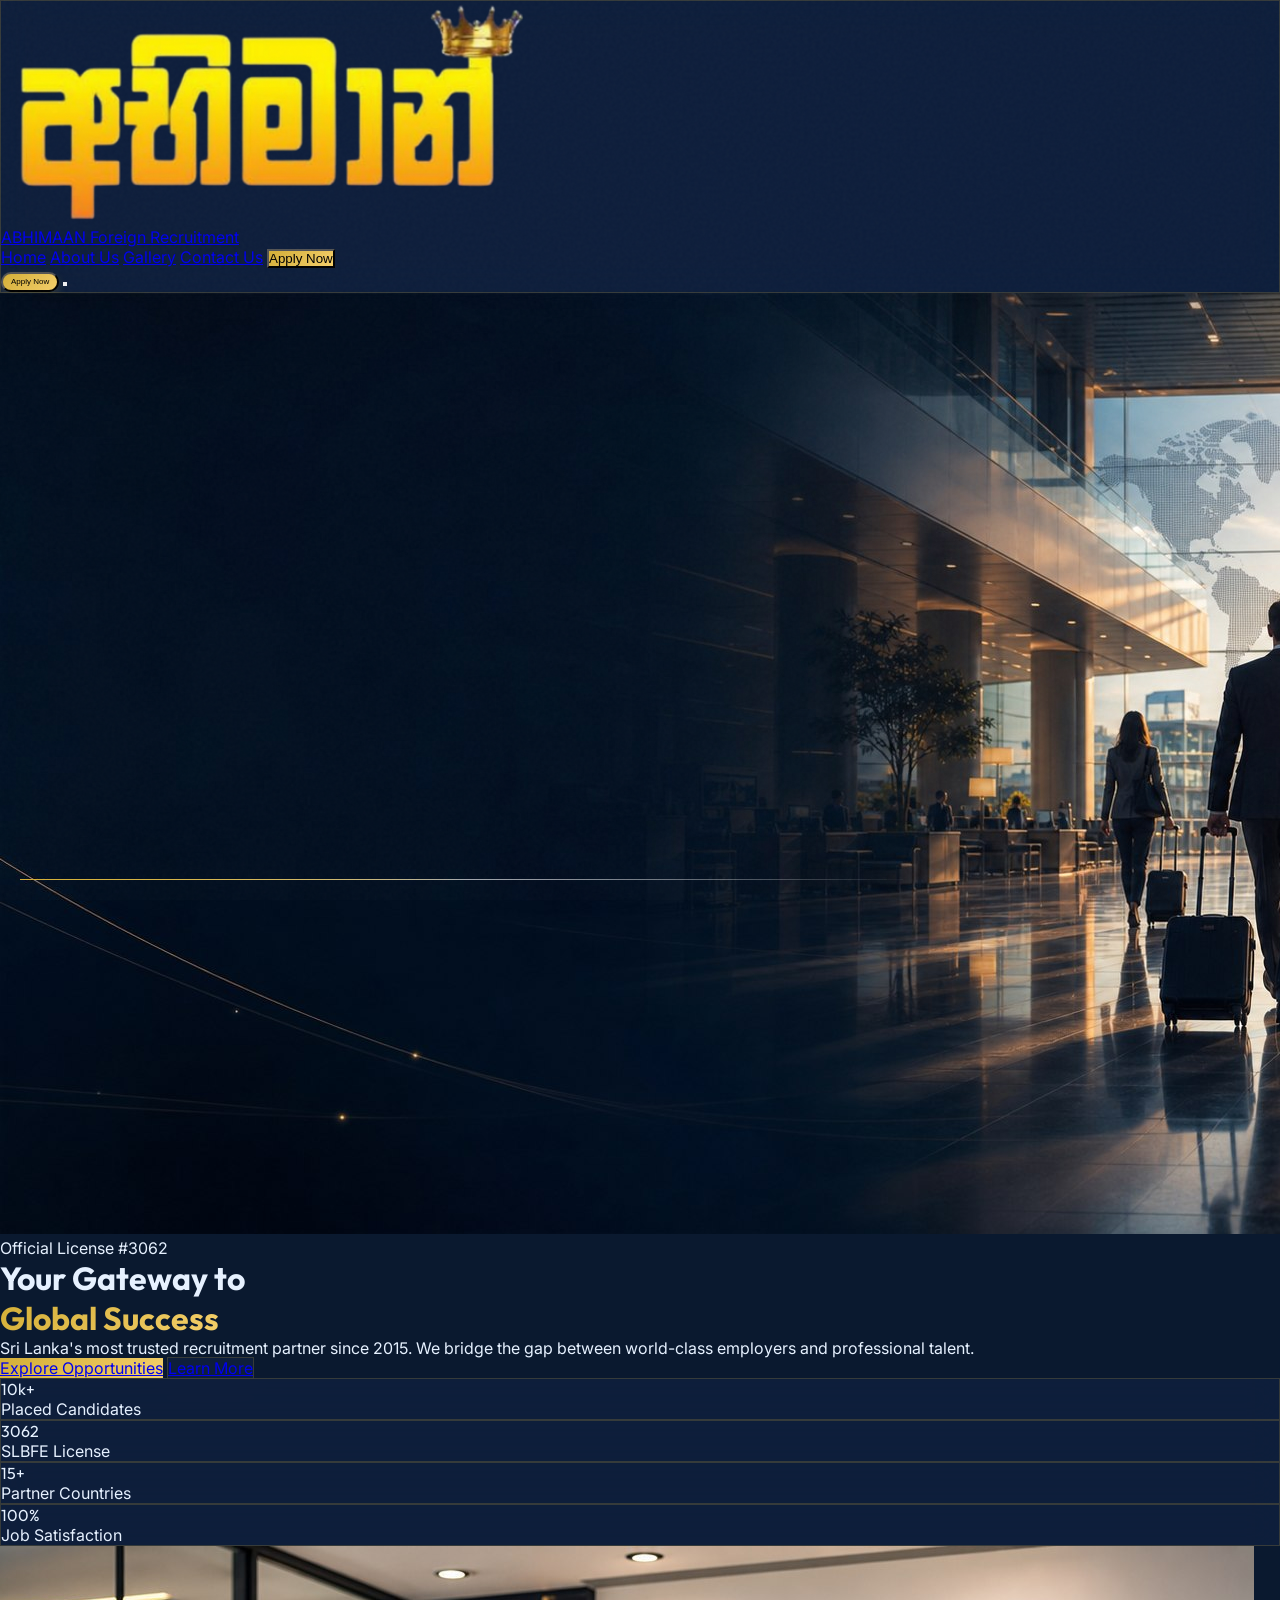
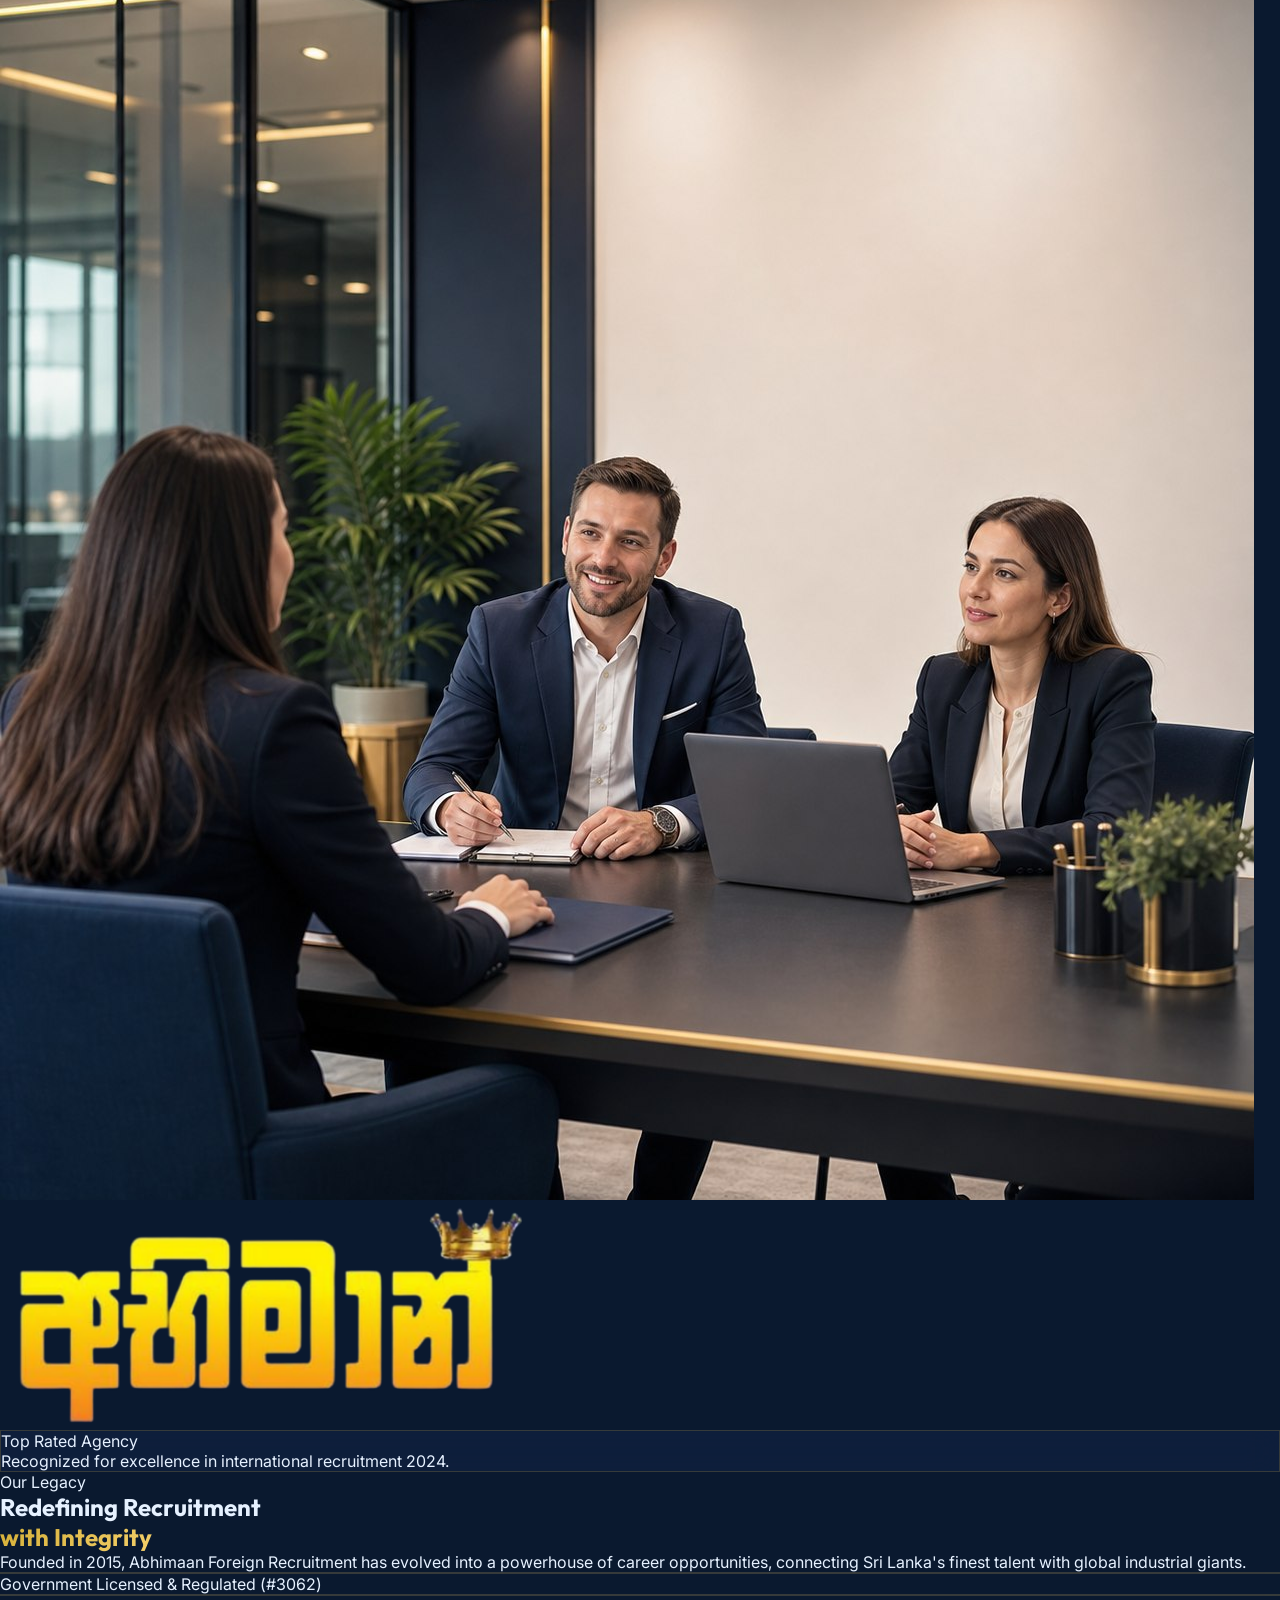
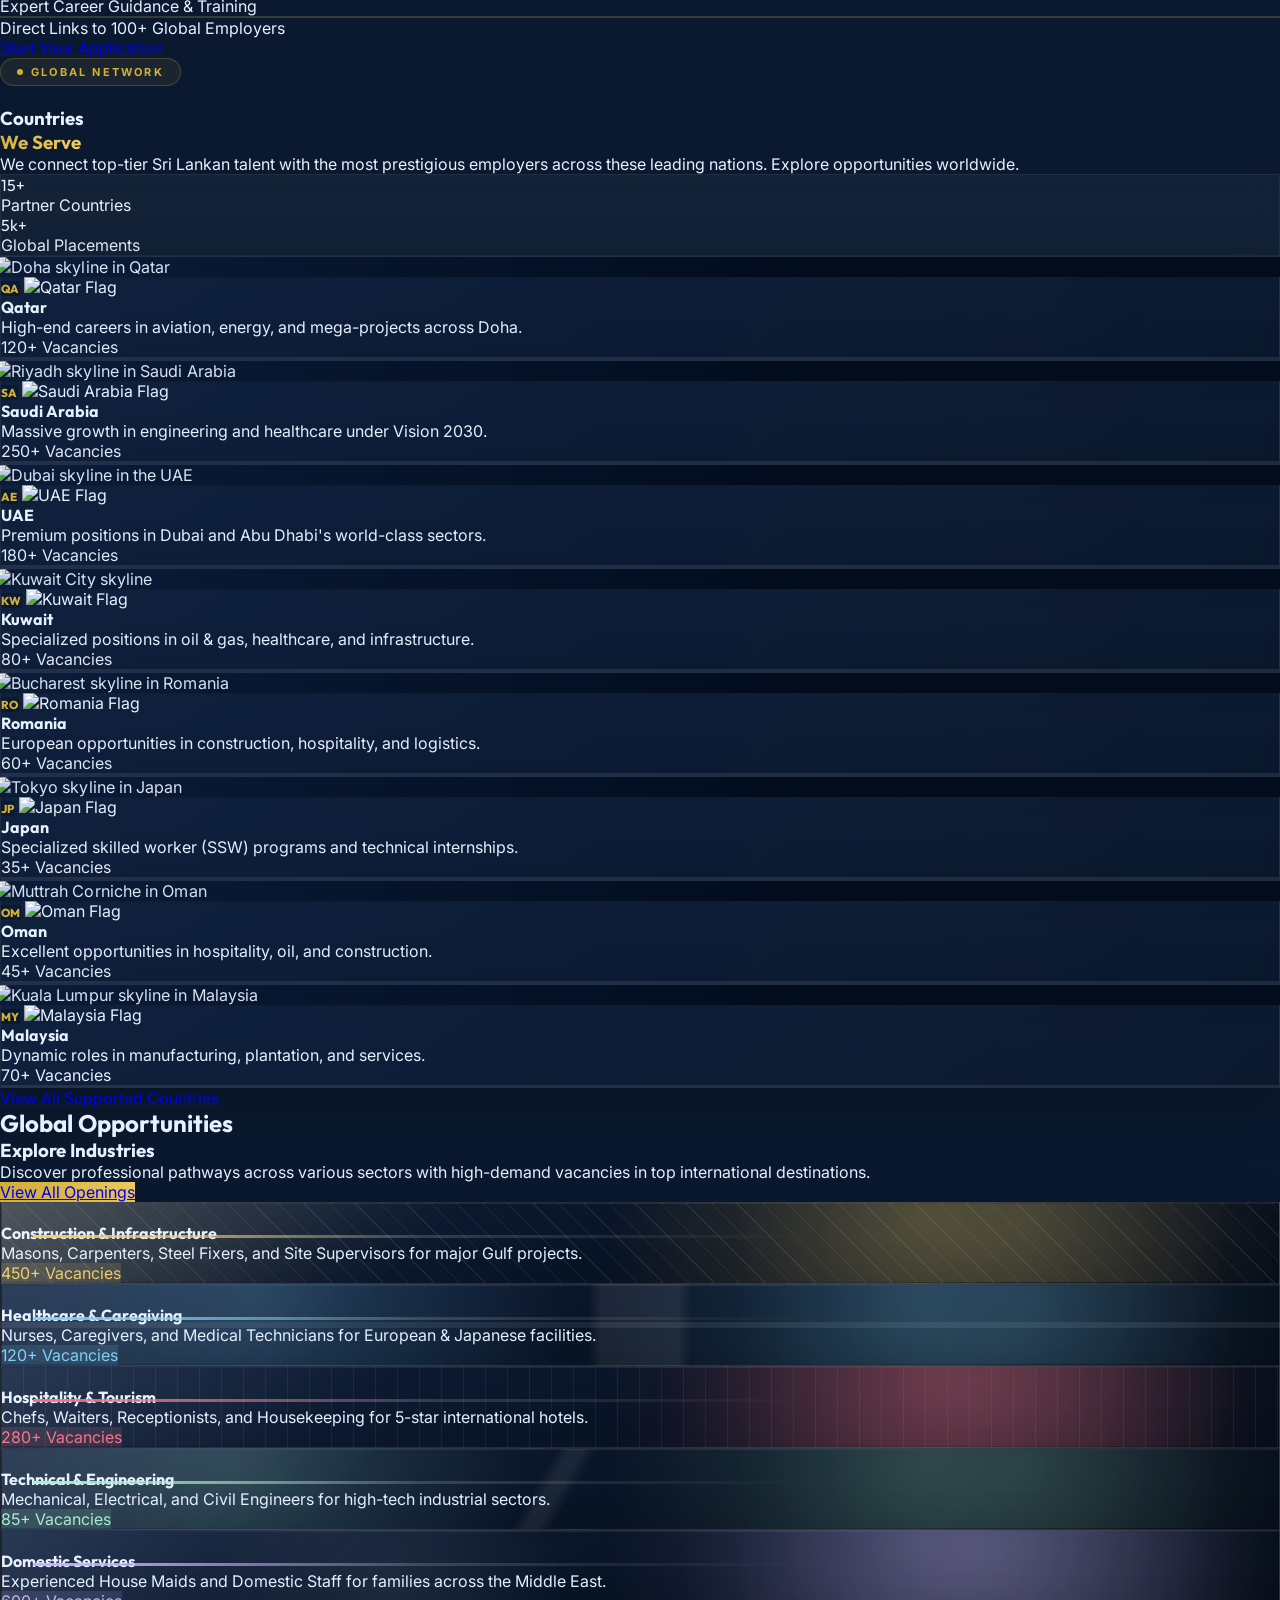
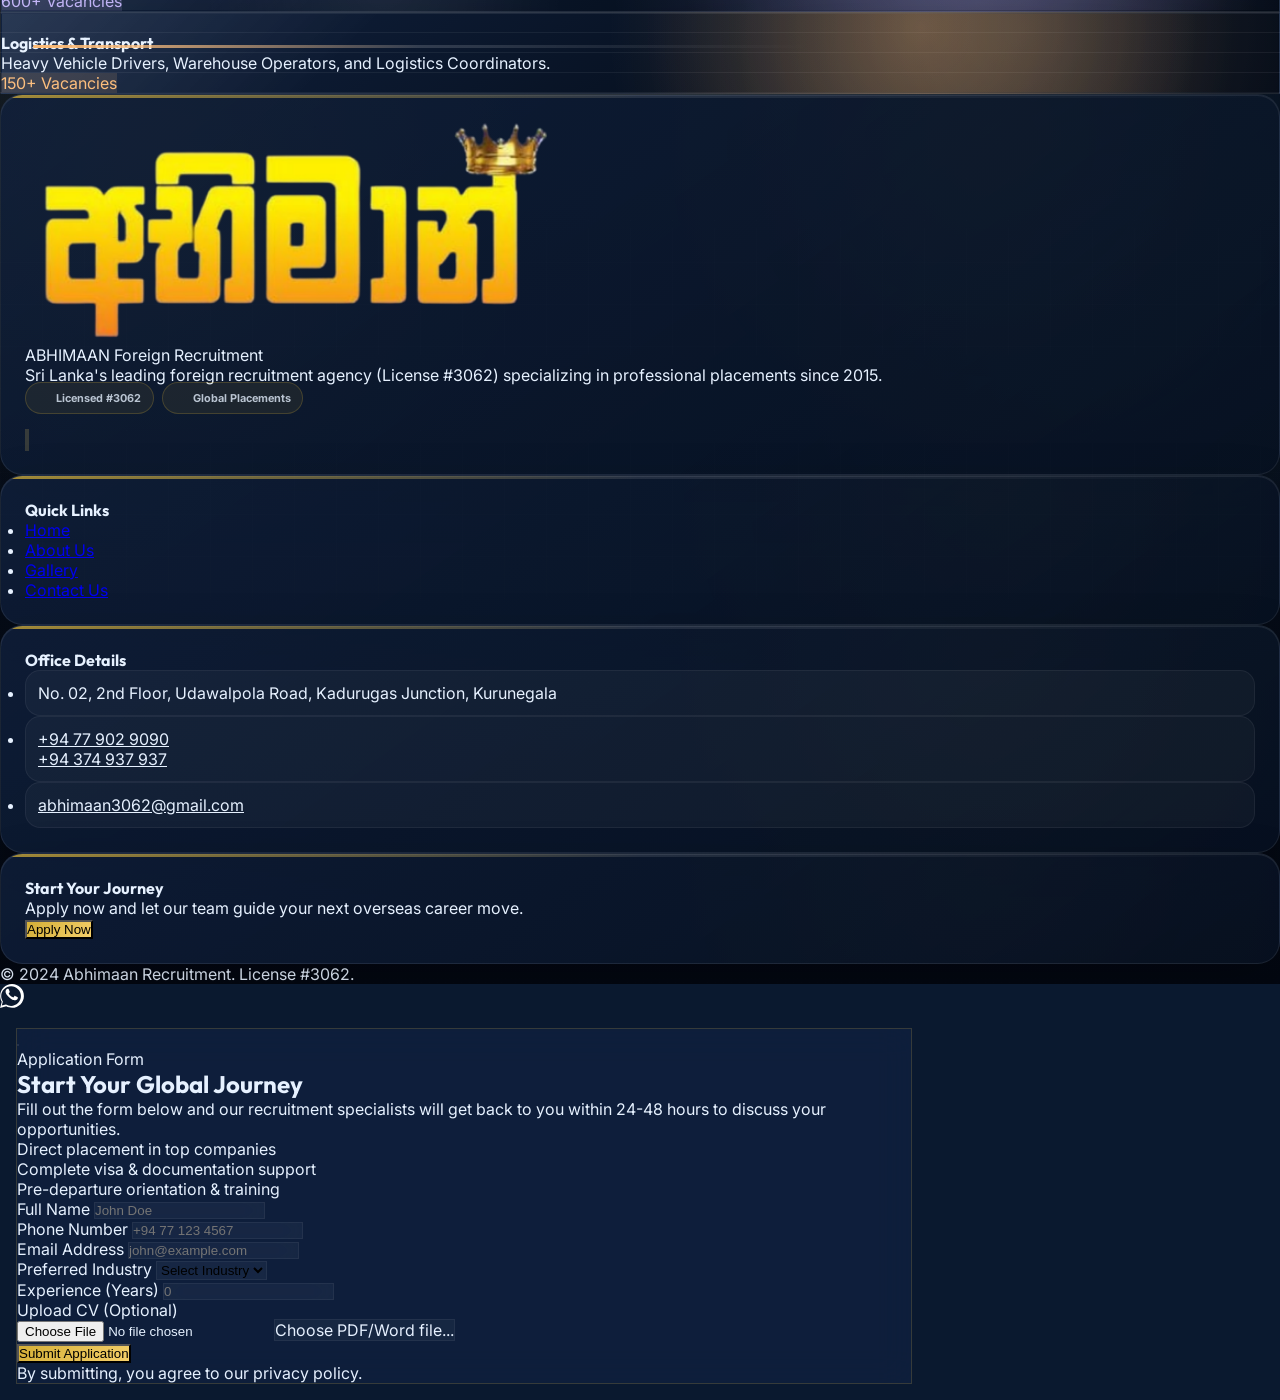
==== commit 86f7603c: "Modernize homepage sections" ====
--- a/index.html
+++ b/index.html
@@ -255,8 +255,8 @@
 
             <div class="countries-grid grid grid-cols-1 sm:grid-cols-2 lg:grid-cols-3 xl:grid-cols-4 gap-3 sm:gap-4 md:gap-6">
                 <!-- Country Card: Qatar -->
-                <div class="group relative overflow-hidden rounded-[2rem] aspect-[3/4] country-card">
-                    <img src="https://images.unsplash.com/photo-1530122037265-a5f1f91d3b99?auto=format&fit=crop&q=80&w=800" alt="Qatar" class="absolute inset-0 w-full h-full object-cover transition-transform duration-1000 group-hover:scale-110">
+                <div class="group relative overflow-hidden rounded-[2rem] aspect-[3/4] country-card" style="--country-photo-position: center;">
+                    <img src="https://commons.wikimedia.org/wiki/Special:FilePath/Doha_skyline.jpg?width=900" alt="Doha skyline in Qatar" loading="lazy" decoding="async" class="country-photo absolute inset-0 w-full h-full object-cover transition-transform duration-1000 group-hover:scale-110">
                     <div class="absolute inset-0 bg-gradient-to-t from-[#0a192f] via-[#0a192f]/60 to-transparent opacity-90 group-hover:opacity-100 transition-opacity duration-500"></div>
                     
                     <div class="absolute inset-0 p-8 flex flex-col justify-end z-10">
@@ -282,8 +282,8 @@
                 </div>
 
                 <!-- Country Card: Saudi Arabia -->
-                <div class="group relative overflow-hidden rounded-[2rem] aspect-[3/4] country-card" style="transition-delay: 100ms;">
-                    <img src="https://images.unsplash.com/photo-1580418827493-f2b23a9d7015?auto=format&fit=crop&q=80&w=800" alt="Saudi Arabia" class="absolute inset-0 w-full h-full object-cover transition-transform duration-1000 group-hover:scale-110">
+                <div class="group relative overflow-hidden rounded-[2rem] aspect-[3/4] country-card" style="transition-delay: 100ms; --country-photo-position: center;">
+                    <img src="https://commons.wikimedia.org/wiki/Special:FilePath/Riyadh_Skyline.jpg?width=900" alt="Riyadh skyline in Saudi Arabia" loading="lazy" decoding="async" class="country-photo absolute inset-0 w-full h-full object-cover transition-transform duration-1000 group-hover:scale-110">
                     <div class="absolute inset-0 bg-gradient-to-t from-[#0a192f] via-[#0a192f]/60 to-transparent opacity-90 group-hover:opacity-100 transition-opacity duration-500"></div>
                     
                     <div class="absolute inset-0 p-8 flex flex-col justify-end z-10">
@@ -309,8 +309,8 @@
                 </div>
 
                 <!-- Country Card: UAE -->
-                <div class="group relative overflow-hidden rounded-[2rem] aspect-[3/4] country-card" style="transition-delay: 200ms;">
-                    <img src="https://images.unsplash.com/photo-1512453979798-5ea266f8880c?auto=format&fit=crop&q=80&w=800" alt="UAE" class="absolute inset-0 w-full h-full object-cover transition-transform duration-1000 group-hover:scale-110">
+                <div class="group relative overflow-hidden rounded-[2rem] aspect-[3/4] country-card" style="transition-delay: 200ms; --country-photo-position: center;">
+                    <img src="https://commons.wikimedia.org/wiki/Special:FilePath/Dubai_skyline_unsplash.jpg?width=900" alt="Dubai skyline in the UAE" loading="lazy" decoding="async" class="country-photo absolute inset-0 w-full h-full object-cover transition-transform duration-1000 group-hover:scale-110">
                     <div class="absolute inset-0 bg-gradient-to-t from-[#0a192f] via-[#0a192f]/60 to-transparent opacity-90 group-hover:opacity-100 transition-opacity duration-500"></div>
                     
                     <div class="absolute inset-0 p-8 flex flex-col justify-end z-10">
@@ -336,8 +336,8 @@
                 </div>
 
                 <!-- Country Card: Kuwait -->
-                <div class="group relative overflow-hidden rounded-[2rem] aspect-[3/4] country-card" style="transition-delay: 300ms;">
-                    <img src="https://images.unsplash.com/photo-1596700818228-4ce67851bb87?auto=format&fit=crop&q=80&w=800" alt="Kuwait" class="absolute inset-0 w-full h-full object-cover transition-transform duration-1000 group-hover:scale-110">
+                <div class="group relative overflow-hidden rounded-[2rem] aspect-[3/4] country-card" style="transition-delay: 300ms; --country-photo-position: center;">
+                    <img src="https://commons.wikimedia.org/wiki/Special:FilePath/Kuwait_City.jpg?width=900" alt="Kuwait City skyline" loading="lazy" decoding="async" class="country-photo absolute inset-0 w-full h-full object-cover transition-transform duration-1000 group-hover:scale-110">
                     <div class="absolute inset-0 bg-gradient-to-t from-[#0a192f] via-[#0a192f]/60 to-transparent opacity-90 group-hover:opacity-100 transition-opacity duration-500"></div>
                     
                     <div class="absolute inset-0 p-8 flex flex-col justify-end z-10">
@@ -363,8 +363,8 @@
                 </div>
 
                 <!-- Country Card: Romania -->
-                <div class="group relative overflow-hidden rounded-[2rem] aspect-[3/4] country-card">
-                    <img src="https://images.unsplash.com/photo-1584803730263-d14d2325ab90?auto=format&fit=crop&q=80&w=800" alt="Romania" class="absolute inset-0 w-full h-full object-cover transition-transform duration-1000 group-hover:scale-110">
+                <div class="group relative overflow-hidden rounded-[2rem] aspect-[3/4] country-card" style="--country-photo-position: center;">
+                    <img src="https://commons.wikimedia.org/wiki/Special:FilePath/Bucharest-Skyline-01.jpg?width=900" alt="Bucharest skyline in Romania" loading="lazy" decoding="async" class="country-photo absolute inset-0 w-full h-full object-cover transition-transform duration-1000 group-hover:scale-110">
                     <div class="absolute inset-0 bg-gradient-to-t from-[#0a192f] via-[#0a192f]/60 to-transparent opacity-90 group-hover:opacity-100 transition-opacity duration-500"></div>
                     
                     <div class="absolute inset-0 p-8 flex flex-col justify-end z-10">
@@ -388,8 +388,8 @@
                 </div>
 
                 <!-- Country Card: Japan -->
-                <div class="group relative overflow-hidden rounded-[2rem] aspect-[3/4] country-card" style="transition-delay: 100ms;">
-                    <img src="https://images.unsplash.com/photo-1493976040374-85c8e12f0c0e?auto=format&fit=crop&q=80&w=800" alt="Japan" class="absolute inset-0 w-full h-full object-cover transition-transform duration-1000 group-hover:scale-110">
+                <div class="group relative overflow-hidden rounded-[2rem] aspect-[3/4] country-card" style="transition-delay: 100ms; --country-photo-position: center;">
+                    <img src="https://commons.wikimedia.org/wiki/Special:FilePath/Tokyo_Skyline.jpg?width=900" alt="Tokyo skyline in Japan" loading="lazy" decoding="async" class="country-photo absolute inset-0 w-full h-full object-cover transition-transform duration-1000 group-hover:scale-110">
                     <div class="absolute inset-0 bg-gradient-to-t from-[#0a192f] via-[#0a192f]/60 to-transparent opacity-90 group-hover:opacity-100 transition-opacity duration-500"></div>
                     
                     <div class="absolute inset-0 p-8 flex flex-col justify-end z-10">
@@ -413,8 +413,8 @@
                 </div>
 
                 <!-- Country Card: Oman -->
-                <div class="group relative overflow-hidden rounded-[2rem] aspect-[3/4] country-card" style="transition-delay: 200ms;">
-                    <img src="https://images.unsplash.com/photo-1549422830-ec38c4b12208?auto=format&fit=crop&q=80&w=800" alt="Oman" class="absolute inset-0 w-full h-full object-cover transition-transform duration-1000 group-hover:scale-110">
+                <div class="group relative overflow-hidden rounded-[2rem] aspect-[3/4] country-card" style="transition-delay: 200ms; --country-photo-position: center;">
+                    <img src="https://commons.wikimedia.org/wiki/Special:FilePath/Muttrah_Corniche_2018.jpg?width=900" alt="Muttrah Corniche in Oman" loading="lazy" decoding="async" class="country-photo absolute inset-0 w-full h-full object-cover transition-transform duration-1000 group-hover:scale-110">
                     <div class="absolute inset-0 bg-gradient-to-t from-[#0a192f] via-[#0a192f]/60 to-transparent opacity-90 group-hover:opacity-100 transition-opacity duration-500"></div>
                     
                     <div class="absolute inset-0 p-8 flex flex-col justify-end z-10">
@@ -438,8 +438,8 @@
                 </div>
 
                 <!-- Country Card: Malaysia -->
-                <div class="group relative overflow-hidden rounded-[2rem] aspect-[3/4] country-card" style="transition-delay: 300ms;">
-                    <img src="https://images.unsplash.com/photo-1518002054494-3a6f94352e9d?auto=format&fit=crop&q=80&w=800" alt="Malaysia" class="absolute inset-0 w-full h-full object-cover transition-transform duration-1000 group-hover:scale-110">
+                <div class="group relative overflow-hidden rounded-[2rem] aspect-[3/4] country-card" style="transition-delay: 300ms; --country-photo-position: center;">
+                    <img src="https://commons.wikimedia.org/wiki/Special:FilePath/Kuala_Lumpur_Malaysia_Skyline-03.jpg?width=900" alt="Kuala Lumpur skyline in Malaysia" loading="lazy" decoding="async" class="country-photo absolute inset-0 w-full h-full object-cover transition-transform duration-1000 group-hover:scale-110">
                     <div class="absolute inset-0 bg-gradient-to-t from-[#0a192f] via-[#0a192f]/60 to-transparent opacity-90 group-hover:opacity-100 transition-opacity duration-500"></div>
                     
                     <div class="absolute inset-0 p-8 flex flex-col justify-end z-10">
@@ -490,11 +490,11 @@
                 </div>
             </div>
 
-            <div class="grid grid-cols-1 md:grid-cols-2 lg:grid-cols-3 gap-4 sm:gap-6 md:gap-8">
+            <div class="industry-grid grid grid-cols-1 md:grid-cols-2 lg:grid-cols-3 gap-4 sm:gap-6 md:gap-8">
                 <!-- Industry 1: Construction -->
-                <div class="group relative min-h-[280px] sm:min-h-[350px] md:h-[400px] rounded-2xl sm:rounded-3xl md:rounded-[2.5rem] overflow-hidden border border-white/10 hover:border-brand-gold/50 transition-all duration-500 reveal-left">
-                    <img src="https://images.unsplash.com/photo-1504307651254-35680f356dfd?auto=format&fit=crop&q=80&w=800" alt="Construction" class="absolute inset-0 w-full h-full object-cover transition-transform duration-1000 group-hover:scale-110">
-                    <div class="absolute inset-0 bg-gradient-to-t from-[#0a192f] via-[#0a192f]/40 to-transparent opacity-80 group-hover:opacity-90 transition-opacity"></div>
+                <div class="industry-card group relative min-h-[280px] sm:min-h-[350px] md:h-[400px] rounded-2xl sm:rounded-3xl md:rounded-[2.5rem] overflow-hidden transition-all duration-500 reveal-left" style="--industry-accent: #f4cf6a; --industry-glow: rgba(244, 207, 106, 0.24); --industry-pattern: linear-gradient(135deg, rgba(244, 207, 106, 0.18), transparent 34%), repeating-linear-gradient(45deg, rgba(255,255,255,0.08) 0 1px, transparent 1px 18px);">
+                    <img src="https://images.unsplash.com/photo-1504307651254-35680f356dfd?auto=format&fit=crop&q=80&w=900" alt="Construction and infrastructure workers" loading="lazy" decoding="async" onerror="this.classList.add('is-missing')" class="industry-photo absolute inset-0 w-full h-full object-cover transition-transform duration-1000 group-hover:scale-110">
+                    <div class="industry-overlay absolute inset-0"></div>
                     
                     <div class="absolute inset-0 p-6 sm:p-8 md:p-10 flex flex-col justify-end">
                         <div class="w-12 sm:w-14 h-12 sm:h-14 bg-brand-gold rounded-lg sm:rounded-2xl flex items-center justify-center mb-4 sm:mb-6 shadow-xl transform -rotate-6 group-hover:rotate-0 transition-transform duration-500 flex-shrink-0">
@@ -512,9 +512,9 @@
                 </div>
 
                 <!-- Industry 2: Healthcare -->
-                <div class="group relative h-[400px] rounded-[2.5rem] overflow-hidden border border-white/10 hover:border-brand-gold/50 transition-all duration-500 reveal">
-                    <img src="https://images.unsplash.com/photo-1576765608535-5f04d1e3f289?auto=format&fit=crop&q=80&w=800" alt="Healthcare" class="absolute inset-0 w-full h-full object-cover transition-transform duration-1000 group-hover:scale-110">
-                    <div class="absolute inset-0 bg-gradient-to-t from-[#0a192f] via-[#0a192f]/40 to-transparent opacity-80 group-hover:opacity-90 transition-opacity"></div>
+                <div class="industry-card group relative h-[400px] rounded-[2.5rem] overflow-hidden transition-all duration-500 reveal" style="--industry-accent: #7dd3fc; --industry-glow: rgba(125, 211, 252, 0.22); --industry-pattern: radial-gradient(circle at 20% 18%, rgba(125, 211, 252, 0.2), transparent 30%), linear-gradient(90deg, transparent 46%, rgba(255,255,255,0.08) 47% 53%, transparent 54%), linear-gradient(0deg, transparent 46%, rgba(255,255,255,0.08) 47% 53%, transparent 54%);">
+                    <img src="https://images.unsplash.com/photo-1576765608535-5f04d1e3f289?auto=format&fit=crop&q=80&w=900" alt="Healthcare and caregiving professionals" loading="lazy" decoding="async" onerror="this.classList.add('is-missing')" class="industry-photo absolute inset-0 w-full h-full object-cover transition-transform duration-1000 group-hover:scale-110">
+                    <div class="industry-overlay absolute inset-0"></div>
                     
                     <div class="absolute inset-0 p-10 flex flex-col justify-end">
                         <div class="w-14 h-14 bg-brand-gold rounded-2xl flex items-center justify-center mb-6 shadow-xl transform rotate-6 group-hover:rotate-0 transition-transform duration-500">
@@ -532,9 +532,9 @@
                 </div>
 
                 <!-- Industry 3: Hospitality -->
-                <div class="group relative h-[400px] rounded-[2.5rem] overflow-hidden border border-white/10 hover:border-brand-gold/50 transition-all duration-500 reveal-right">
-                    <img src="https://images.unsplash.com/photo-1566073771259-6a8506099945?auto=format&fit=crop&q=80&w=800" alt="Hospitality" class="absolute inset-0 w-full h-full object-cover transition-transform duration-1000 group-hover:scale-110">
-                    <div class="absolute inset-0 bg-gradient-to-t from-[#0a192f] via-[#0a192f]/40 to-transparent opacity-80 group-hover:opacity-90 transition-opacity"></div>
+                <div class="industry-card group relative h-[400px] rounded-[2.5rem] overflow-hidden transition-all duration-500 reveal-right" style="--industry-accent: #fb7185; --industry-glow: rgba(251, 113, 133, 0.2); --industry-pattern: radial-gradient(circle at 75% 18%, rgba(251, 113, 133, 0.2), transparent 30%), repeating-linear-gradient(90deg, rgba(255,255,255,0.06) 0 1px, transparent 1px 22px);">
+                    <img src="https://images.unsplash.com/photo-1566073771259-6a8506099945?auto=format&fit=crop&q=80&w=900" alt="Hospitality and tourism hotel service" loading="lazy" decoding="async" onerror="this.classList.add('is-missing')" class="industry-photo absolute inset-0 w-full h-full object-cover transition-transform duration-1000 group-hover:scale-110">
+                    <div class="industry-overlay absolute inset-0"></div>
                     
                     <div class="absolute inset-0 p-10 flex flex-col justify-end">
                         <div class="w-14 h-14 bg-brand-gold rounded-2xl flex items-center justify-center mb-6 shadow-xl transform -rotate-3 group-hover:rotate-0 transition-transform duration-500">
@@ -552,9 +552,9 @@
                 </div>
 
                 <!-- Industry 4: Engineering -->
-                <div class="group relative h-[400px] rounded-[2.5rem] overflow-hidden border border-white/10 hover:border-brand-gold/50 transition-all duration-500 reveal-left">
-                    <img src="https://images.unsplash.com/photo-1581094794329-c8112a89af12?auto=format&fit=crop&q=80&w=800" alt="Engineering" class="absolute inset-0 w-full h-full object-cover transition-transform duration-1000 group-hover:scale-110">
-                    <div class="absolute inset-0 bg-gradient-to-t from-[#0a192f] via-[#0a192f]/40 to-transparent opacity-80 group-hover:opacity-90 transition-opacity"></div>
+                <div class="industry-card group relative h-[400px] rounded-[2.5rem] overflow-hidden transition-all duration-500 reveal-left" style="--industry-accent: #a7f3d0; --industry-glow: rgba(167, 243, 208, 0.18); --industry-pattern: radial-gradient(circle at 18% 18%, rgba(167, 243, 208, 0.18), transparent 28%), linear-gradient(120deg, transparent 0 42%, rgba(255,255,255,0.07) 43% 44%, transparent 45%);">
+                    <img src="https://images.unsplash.com/photo-1581094794329-c8112a89af12?auto=format&fit=crop&q=80&w=900" alt="Technical and engineering work" loading="lazy" decoding="async" onerror="this.classList.add('is-missing')" class="industry-photo absolute inset-0 w-full h-full object-cover transition-transform duration-1000 group-hover:scale-110">
+                    <div class="industry-overlay absolute inset-0"></div>
                     
                     <div class="absolute inset-0 p-10 flex flex-col justify-end">
                         <div class="w-14 h-14 bg-brand-gold rounded-2xl flex items-center justify-center mb-6 shadow-xl transform rotate-3 group-hover:rotate-0 transition-transform duration-500">
@@ -572,9 +572,9 @@
                 </div>
 
                 <!-- Industry 5: Domestic -->
-                <div class="group relative h-[400px] rounded-[2.5rem] overflow-hidden border border-white/10 hover:border-brand-gold/50 transition-all duration-500 reveal">
-                    <img src="https://images.unsplash.com/photo-1581578731548-c64695cc6954?auto=format&fit=crop&q=80&w=800" alt="Domestic" class="absolute inset-0 w-full h-full object-cover transition-transform duration-1000 group-hover:scale-110">
-                    <div class="absolute inset-0 bg-gradient-to-t from-[#0a192f] via-[#0a192f]/40 to-transparent opacity-80 group-hover:opacity-90 transition-opacity"></div>
+                <div class="industry-card group relative h-[400px] rounded-[2.5rem] overflow-hidden transition-all duration-500 reveal" style="--industry-accent: #c4b5fd; --industry-glow: rgba(196, 181, 253, 0.2); --industry-pattern: radial-gradient(circle at 76% 20%, rgba(196, 181, 253, 0.2), transparent 30%), radial-gradient(circle at 30% 70%, rgba(255,255,255,0.08), transparent 20%);">
+                    <img src="https://images.unsplash.com/photo-1527515637462-cff94eecc1ac?auto=format&fit=crop&q=80&w=900" alt="Domestic service and home cleaning work" loading="lazy" decoding="async" onerror="this.classList.add('is-missing')" class="industry-photo absolute inset-0 w-full h-full object-cover transition-transform duration-1000 group-hover:scale-110">
+                    <div class="industry-overlay absolute inset-0"></div>
                     
                     <div class="absolute inset-0 p-10 flex flex-col justify-end">
                         <div class="w-14 h-14 bg-brand-gold rounded-2xl flex items-center justify-center mb-6 shadow-xl transform -rotate-6 group-hover:rotate-0 transition-transform duration-500">
@@ -592,9 +592,9 @@
                 </div>
 
                 <!-- Industry 6: Transportation -->
-                <div class="group relative h-[400px] rounded-[2.5rem] overflow-hidden border border-white/10 hover:border-brand-gold/50 transition-all duration-500 reveal-right">
-                    <img src="https://images.unsplash.com/photo-1519003722824-194d4455a60c?auto=format&fit=crop&q=80&w=800" alt="Transportation" class="absolute inset-0 w-full h-full object-cover transition-transform duration-1000 group-hover:scale-110">
-                    <div class="absolute inset-0 bg-gradient-to-t from-[#0a192f] via-[#0a192f]/40 to-transparent opacity-80 group-hover:opacity-90 transition-opacity"></div>
+                <div class="industry-card group relative h-[400px] rounded-[2.5rem] overflow-hidden transition-all duration-500 reveal-right" style="--industry-accent: #fdba74; --industry-glow: rgba(253, 186, 116, 0.2); --industry-pattern: radial-gradient(circle at 72% 18%, rgba(253, 186, 116, 0.2), transparent 30%), repeating-linear-gradient(0deg, rgba(255,255,255,0.06) 0 1px, transparent 1px 20px);">
+                    <img src="https://images.unsplash.com/photo-1519003722824-194d4455a60c?auto=format&fit=crop&q=80&w=900" alt="Logistics and transport operations" loading="lazy" decoding="async" onerror="this.classList.add('is-missing')" class="industry-photo absolute inset-0 w-full h-full object-cover transition-transform duration-1000 group-hover:scale-110">
+                    <div class="industry-overlay absolute inset-0"></div>
                     
                     <div class="absolute inset-0 p-10 flex flex-col justify-end">
                         <div class="w-14 h-14 bg-brand-gold rounded-2xl flex items-center justify-center mb-6 shadow-xl transform rotate-6 group-hover:rotate-0 transition-transform duration-500">
@@ -629,6 +629,10 @@
                     <p class="text-gray-500 leading-relaxed mb-6 sm:mb-8 text-xs sm:text-sm">
                         Sri Lanka's leading foreign recruitment agency (License #3062) specializing in professional placements since 2015.
                     </p>
+                    <div class="footer-trust-row">
+                        <span><i data-lucide="shield-check"></i> Licensed #3062</span>
+                        <span><i data-lucide="map"></i> Global Placements</span>
+                    </div>
                     <div class="footer-socials flex gap-3 sm:gap-4">
                         <a href="#" class="w-10 h-10 rounded-full glass flex items-center justify-center text-gray-400 hover:text-brand-gold hover:border-brand-gold transition-all">
                             <i data-lucide="facebook" class="w-4 sm:w-5 h-4 sm:h-5"></i>
@@ -642,10 +646,10 @@
                 <div class="footer-links">
                     <h4 class="text-white font-bold text-base sm:text-lg mb-6 sm:mb-8">Quick Links</h4>
                     <ul class="space-y-2 sm:space-y-4 text-gray-400 text-xs sm:text-sm">
-                        <li><a href="index.html" class="hover:text-brand-gold transition-colors">Home</a></li>
-                        <li><a href="about.html" class="hover:text-brand-gold transition-colors">About Us</a></li>
-                        <li><a href="gallery.html" class="hover:text-brand-gold transition-colors">Gallery</a></li>
-                        <li><a href="contact.html" class="hover:text-brand-gold transition-colors">Contact Us</a></li>
+                        <li><a href="index.html" class="hover:text-brand-gold transition-colors"><span>Home</span><i data-lucide="arrow-up-right"></i></a></li>
+                        <li><a href="about.html" class="hover:text-brand-gold transition-colors"><span>About Us</span><i data-lucide="arrow-up-right"></i></a></li>
+                        <li><a href="gallery.html" class="hover:text-brand-gold transition-colors"><span>Gallery</span><i data-lucide="arrow-up-right"></i></a></li>
+                        <li><a href="contact.html" class="hover:text-brand-gold transition-colors"><span>Contact Us</span><i data-lucide="arrow-up-right"></i></a></li>
                     </ul>
                 </div>
 
@@ -658,11 +662,11 @@
                         </li>
                         <li class="flex gap-2 sm:gap-4">
                             <i data-lucide="phone" class="text-brand-gold shrink-0 w-4 sm:w-5"></i>
-                            <span>+94 77 902 9090<br>+94 374 937 937</span>
+                            <span><a href="tel:+94779029090">+94 77 902 9090</a><br><a href="tel:+94374937937">+94 374 937 937</a></span>
                         </li>
                         <li class="flex gap-2 sm:gap-4">
                             <i data-lucide="mail" class="text-brand-gold shrink-0 w-4 sm:w-5"></i>
-                            <span>abhimaan3062@gmail.com</span>
+                            <span><a href="mailto:abhimaan3062@gmail.com">abhimaan3062@gmail.com</a></span>
                         </li>
                     </ul>
                 </div>
--- a/css/style.css
+++ b/css/style.css
@@ -639,12 +639,168 @@
 /* ── Country Cards ───────────────────────────────── */
 .country-card {
     cursor: pointer;
-    transition: all 0.4s cubic-bezier(0.4, 0, 0.2, 1);
+    isolation: isolate;
+    border: 1px solid rgba(255, 255, 255, 0.08);
+    background:
+        linear-gradient(145deg, rgba(17, 34, 64, 0.92), rgba(10, 25, 47, 0.96)),
+        radial-gradient(circle at 80% 20%, rgba(212, 175, 55, 0.2), transparent 38%);
+    box-shadow: inset 0 1px 0 rgba(255, 255, 255, 0.08), 0 18px 60px rgba(0, 0, 0, 0.24);
+    transition: transform 0.4s cubic-bezier(0.4, 0, 0.2, 1), box-shadow 0.4s ease, border-color 0.4s ease;
+}
+
+.country-card::before {
+    content: '';
+    position: absolute;
+    inset: 0;
+    z-index: 2;
+    pointer-events: none;
+    background:
+        linear-gradient(135deg, rgba(212, 175, 55, 0.2), transparent 34%),
+        radial-gradient(circle at 78% 18%, rgba(244, 207, 106, 0.2), transparent 24%);
+    opacity: 0;
+    transition: opacity 0.45s ease;
+}
+
+.country-card::after {
+    content: '';
+    position: absolute;
+    left: 1.25rem;
+    right: 1.25rem;
+    bottom: 1.25rem;
+    z-index: 3;
+    height: 1px;
+    background: linear-gradient(90deg, rgba(212, 175, 55, 0.9), rgba(255, 255, 255, 0.18), transparent);
+    opacity: 0.65;
+    transform: scaleX(0.72);
+    transform-origin: left;
+    transition: transform 0.45s ease, opacity 0.45s ease;
+}
+
+.country-card .country-photo {
+    object-position: var(--country-photo-position, center);
+    filter: saturate(1.05) contrast(1.04) brightness(0.92);
+    transform: scale(1.01);
+    transition: transform 1s cubic-bezier(0.22, 1, 0.36, 1), filter 0.7s ease;
+}
+
+.country-card > .absolute.inset-0.bg-gradient-to-t {
+    z-index: 1;
+    background:
+        radial-gradient(circle at 50% 30%, rgba(255, 255, 255, 0.1), transparent 30%),
+        linear-gradient(to top, rgba(7, 17, 33, 0.98) 0%, rgba(7, 17, 33, 0.86) 32%, rgba(7, 17, 33, 0.42) 68%, rgba(7, 17, 33, 0.12) 100%) !important;
+    opacity: 1 !important;
 }
 
 .country-card:hover {
     transform: translateY(-8px);
     box-shadow: 0 30px 80px rgba(0,0,0,0.4), 0 0 0 1px rgba(212,175,55,0.3);
+    border-color: rgba(212, 175, 55, 0.36);
+}
+
+.country-card:hover::before {
+    opacity: 1;
+}
+
+.country-card:hover::after {
+    opacity: 1;
+    transform: scaleX(1);
+}
+
+.country-card:hover .country-photo {
+    filter: saturate(1.18) contrast(1.08) brightness(1);
+    transform: scale(1.08);
+}
+
+/* Industry opportunity cards */
+.industry-card {
+    isolation: isolate;
+    border: 1px solid rgba(255, 255, 255, 0.1);
+    background:
+        var(--industry-pattern),
+        radial-gradient(circle at 72% 18%, var(--industry-glow), transparent 34%),
+        linear-gradient(145deg, #112240 0%, #071121 58%, #050c18 100%);
+    box-shadow: inset 0 1px 0 rgba(255, 255, 255, 0.08), 0 18px 56px rgba(0, 0, 0, 0.22);
+}
+
+.industry-card::before {
+    content: '';
+    position: absolute;
+    inset: 1px;
+    z-index: 2;
+    pointer-events: none;
+    border-radius: inherit;
+    background:
+        linear-gradient(135deg, rgba(255, 255, 255, 0.16), transparent 28%),
+        radial-gradient(circle at 80% 18%, var(--industry-glow), transparent 28%);
+    opacity: 0.64;
+    mix-blend-mode: screen;
+    transition: opacity 0.45s ease;
+}
+
+.industry-card::after {
+    content: '';
+    position: absolute;
+    left: 2rem;
+    right: 2rem;
+    top: 2rem;
+    z-index: 3;
+    height: 3px;
+    border-radius: 999px;
+    background: linear-gradient(90deg, var(--industry-accent), rgba(255, 255, 255, 0.16), transparent);
+    transform: scaleX(0.64);
+    transform-origin: left;
+    transition: transform 0.5s ease;
+}
+
+.industry-photo {
+    z-index: 0;
+    opacity: 0.9;
+    filter: saturate(0.98) contrast(1.08) brightness(0.86);
+}
+
+.industry-photo.is-missing {
+    opacity: 0;
+}
+
+.industry-overlay {
+    z-index: 1;
+    background:
+        linear-gradient(to top, rgba(5, 12, 24, 0.98) 0%, rgba(7, 17, 33, 0.82) 42%, rgba(7, 17, 33, 0.32) 76%, rgba(7, 17, 33, 0.08) 100%),
+        radial-gradient(circle at 78% 16%, var(--industry-glow), transparent 28%);
+    transition: background 0.45s ease, opacity 0.45s ease;
+}
+
+.industry-card > .absolute.inset-0.p-6,
+.industry-card > .absolute.inset-0.p-10 {
+    z-index: 4;
+}
+
+.industry-card:hover {
+    transform: translateY(-8px);
+    border-color: color-mix(in srgb, var(--industry-accent) 58%, transparent);
+    box-shadow: 0 30px 80px rgba(0, 0, 0, 0.42), 0 0 0 1px color-mix(in srgb, var(--industry-accent) 32%, transparent);
+}
+
+.industry-card:hover::before {
+    opacity: 0.9;
+}
+
+.industry-card:hover::after {
+    transform: scaleX(1);
+}
+
+.industry-card:hover .industry-photo {
+    filter: saturate(1.14) contrast(1.1) brightness(0.98);
+}
+
+.industry-card .bg-brand-gold {
+    background: linear-gradient(135deg, var(--industry-accent), var(--brand-gold-light));
+}
+
+.industry-card span.text-brand-gold {
+    color: var(--industry-accent);
+    border-color: color-mix(in srgb, var(--industry-accent) 34%, transparent);
+    background: color-mix(in srgb, var(--industry-accent) 13%, transparent);
 }
 
 /* ── Floating WhatsApp ───────────────────────────── */
@@ -843,6 +999,47 @@
     .grid.grid-cols-1 > div {
         min-height: 280px !important;
     }
+
+    #vacancies .industry-grid {
+        grid-template-columns: 1fr !important;
+        gap: 1rem !important;
+    }
+
+    #vacancies .industry-card {
+        height: auto !important;
+        min-height: 320px !important;
+        border-radius: 1.5rem !important;
+    }
+
+    #vacancies .industry-card::after {
+        left: 1.25rem;
+        right: 1.25rem;
+        top: 1.25rem;
+    }
+
+    #vacancies .industry-card > .absolute.inset-0.p-6,
+    #vacancies .industry-card > .absolute.inset-0.p-10 {
+        padding: 1.5rem !important;
+    }
+
+    #vacancies .industry-card p {
+        opacity: 1 !important;
+        transform: none !important;
+        margin-bottom: 1rem !important;
+    }
+
+    #vacancies .industry-card h4 {
+        font-size: 1.35rem !important;
+        line-height: 1.1 !important;
+    }
+
+    #vacancies .industry-card span.text-brand-gold {
+        max-width: calc(100% - 3rem);
+        padding: 0.45rem 0.65rem !important;
+        font-size: 0.62rem !important;
+        line-height: 1.15 !important;
+        white-space: normal;
+    }
     
     /* Text sizing adjustments */
     .text-xl {
@@ -936,6 +1133,33 @@
     .country-card {
         aspect-ratio: 2.5/4 !important;
         min-height: 200px;
+    }
+
+    #vacancies .industry-card {
+        min-height: 300px !important;
+        border-radius: 1.25rem !important;
+    }
+
+    #vacancies .industry-card > .absolute.inset-0.p-6,
+    #vacancies .industry-card > .absolute.inset-0.p-10 {
+        padding: 1.15rem !important;
+    }
+
+    #vacancies .industry-card .w-14.h-14,
+    #vacancies .industry-card .w-12.h-12 {
+        width: 2.6rem !important;
+        height: 2.6rem !important;
+        margin-bottom: 0.8rem !important;
+    }
+
+    #vacancies .industry-card h4 {
+        font-size: 1.15rem !important;
+        margin-bottom: 0.45rem !important;
+    }
+
+    #vacancies .industry-card p {
+        font-size: 0.72rem !important;
+        line-height: 1.35 !important;
     }
     
     /* Padding on containers */
@@ -1491,6 +1715,12 @@
         border-radius: 1.2rem !important;
     }
 
+    #countries .country-card::after {
+        left: 0.85rem;
+        right: 0.85rem;
+        bottom: 0.85rem;
+    }
+
     #countries .country-card > img:first-child {
         opacity: 0.9;
         transform: none !important;
@@ -1594,6 +1824,10 @@
 .site-footer {
     position: relative;
     overflow: hidden;
+    background:
+        radial-gradient(circle at 12% 8%, rgba(212, 175, 55, 0.1), transparent 28%),
+        radial-gradient(circle at 88% 24%, rgba(125, 211, 252, 0.08), transparent 26%),
+        linear-gradient(180deg, #071121 0%, #050c18 58%, #030711 100%) !important;
 }
 
 .site-footer::before {
@@ -1605,9 +1839,116 @@
     pointer-events: none;
 }
 
+.site-footer::after {
+    content: "";
+    position: absolute;
+    inset: 0;
+    pointer-events: none;
+    opacity: 0.16;
+    background-image:
+        linear-gradient(rgba(255, 255, 255, 0.06) 1px, transparent 1px),
+        linear-gradient(90deg, rgba(255, 255, 255, 0.06) 1px, transparent 1px);
+    background-size: 42px 42px;
+    mask-image: linear-gradient(to bottom, transparent, #000 18%, transparent 86%);
+}
+
+.footer-brand,
+.footer-details,
+.footer-links,
+.footer-cta {
+    position: relative;
+    overflow: hidden;
+    border: 1px solid rgba(255, 255, 255, 0.08);
+    border-radius: 1.4rem;
+    background:
+        linear-gradient(145deg, rgba(17, 34, 64, 0.74), rgba(7, 17, 33, 0.9)),
+        radial-gradient(circle at 78% 12%, rgba(212, 175, 55, 0.12), transparent 34%);
+    box-shadow: inset 0 1px 0 rgba(255, 255, 255, 0.08), 0 18px 50px rgba(0, 0, 0, 0.22);
+    padding: clamp(1.05rem, 2.6vw, 1.5rem);
+}
+
+.footer-brand::before,
+.footer-details::before,
+.footer-links::before,
+.footer-cta::before {
+    content: "";
+    position: absolute;
+    inset: 0 0 auto;
+    height: 3px;
+    background: linear-gradient(90deg, var(--brand-gold), rgba(255, 255, 255, 0.14), transparent);
+    opacity: 0.75;
+}
+
+.footer-logo {
+    align-items: center;
+}
+
+.footer-trust-row {
+    display: flex;
+    flex-wrap: wrap;
+    gap: 0.5rem;
+    margin: -0.2rem 0 1rem;
+}
+
+.footer-trust-row span {
+    display: inline-flex;
+    align-items: center;
+    gap: 0.35rem;
+    min-height: 2rem;
+    padding: 0 0.7rem;
+    border-radius: 999px;
+    border: 1px solid rgba(212, 175, 55, 0.22);
+    background: rgba(212, 175, 55, 0.08);
+    color: rgba(230, 241, 255, 0.78);
+    font-size: 0.68rem;
+    font-weight: 700;
+}
+
+.footer-trust-row [data-lucide] {
+    width: 0.85rem;
+    height: 0.85rem;
+    color: var(--brand-gold);
+}
+
+.footer-links a {
+    width: 100%;
+    display: flex;
+    align-items: center;
+    justify-content: space-between;
+    gap: 0.75rem;
+}
+
+.footer-links a [data-lucide] {
+    width: 0.9rem;
+    height: 0.9rem;
+    opacity: 0.58;
+    transition: transform 0.25s ease, opacity 0.25s ease;
+}
+
+.footer-links a:hover [data-lucide] {
+    opacity: 1;
+    transform: translate(2px, -2px);
+}
+
+.footer-details li {
+    padding: 0.75rem;
+    border-radius: 0.95rem;
+    background: rgba(255, 255, 255, 0.035);
+    border: 1px solid rgba(255, 255, 255, 0.055);
+}
+
+.footer-details a {
+    color: inherit;
+    transition: color 0.25s ease;
+}
+
+.footer-details a:hover {
+    color: var(--brand-gold);
+}
+
 @media (max-width: 768px) {
     .site-footer {
-        padding: 2.5rem 1rem 1.4rem !important;
+        padding: 2rem 1rem 1.25rem !important;
     }
 
     .site-footer .max-w-7xl {
@@ -1616,9 +1957,9 @@
 
     .footer-grid {
         display: grid;
-        grid-template-columns: 1fr 1fr !important;
+        grid-template-columns: 1fr !important;
         gap: 0.85rem !important;
-        margin-bottom: 1.5rem !important;
+        margin-bottom: 1.2rem !important;
     }
 
     .footer-brand,
@@ -1626,15 +1967,8 @@
     .footer-links,
     .footer-cta {
         min-height: 0 !important;
-        border: 1px solid rgba(255, 255, 255, 0.06);
-        border-radius: 1.1rem;
-        background: rgba(255, 255, 255, 0.035);
         padding: 1rem;
-    }
-
-    .footer-brand,
-    .footer-cta {
-        grid-column: 1 / -1;
+        border-radius: 1.05rem;
     }
 
     .footer-logo {
@@ -1667,10 +2001,10 @@
     }
 
     .footer-socials a {
-        width: 2.35rem !important;
-        height: 2.35rem !important;
-        min-width: 2.35rem !important;
-        min-height: 2.35rem !important;
+        width: 2.25rem !important;
+        height: 2.25rem !important;
+        min-width: 2.25rem !important;
+        min-height: 2.25rem !important;
     }
 
     .site-footer h4 {
@@ -1684,29 +2018,33 @@
     }
 
     .footer-links li + li {
-        margin-top: 0.42rem !important;
+        margin-top: 0.35rem !important;
     }
 
     .footer-links a {
-        display: inline-flex;
-        min-height: 1.65rem;
+        min-height: 2.15rem;
         align-items: center;
+        padding: 0 0.65rem;
+        border-radius: 0.75rem;
+        background: rgba(255, 255, 255, 0.025);
         font-size: 0.78rem !important;
     }
 
     .footer-details li {
         gap: 0.5rem !important;
         align-items: flex-start;
+        padding: 0.65rem !important;
     }
 
     .footer-details li + li {
-        margin-top: 0.7rem !important;
+        margin-top: 0.55rem !important;
     }
 
     .footer-details span {
-        font-size: 0.72rem !important;
+        font-size: 0.74rem !important;
         line-height: 1.45 !important;
-        overflow-wrap: anywhere;
+        overflow-wrap: break-word;
+        word-break: normal;
     }
 
     .footer-details [data-lucide] {
@@ -1743,7 +2081,7 @@
 
 @media (max-width: 420px) {
     .site-footer {
-        padding: 2rem 0.75rem 1.2rem !important;
+        padding: 1.6rem 0.7rem 1.1rem !important;
     }
 
     .footer-grid {
@@ -1758,9 +2096,19 @@
         border-radius: 0.95rem;
     }
 
+    .footer-trust-row {
+        margin-bottom: 0.75rem;
+    }
+
+    .footer-trust-row span {
+        min-height: 1.8rem;
+        padding: 0 0.58rem;
+        font-size: 0.6rem;
+    }
+
     .footer-details span,
     .footer-links a {
-        font-size: 0.68rem !important;
+        font-size: 0.7rem !important;
     }
 
     .footer-cta p {
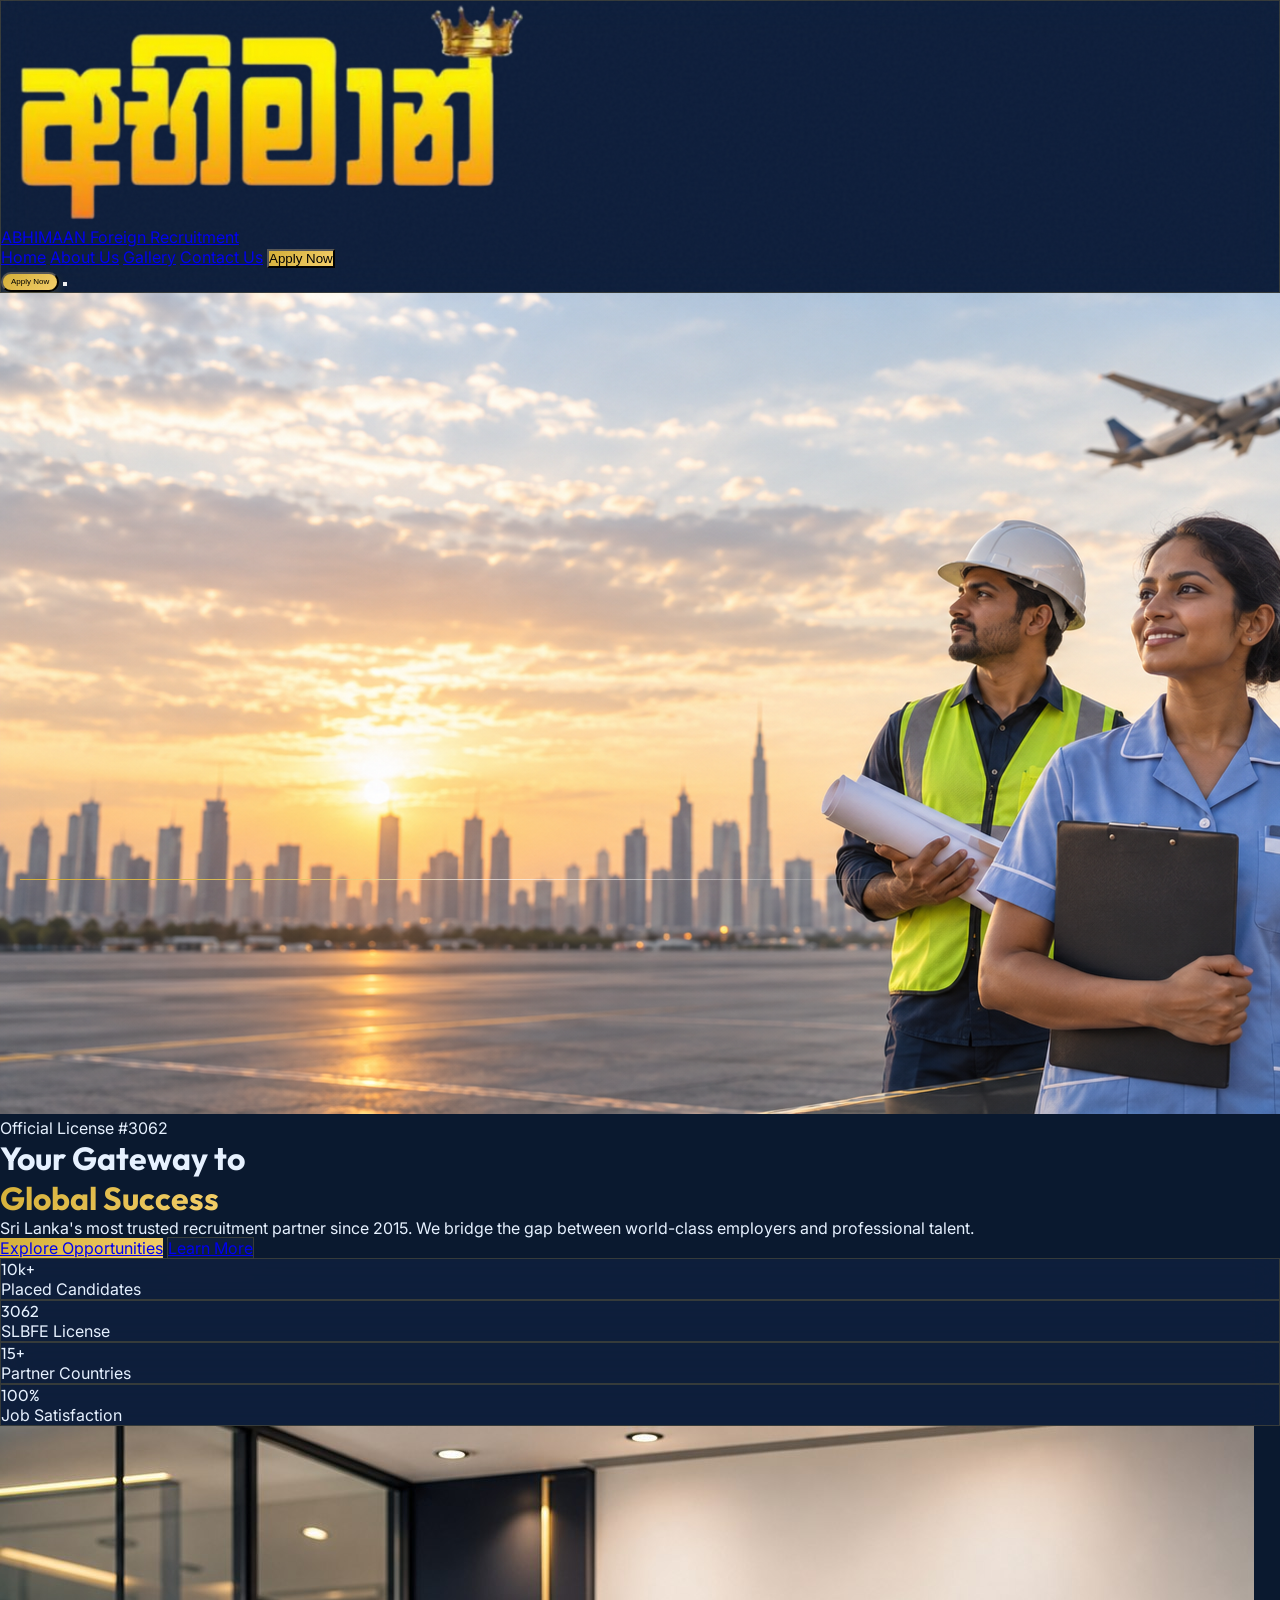
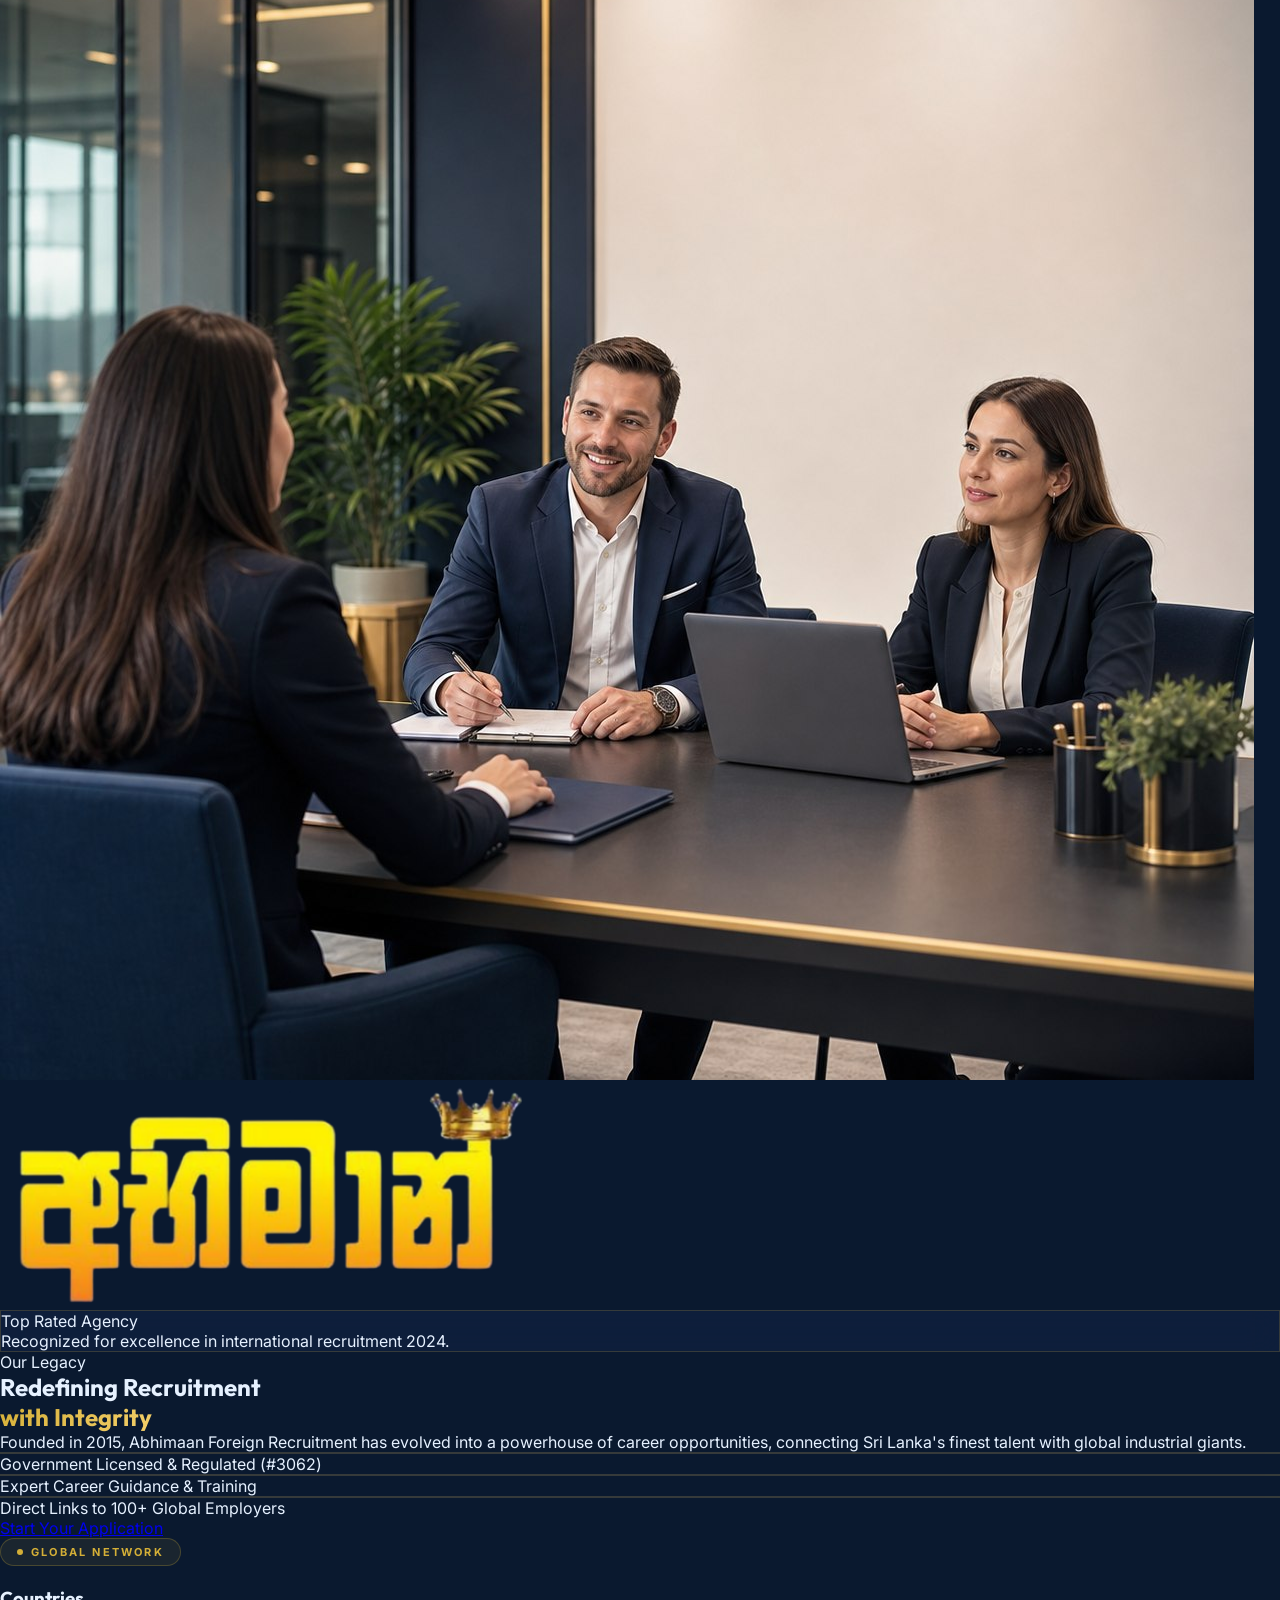
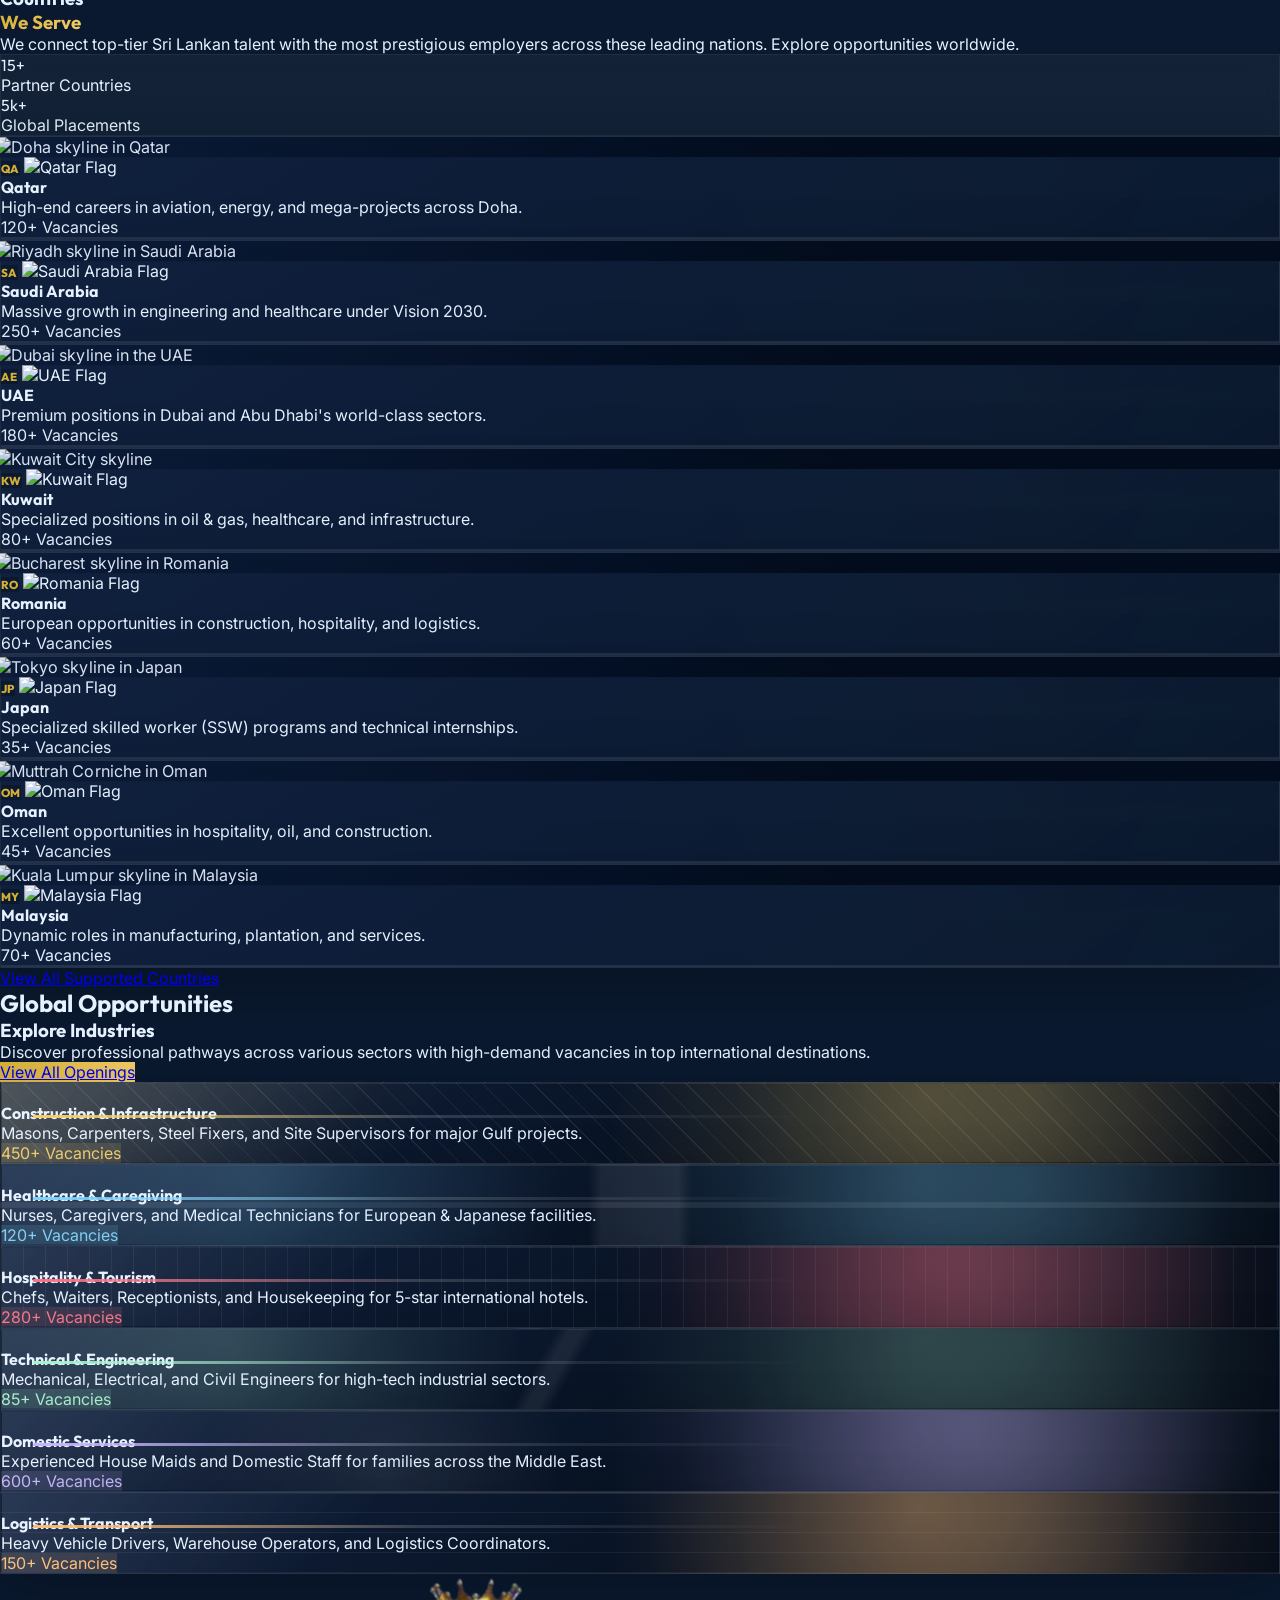
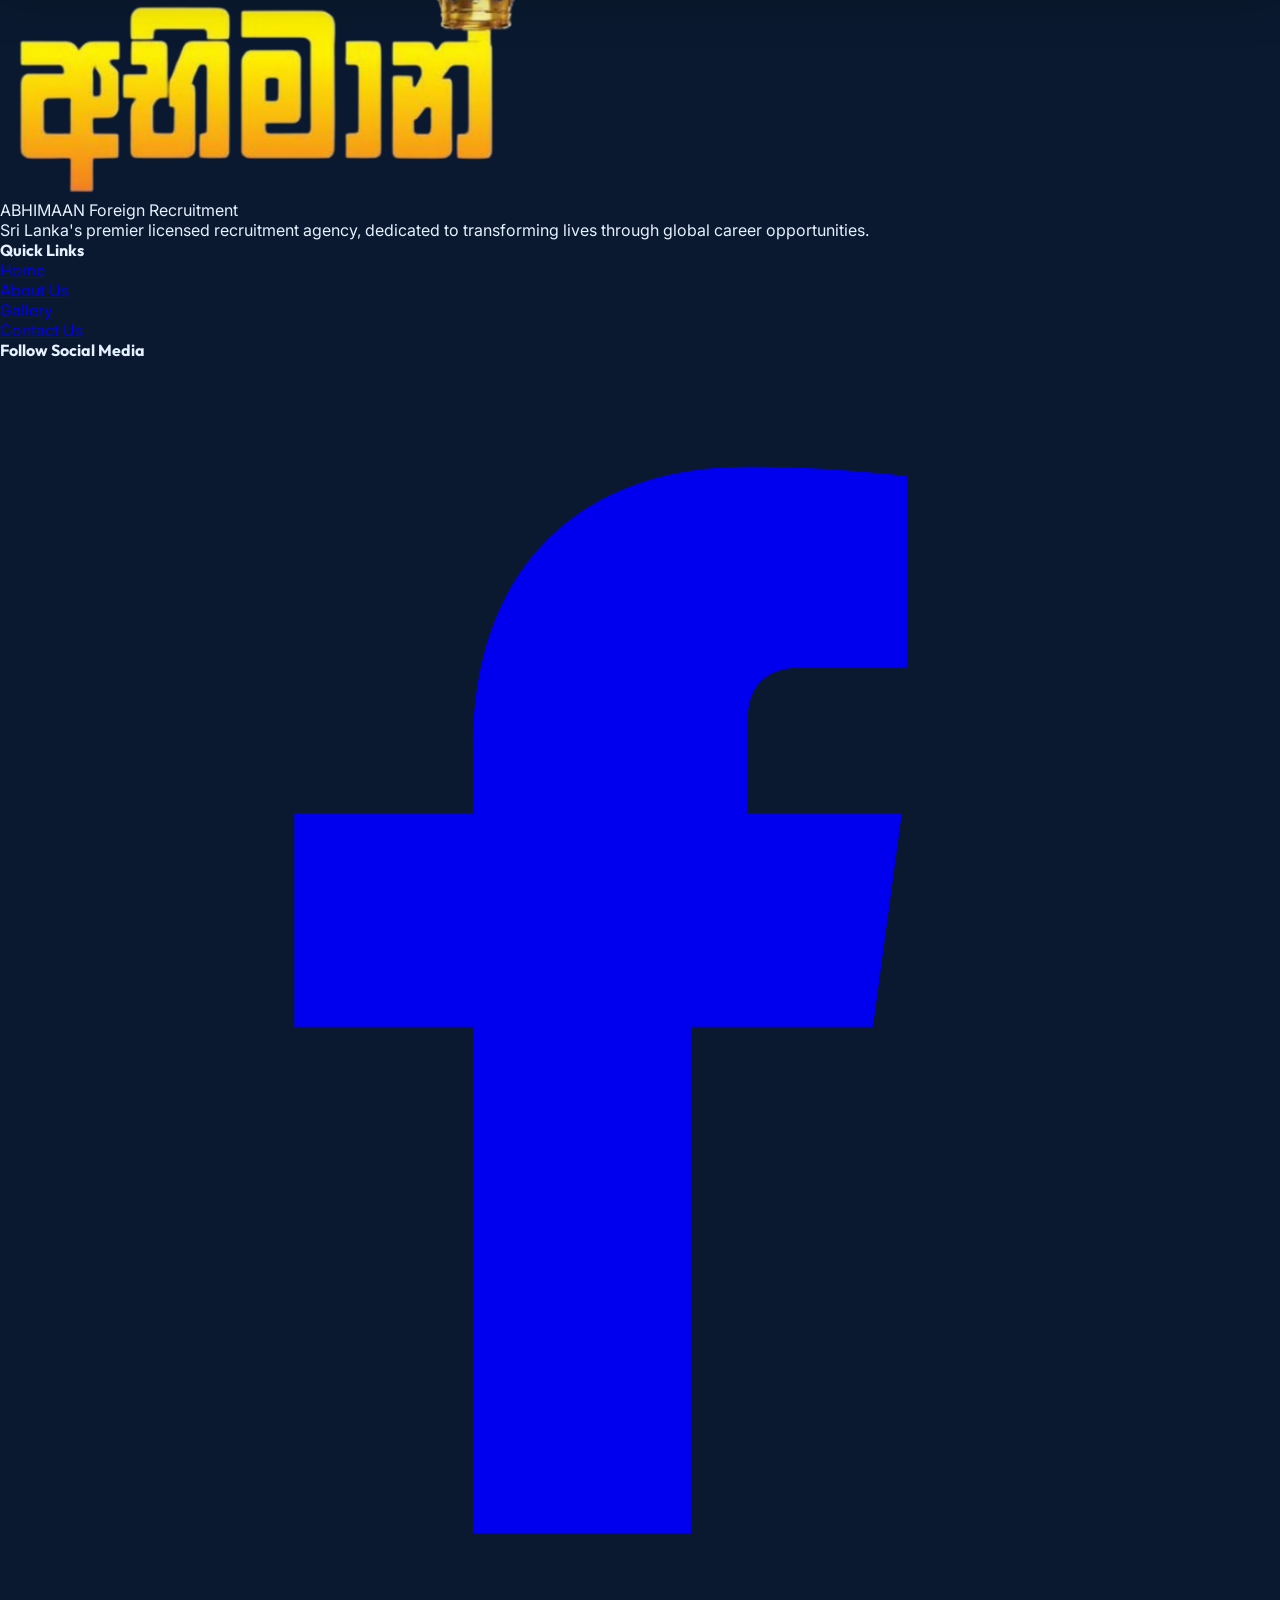
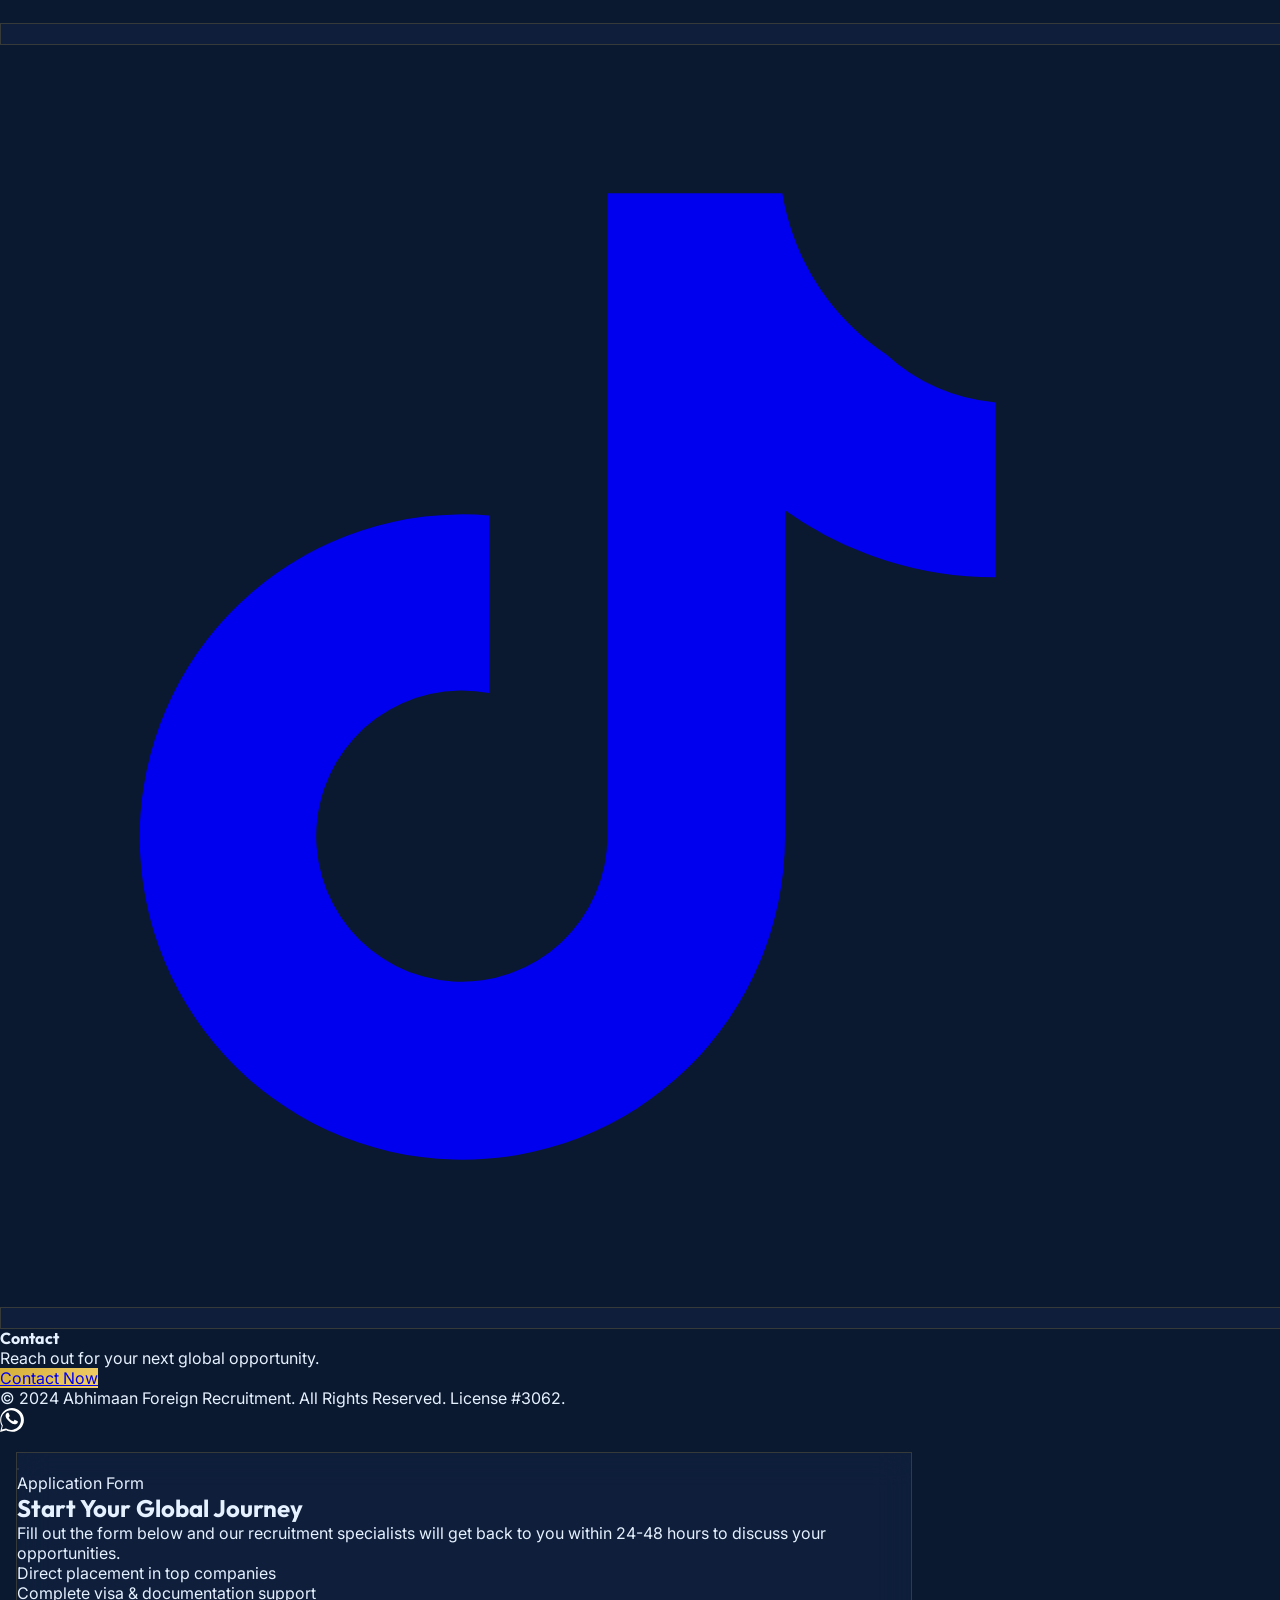
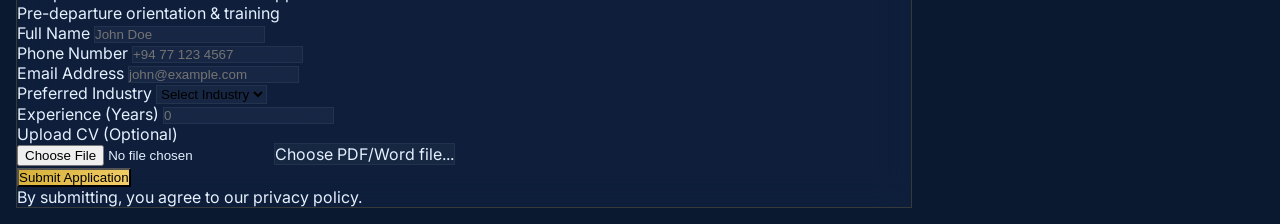
==== commit df449bf3: "Update hero image and footer socials" ====
--- a/index.html
+++ b/index.html
@@ -111,7 +111,7 @@
     <header class="home-hero relative min-h-[70vh] sm:min-h-[80vh] md:min-h-screen flex items-center pt-16 sm:pt-20 md:pt-20 overflow-hidden">
         <div class="absolute inset-0 z-0">
             <div class="absolute inset-0 bg-gradient-to-b from-brand-dark/20 via-brand-dark/50 to-brand-dark z-10"></div>
-            <img src="images/hero-bg-modern.jpg" alt="Modern global career background" class="hero-bg-image w-full h-full object-cover">
+            <img src="images/hero-recruitment-airport.png" alt="Overseas recruitment professionals at an airport" class="hero-bg-image w-full h-full object-cover">
         </div>
 
         <div class="max-w-7xl mx-auto px-4 sm:px-6 relative z-20 w-full">
@@ -615,75 +615,49 @@
     </section>
 
     <!-- Footer -->
-    <footer id="contact" class="site-footer pt-12 sm:pt-20 md:pt-32 pb-8 sm:pb-12 md:pb-16 px-4 sm:px-6 bg-[#050c18] border-t border-white/5">
+    <footer id="contact" class="pt-32 pb-16 px-6 bg-[#050c18] border-t border-white/5">
         <div class="max-w-7xl mx-auto">
-            <div class="footer-grid grid grid-cols-1 sm:grid-cols-2 lg:grid-cols-4 gap-8 sm:gap-12 md:gap-16 mb-12 sm:mb-16 md:mb-20">
-                <div class="footer-brand lg:col-span-1">
-                    <div class="footer-logo flex items-center gap-2 sm:gap-3 mb-6 sm:mb-8">
-                        <img src="images/logo.png" alt="Abhimaan Logo" class="h-10 sm:h-14 w-auto drop-shadow-xl">
+            <div class="grid grid-cols-1 md:grid-cols-2 lg:grid-cols-4 gap-8 lg:gap-10 mb-20">
+                <div class="lg:col-span-1">
+                    <div class="flex items-center gap-3 mb-8">
+                        <img src="images/logo.png" alt="Abhimaan Logo" class="h-14 w-auto drop-shadow-xl">
                         <div class="flex flex-col">
-                            <span class="text-lg sm:text-2xl font-bold tracking-tight text-white leading-none">ABHIMAAN</span>
-                            <span class="text-[8px] sm:text-[10px] text-brand-gold tracking-[0.1em] sm:tracking-[0.2em] uppercase font-bold">Foreign Recruitment</span>
-                        </div>
-                    </div>
-                    <p class="text-gray-500 leading-relaxed mb-6 sm:mb-8 text-xs sm:text-sm">
-                        Sri Lanka's leading foreign recruitment agency (License #3062) specializing in professional placements since 2015.
+                            <span class="text-2xl font-bold tracking-tight text-white leading-none">ABHIMAAN</span>
+                            <span class="text-[11px] text-brand-gold tracking-[0.2em] uppercase font-bold">Foreign Recruitment</span>
+                        </div>
+                    </div>
+                    <p class="text-gray-500 leading-relaxed mb-8">
+                        Sri Lanka's premier licensed recruitment agency, dedicated to transforming lives through global career opportunities.
                     </p>
-                    <div class="footer-trust-row">
-                        <span><i data-lucide="shield-check"></i> Licensed #3062</span>
-                        <span><i data-lucide="map"></i> Global Placements</span>
-                    </div>
-                    <div class="footer-socials flex gap-3 sm:gap-4">
-                        <a href="#" class="w-10 h-10 rounded-full glass flex items-center justify-center text-gray-400 hover:text-brand-gold hover:border-brand-gold transition-all">
-                            <i data-lucide="facebook" class="w-4 sm:w-5 h-4 sm:h-5"></i>
+                </div>
+                <div>
+                    <h4 class="text-white font-bold text-lg mb-8">Quick Links</h4>
+                    <ul class="space-y-4 text-gray-400">
+                        <li><a href="index.html" class="hover:text-brand-gold transition-colors">Home</a></li>
+                        <li><a href="about.html" class="hover:text-brand-gold transition-colors">About Us</a></li>
+                        <li><a href="gallery.html" class="hover:text-brand-gold transition-colors">Gallery</a></li>
+                        <li><a href="contact.html" class="hover:text-brand-gold transition-colors">Contact Us</a></li>
+                    </ul>
+                </div>
+                <div>
+                    <h4 class="text-white font-bold text-lg mb-8">Follow Social Media</h4>
+                    <div class="flex gap-4">
+                        <a href="#" aria-label="Facebook" class="w-12 h-12 rounded-xl glass flex items-center justify-center text-gray-400 hover:text-brand-gold transition-all">
+                            <svg class="w-5 h-5" viewBox="0 0 24 24" fill="currentColor" aria-hidden="true"><path d="M14 8.5V6.75c0-.8.55-.98.94-.98H17V2.18C16.64 2.13 15.4 2 13.95 2c-3.03 0-5.1 1.85-5.1 5.24V8.5H5.5v4h3.35V22h4.1v-9.5h3.4l.54-4H14z"/></svg>
                         </a>
-                        <a href="#" class="w-10 h-10 rounded-full glass flex items-center justify-center text-gray-400 hover:text-brand-gold hover:border-brand-gold transition-all">
-                            <i data-lucide="instagram" class="w-4 sm:w-5 h-4 sm:h-5"></i>
+                        <a href="#" aria-label="TikTok" class="w-12 h-12 rounded-xl glass flex items-center justify-center text-gray-400 hover:text-brand-gold transition-all">
+                            <svg class="w-5 h-5" viewBox="0 0 24 24" fill="currentColor" aria-hidden="true"><path d="M16.6 5.82c-1.02-.67-1.74-1.76-1.95-3.02h-3.28v12.05a2.73 2.73 0 1 1-2.22-2.68V8.84a6.05 6.05 0 1 0 5.55 6.03V8.74a6.78 6.78 0 0 0 3.95 1.26V6.72a3.45 3.45 0 0 1-2.05-.9z"/></svg>
                         </a>
                     </div>
                 </div>
-
-                <div class="footer-links">
-                    <h4 class="text-white font-bold text-base sm:text-lg mb-6 sm:mb-8">Quick Links</h4>
-                    <ul class="space-y-2 sm:space-y-4 text-gray-400 text-xs sm:text-sm">
-                        <li><a href="index.html" class="hover:text-brand-gold transition-colors"><span>Home</span><i data-lucide="arrow-up-right"></i></a></li>
-                        <li><a href="about.html" class="hover:text-brand-gold transition-colors"><span>About Us</span><i data-lucide="arrow-up-right"></i></a></li>
-                        <li><a href="gallery.html" class="hover:text-brand-gold transition-colors"><span>Gallery</span><i data-lucide="arrow-up-right"></i></a></li>
-                        <li><a href="contact.html" class="hover:text-brand-gold transition-colors"><span>Contact Us</span><i data-lucide="arrow-up-right"></i></a></li>
-                    </ul>
-                </div>
-
-                <div class="footer-details lg:col-span-1">
-                    <h4 class="text-white font-bold text-base sm:text-lg mb-6 sm:mb-8">Office Details</h4>
-                    <ul class="space-y-4 sm:space-y-6 text-gray-400 text-xs sm:text-sm">
-                        <li class="flex gap-2 sm:gap-4">
-                            <i data-lucide="map-pin" class="text-brand-gold shrink-0 w-4 sm:w-5"></i>
-                            <span class="leading-snug">No. 02, 2nd Floor, Udawalpola Road, Kadurugas Junction, Kurunegala</span>
-                        </li>
-                        <li class="flex gap-2 sm:gap-4">
-                            <i data-lucide="phone" class="text-brand-gold shrink-0 w-4 sm:w-5"></i>
-                            <span><a href="tel:+94779029090">+94 77 902 9090</a><br><a href="tel:+94374937937">+94 374 937 937</a></span>
-                        </li>
-                        <li class="flex gap-2 sm:gap-4">
-                            <i data-lucide="mail" class="text-brand-gold shrink-0 w-4 sm:w-5"></i>
-                            <span><a href="mailto:abhimaan3062@gmail.com">abhimaan3062@gmail.com</a></span>
-                        </li>
-                    </ul>
-                </div>
-
-                <div class="footer-cta">
-                    <h4 class="text-white font-bold text-base sm:text-lg mb-4 sm:mb-8">Start Your Journey</h4>
-                    <p class="text-gray-500 text-xs sm:text-sm mb-4 sm:mb-6">Apply now and let our team guide your next overseas career move.</p>
-                    <button data-apply-trigger class="btn-gold footer-apply-btn w-full px-5 py-3 sm:py-4 rounded-xl text-brand-dark font-bold text-sm sm:text-base inline-flex items-center justify-center gap-2 shadow-xl shadow-brand-gold/10">
-                        Apply Now
-                        <i data-lucide="arrow-right" class="w-4 h-4"></i>
-                    </button>
-                </div>
-
-            </div>
-
-            <div class="footer-bottom pt-6 sm:pt-8 border-t border-white/5 flex flex-col sm:flex-row justify-between items-center gap-4 sm:gap-6 text-center sm:text-left">
-                <p class="text-gray-600 text-[9px] sm:text-xs uppercase tracking-widest">© 2024 Abhimaan Recruitment. License #3062.</p>
+                <div>
+                    <h4 class="text-white font-bold text-lg mb-8">Contact</h4>
+                    <p class="text-gray-500 mb-6">Reach out for your next global opportunity.</p>
+                    <a href="contact.html" class="btn-gold px-8 py-3 rounded-xl text-brand-dark font-bold text-sm inline-block">Contact Now</a>
+                </div>
+            </div>
+            <div class="pt-8 border-t border-white/5 text-center">
+                <p class="text-gray-600 text-sm">&copy; 2024 Abhimaan Foreign Recruitment. All Rights Reserved. License #3062.</p>
             </div>
         </div>
     </footer>
--- a/css/style.css
+++ b/css/style.css
@@ -1454,6 +1454,12 @@
     object-position: center center;
 }
 
+.home-hero .absolute.inset-0.bg-gradient-to-b {
+    background:
+        linear-gradient(90deg, rgba(10, 25, 47, 0.95) 0%, rgba(10, 25, 47, 0.78) 34%, rgba(10, 25, 47, 0.18) 68%),
+        linear-gradient(180deg, rgba(10, 25, 47, 0.2) 0%, rgba(10, 25, 47, 0.28) 48%, #0a192f 100%) !important;
+}
+
 .about-logo-overlay {
     box-sizing: border-box;
 }
@@ -1819,303 +1825,3 @@
         min-height: 1.85rem !important;
     }
 }
-
-/* Compact modern footer */
-.site-footer {
-    position: relative;
-    overflow: hidden;
-    background:
-        radial-gradient(circle at 12% 8%, rgba(212, 175, 55, 0.1), transparent 28%),
-        radial-gradient(circle at 88% 24%, rgba(125, 211, 252, 0.08), transparent 26%),
-        linear-gradient(180deg, #071121 0%, #050c18 58%, #030711 100%) !important;
-}
-
-.site-footer::before {
-    content: "";
-    position: absolute;
-    inset: 0 0 auto;
-    height: 1px;
-    background: linear-gradient(90deg, transparent, rgba(212, 175, 55, 0.45), transparent);
-    pointer-events: none;
-}
-
-.site-footer::after {
-    content: "";
-    position: absolute;
-    inset: 0;
-    pointer-events: none;
-    opacity: 0.16;
-    background-image:
-        linear-gradient(rgba(255, 255, 255, 0.06) 1px, transparent 1px),
-        linear-gradient(90deg, rgba(255, 255, 255, 0.06) 1px, transparent 1px);
-    background-size: 42px 42px;
-    mask-image: linear-gradient(to bottom, transparent, #000 18%, transparent 86%);
-}
-
-.footer-brand,
-.footer-details,
-.footer-links,
-.footer-cta {
-    position: relative;
-    overflow: hidden;
-    border: 1px solid rgba(255, 255, 255, 0.08);
-    border-radius: 1.4rem;
-    background:
-        linear-gradient(145deg, rgba(17, 34, 64, 0.74), rgba(7, 17, 33, 0.9)),
-        radial-gradient(circle at 78% 12%, rgba(212, 175, 55, 0.12), transparent 34%);
-    box-shadow: inset 0 1px 0 rgba(255, 255, 255, 0.08), 0 18px 50px rgba(0, 0, 0, 0.22);
-    padding: clamp(1.05rem, 2.6vw, 1.5rem);
-}
-
-.footer-brand::before,
-.footer-details::before,
-.footer-links::before,
-.footer-cta::before {
-    content: "";
-    position: absolute;
-    inset: 0 0 auto;
-    height: 3px;
-    background: linear-gradient(90deg, var(--brand-gold), rgba(255, 255, 255, 0.14), transparent);
-    opacity: 0.75;
-}
-
-.footer-logo {
-    align-items: center;
-}
-
-.footer-trust-row {
-    display: flex;
-    flex-wrap: wrap;
-    gap: 0.5rem;
-    margin: -0.2rem 0 1rem;
-}
-
-.footer-trust-row span {
-    display: inline-flex;
-    align-items: center;
-    gap: 0.35rem;
-    min-height: 2rem;
-    padding: 0 0.7rem;
-    border-radius: 999px;
-    border: 1px solid rgba(212, 175, 55, 0.22);
-    background: rgba(212, 175, 55, 0.08);
-    color: rgba(230, 241, 255, 0.78);
-    font-size: 0.68rem;
-    font-weight: 700;
-}
-
-.footer-trust-row [data-lucide] {
-    width: 0.85rem;
-    height: 0.85rem;
-    color: var(--brand-gold);
-}
-
-.footer-links a {
-    width: 100%;
-    display: flex;
-    align-items: center;
-    justify-content: space-between;
-    gap: 0.75rem;
-}
-
-.footer-links a [data-lucide] {
-    width: 0.9rem;
-    height: 0.9rem;
-    opacity: 0.58;
-    transition: transform 0.25s ease, opacity 0.25s ease;
-}
-
-.footer-links a:hover [data-lucide] {
-    opacity: 1;
-    transform: translate(2px, -2px);
-}
-
-.footer-details li {
-    padding: 0.75rem;
-    border-radius: 0.95rem;
-    background: rgba(255, 255, 255, 0.035);
-    border: 1px solid rgba(255, 255, 255, 0.055);
-}
-
-.footer-details a {
-    color: inherit;
-    transition: color 0.25s ease;
-}
-
-.footer-details a:hover {
-    color: var(--brand-gold);
-}
-
-@media (max-width: 768px) {
-    .site-footer {
-        padding: 2rem 1rem 1.25rem !important;
-    }
-
-    .site-footer .max-w-7xl {
-        padding: 0 !important;
-    }
-
-    .footer-grid {
-        display: grid;
-        grid-template-columns: 1fr !important;
-        gap: 0.85rem !important;
-        margin-bottom: 1.2rem !important;
-    }
-
-    .footer-brand,
-    .footer-details,
-    .footer-links,
-    .footer-cta {
-        min-height: 0 !important;
-        padding: 1rem;
-        border-radius: 1.05rem;
-    }
-
-    .footer-logo {
-        margin-bottom: 0.75rem !important;
-    }
-
-    .footer-logo img {
-        height: 2.4rem !important;
-        max-width: 7.6rem;
-        object-fit: contain;
-    }
-
-    .footer-logo span:first-child {
-        font-size: 1.05rem !important;
-    }
-
-    .footer-logo span:last-child {
-        font-size: 0.45rem !important;
-        letter-spacing: 0.12em !important;
-    }
-
-    .footer-brand p {
-        margin-bottom: 0.9rem !important;
-        font-size: 0.78rem !important;
-        line-height: 1.55 !important;
-    }
-
-    .footer-socials {
-        gap: 0.6rem !important;
-    }
-
-    .footer-socials a {
-        width: 2.25rem !important;
-        height: 2.25rem !important;
-        min-width: 2.25rem !important;
-        min-height: 2.25rem !important;
-    }
-
-    .site-footer h4 {
-        margin-bottom: 0.75rem !important;
-        font-size: 0.95rem !important;
-    }
-
-    .footer-links ul,
-    .footer-details ul {
-        gap: 0 !important;
-    }
-
-    .footer-links li + li {
-        margin-top: 0.35rem !important;
-    }
-
-    .footer-links a {
-        min-height: 2.15rem;
-        align-items: center;
-        padding: 0 0.65rem;
-        border-radius: 0.75rem;
-        background: rgba(255, 255, 255, 0.025);
-        font-size: 0.78rem !important;
-    }
-
-    .footer-details li {
-        gap: 0.5rem !important;
-        align-items: flex-start;
-        padding: 0.65rem !important;
-    }
-
-    .footer-details li + li {
-        margin-top: 0.55rem !important;
-    }
-
-    .footer-details span {
-        font-size: 0.74rem !important;
-        line-height: 1.45 !important;
-        overflow-wrap: break-word;
-        word-break: normal;
-    }
-
-    .footer-details [data-lucide] {
-        width: 1rem !important;
-        height: 1rem !important;
-        margin-top: 0.08rem;
-    }
-
-    .footer-cta p {
-        margin-bottom: 0.85rem !important;
-        font-size: 0.78rem !important;
-        line-height: 1.55 !important;
-    }
-
-    .footer-apply-btn {
-        min-height: 2.8rem !important;
-        border-radius: 0.95rem !important;
-        font-size: 0.9rem !important;
-        padding: 0 1rem !important;
-    }
-
-    .footer-bottom {
-        padding-top: 1rem !important;
-        gap: 0 !important;
-        justify-content: center !important;
-    }
-
-    .footer-bottom p {
-        font-size: 0.62rem !important;
-        line-height: 1.45 !important;
-        letter-spacing: 0.12em !important;
-    }
-}
-
-@media (max-width: 420px) {
-    .site-footer {
-        padding: 1.6rem 0.7rem 1.1rem !important;
-    }
-
-    .footer-grid {
-        gap: 0.65rem !important;
-    }
-
-    .footer-brand,
-    .footer-details,
-    .footer-links,
-    .footer-cta {
-        padding: 0.85rem;
-        border-radius: 0.95rem;
-    }
-
-    .footer-trust-row {
-        margin-bottom: 0.75rem;
-    }
-
-    .footer-trust-row span {
-        min-height: 1.8rem;
-        padding: 0 0.58rem;
-        font-size: 0.6rem;
-    }
-
-    .footer-details span,
-    .footer-links a {
-        font-size: 0.7rem !important;
-    }
-
-    .footer-cta p {
-        font-size: 0.7rem !important;
-    }
-
-    .footer-bottom p {
-        max-width: 24ch;
-    }
-}
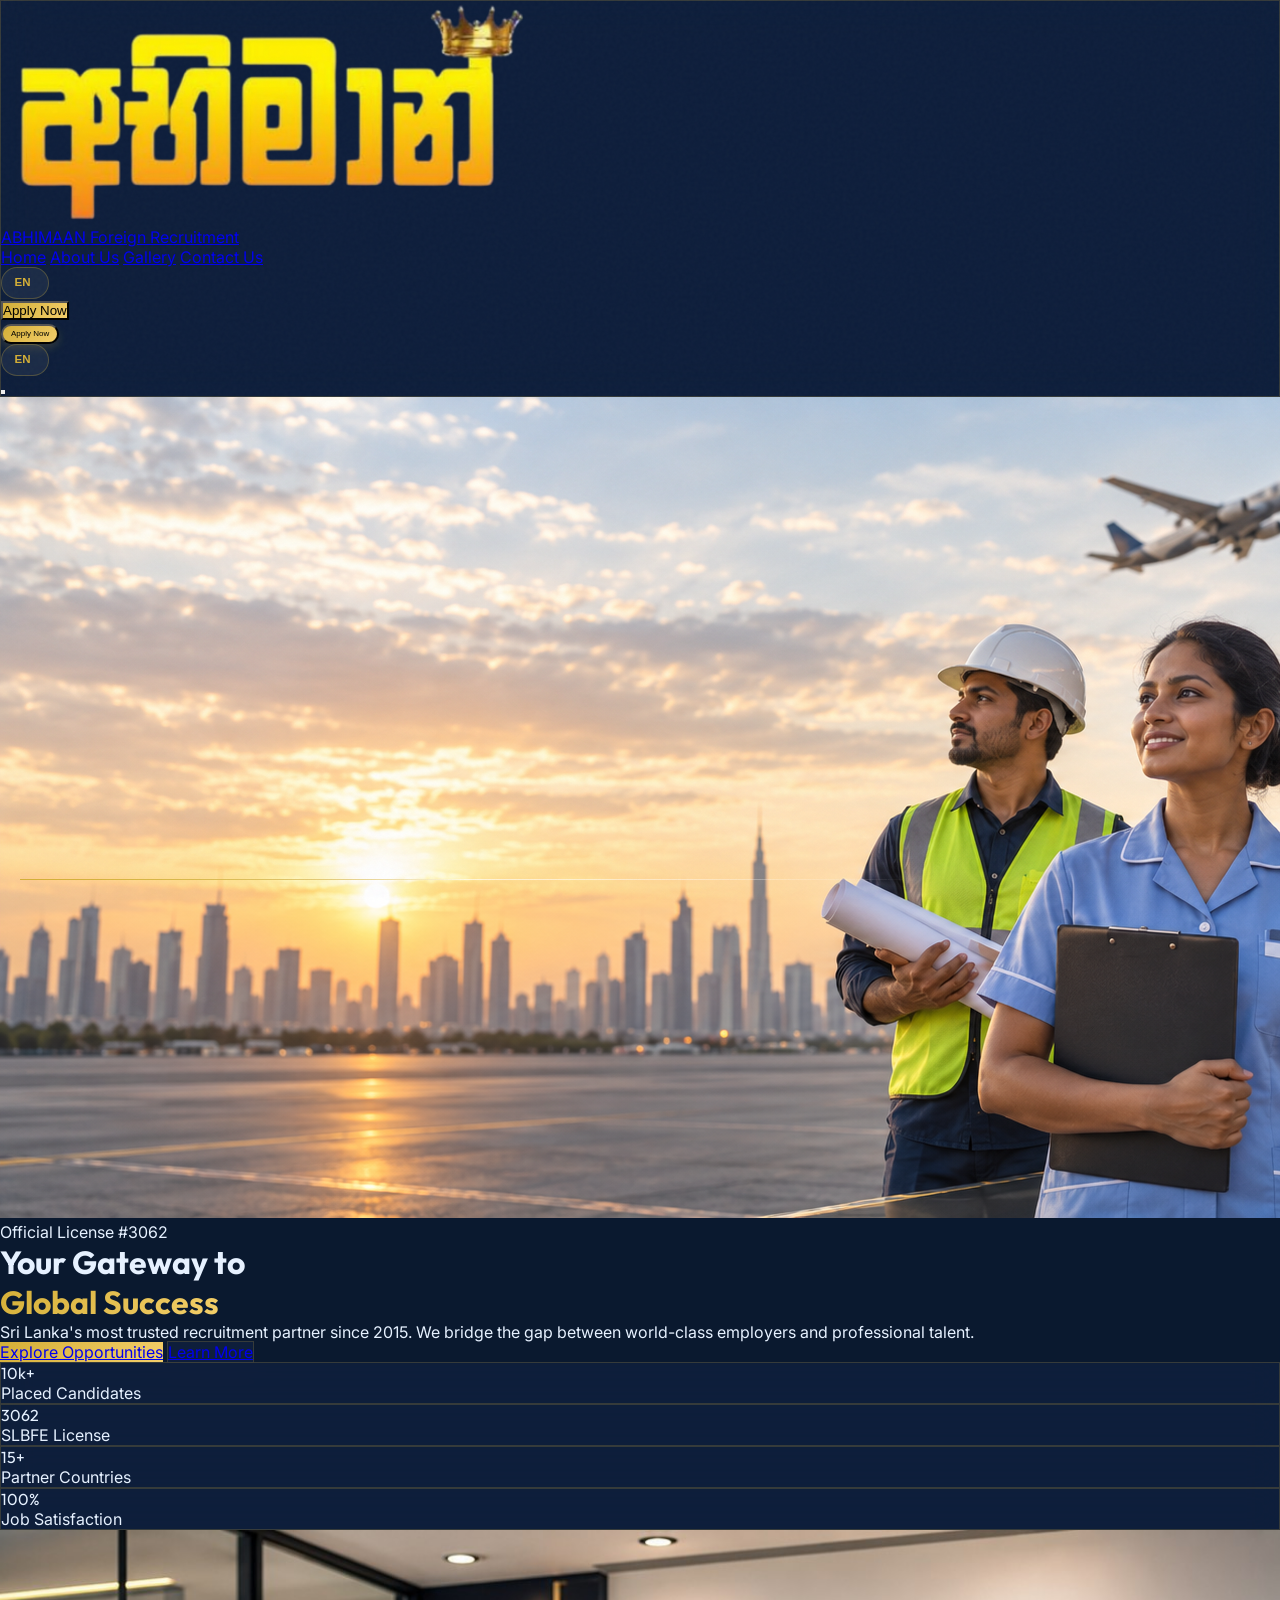
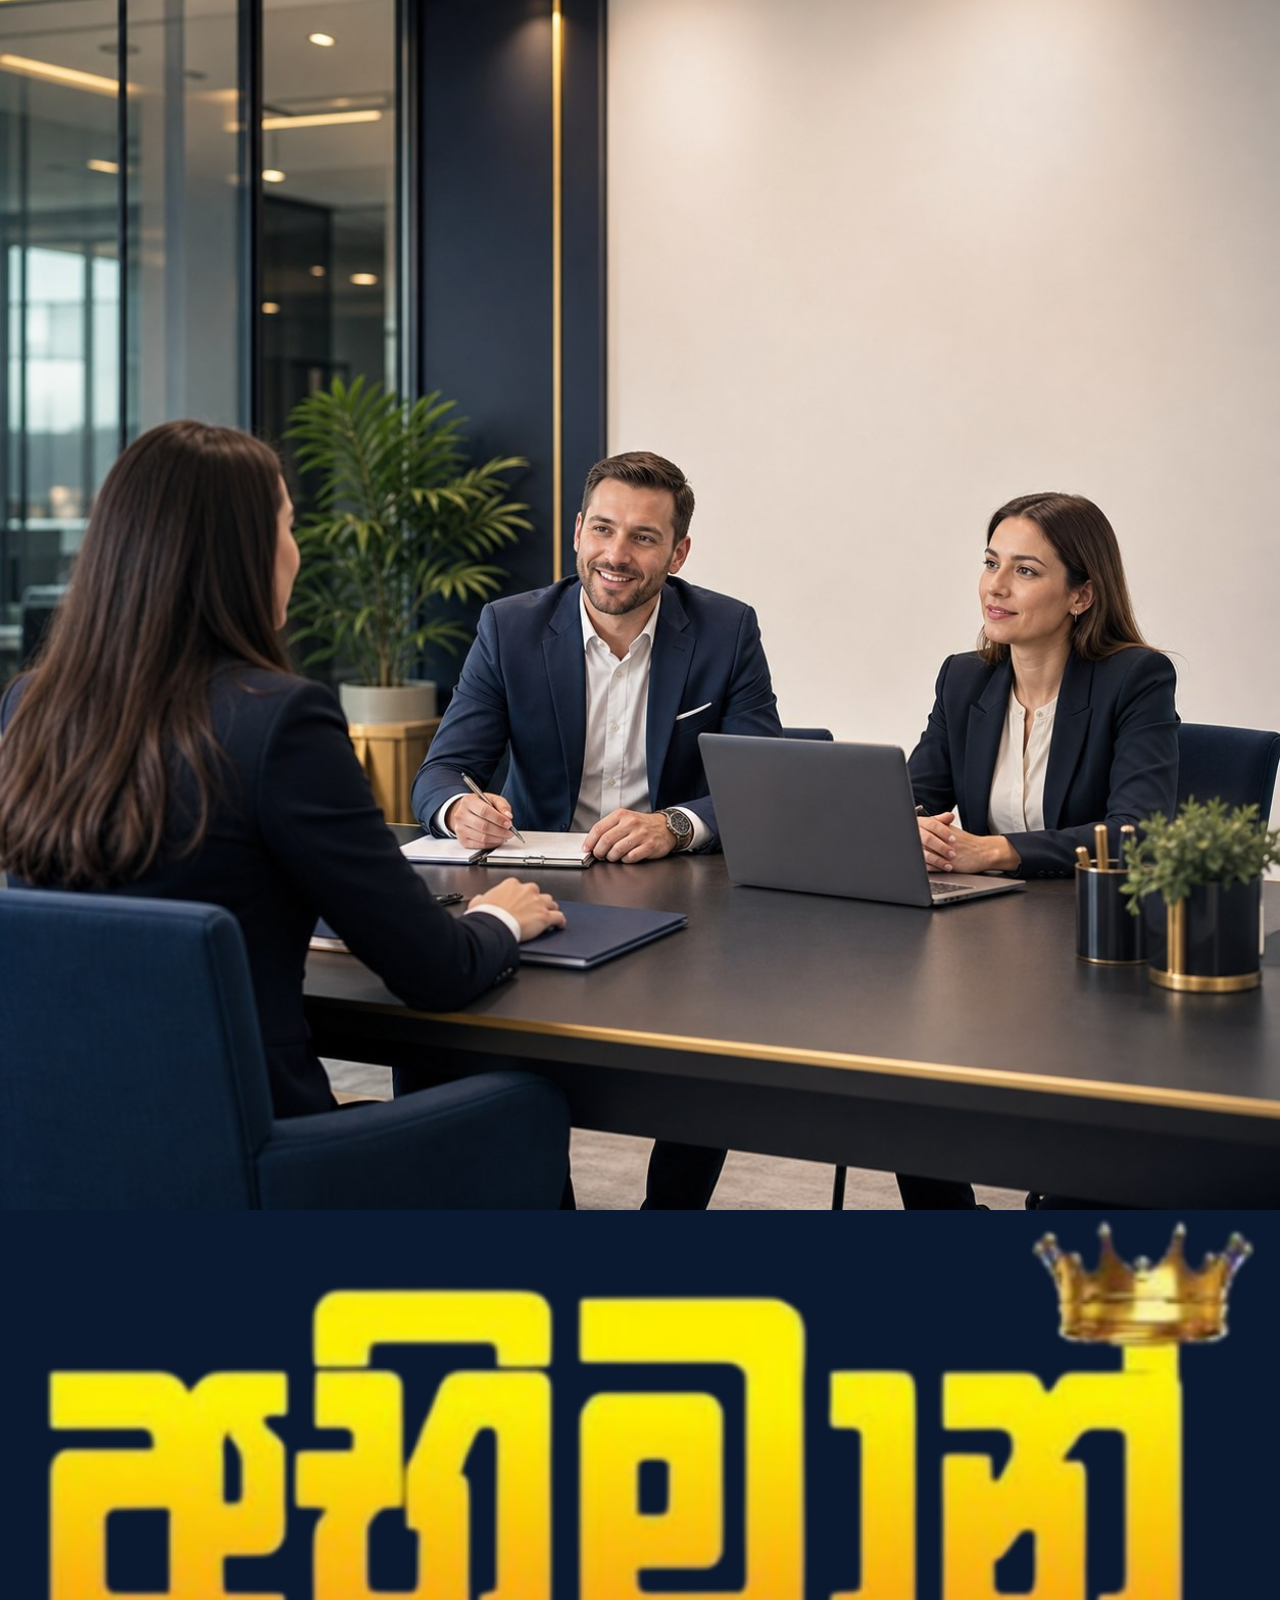
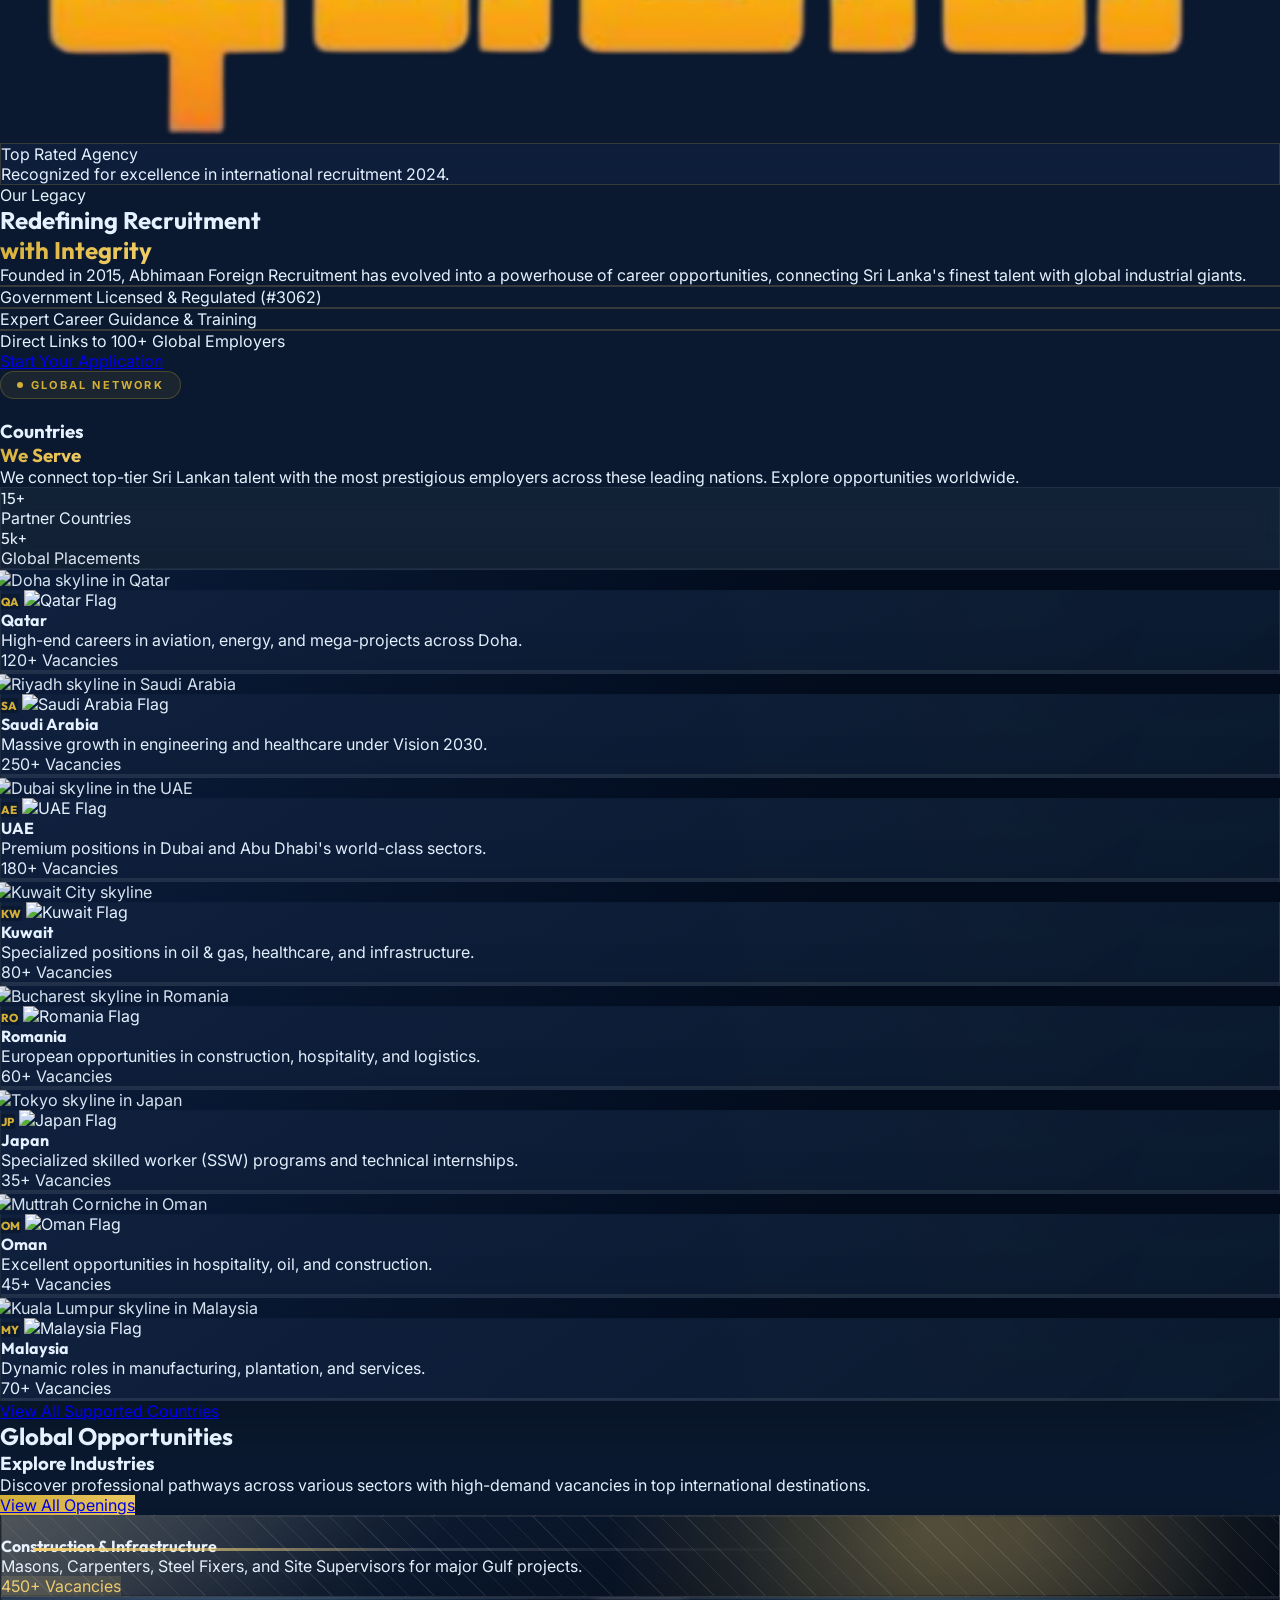
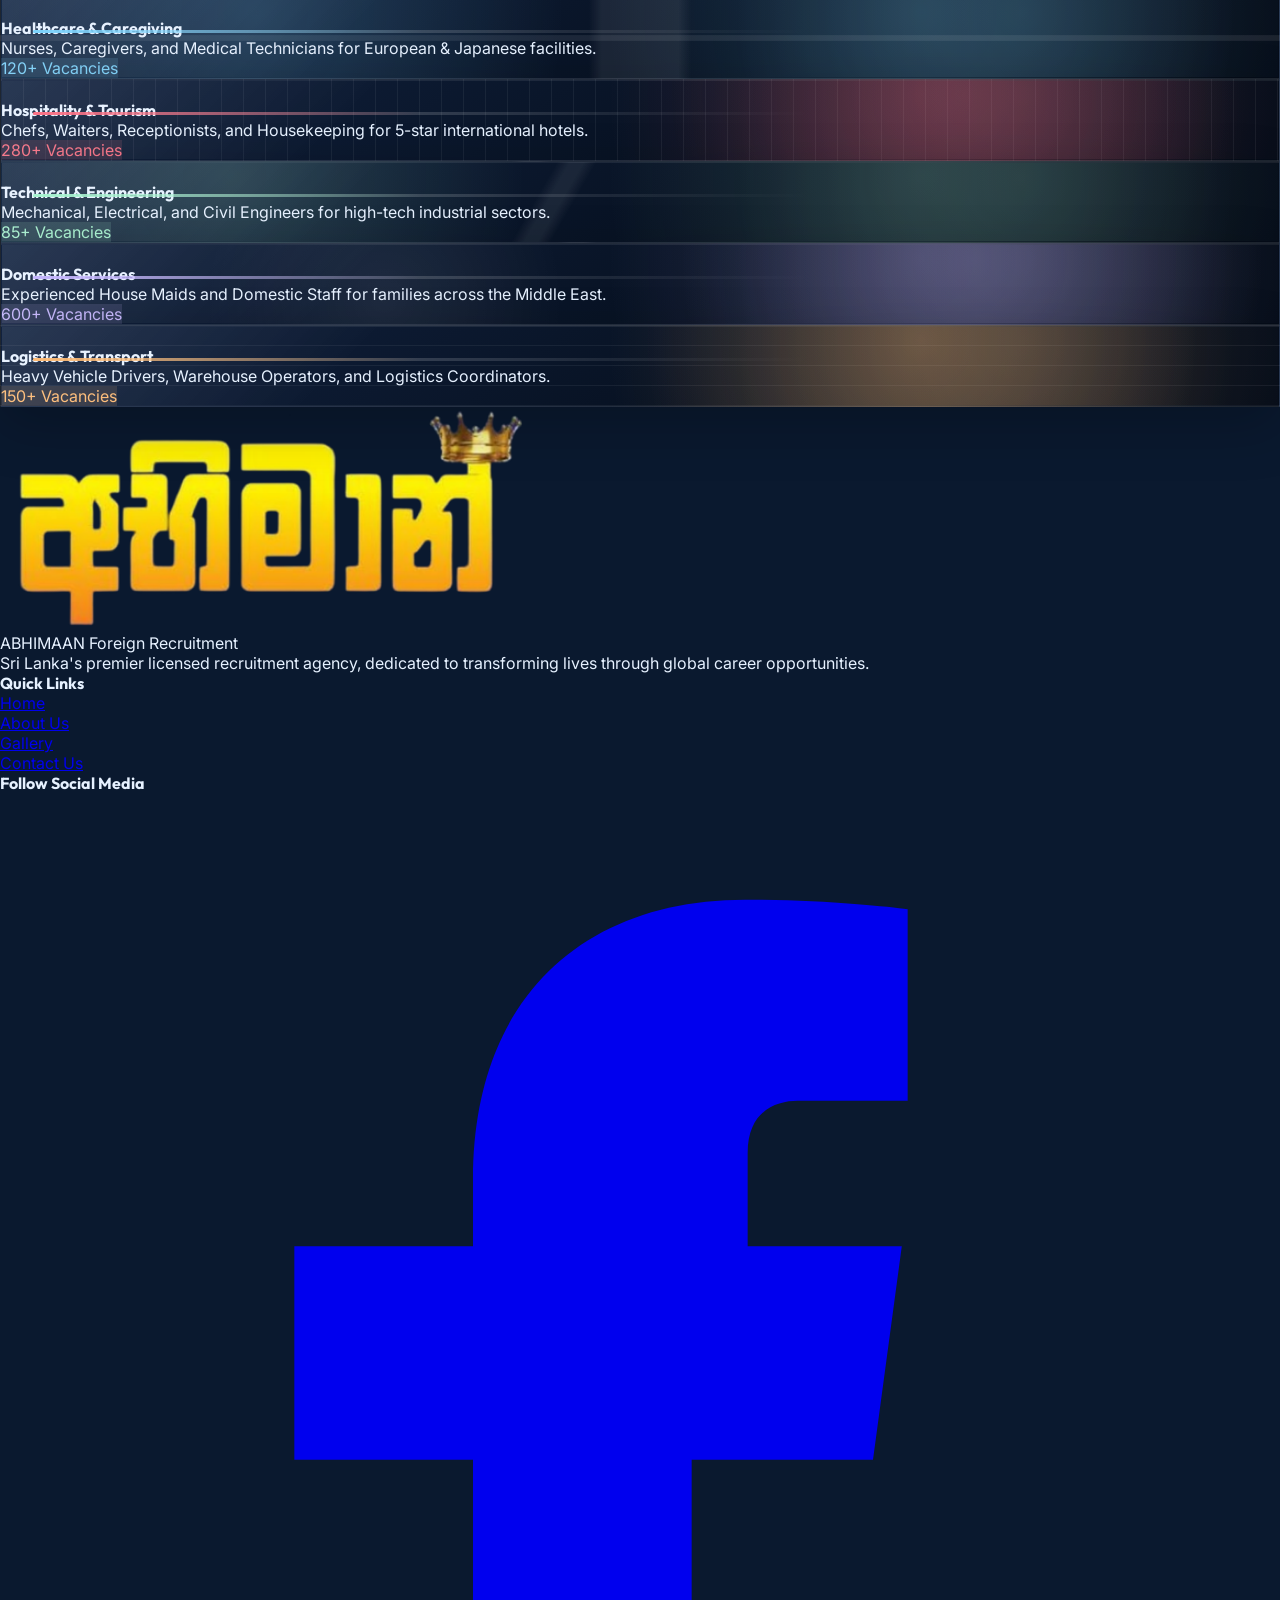
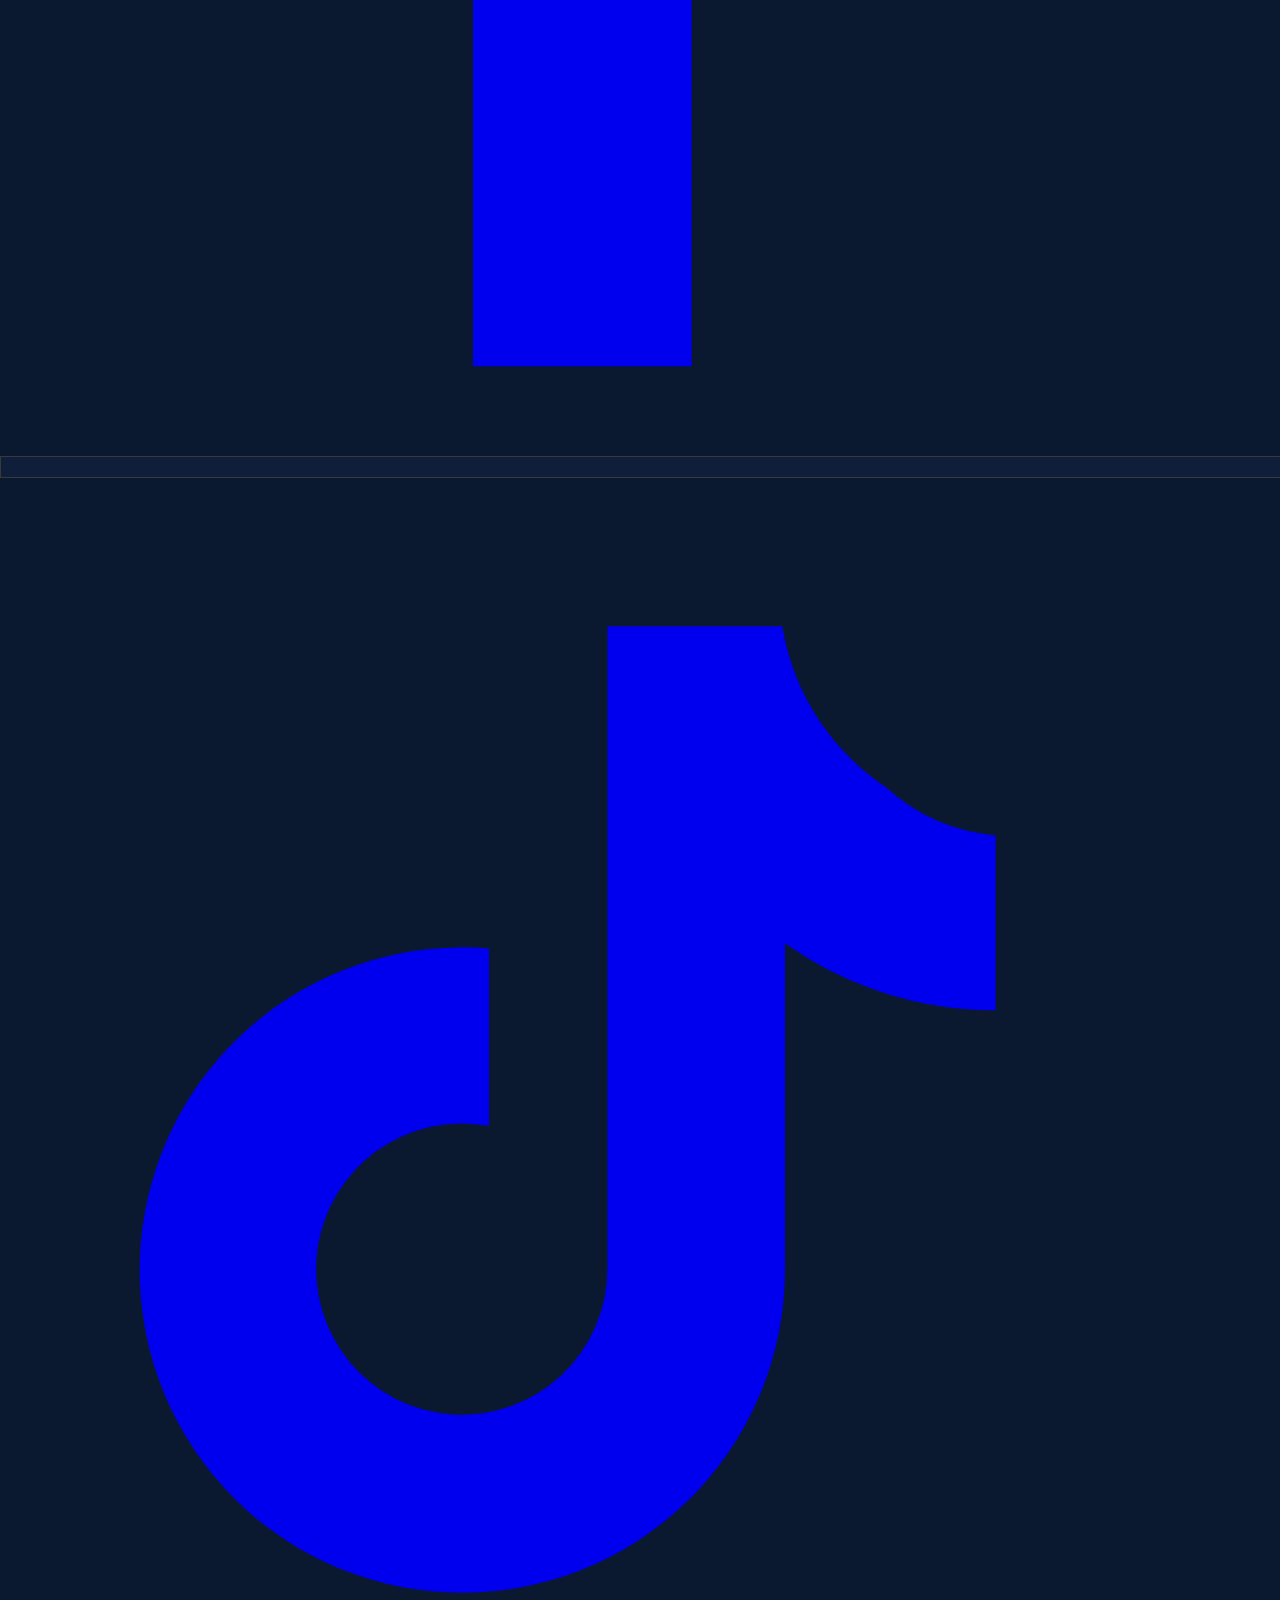
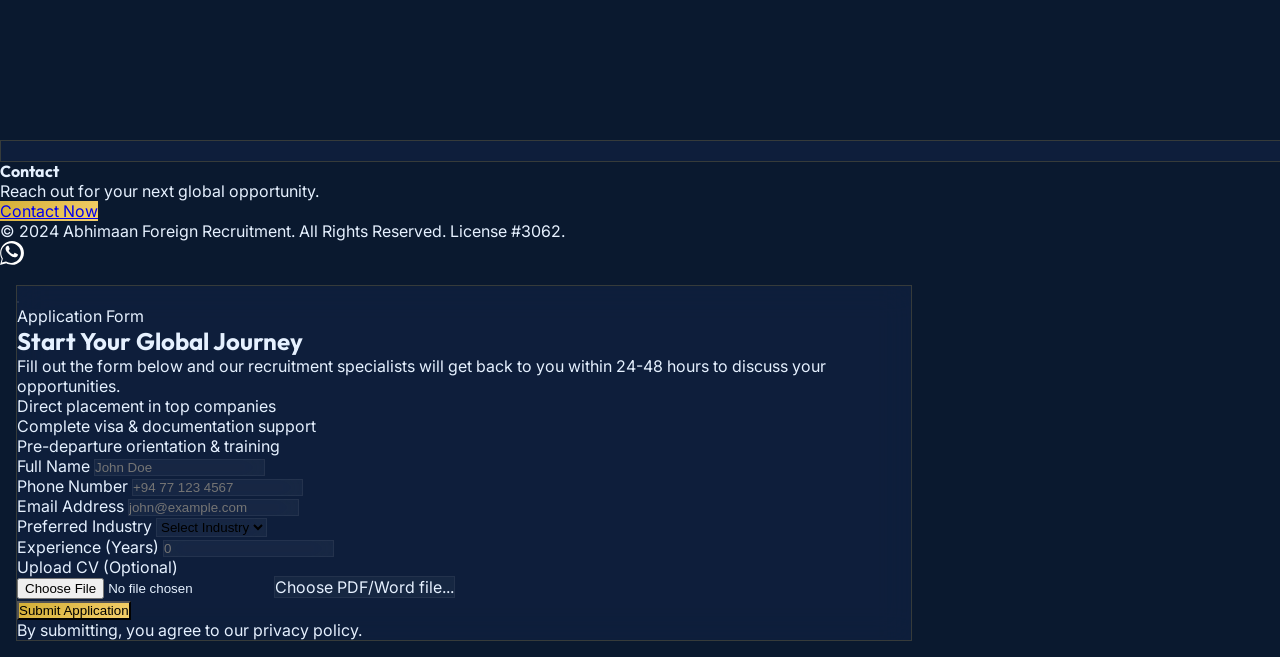
==== commit 6254f5dd: "Update SEO metadata for abhimaan.lk" ====
--- a/index.html
+++ b/index.html
@@ -3,8 +3,61 @@
 <head>
     <meta charset="UTF-8">
     <meta name="viewport" content="width=device-width, initial-scale=1.0">
-    <title>Abhimaan Foreign Recruitment | Premium Manpower Solutions</title>
-    <meta name="description" content="Sri Lanka's leading foreign recruitment agency (License #3062) specializing in placing skilled professionals worldwide since 2015.">
+    <title>Abhimaan Foreign Recruitment | Sri Lanka Licensed Recruitment Agency</title>
+    <meta name="description" content="Abhimaan Foreign Recruitment (License #3062) connects Sri Lankan talent with trusted overseas job opportunities in construction, healthcare, hospitality, logistics and more.">
+    <meta name="keywords" content="Abhimaan Foreign Recruitment, Sri Lanka foreign employment agency, licensed recruitment agency Sri Lanka, overseas jobs Sri Lanka, SLBFE license 3062, Kurunegala recruitment agency">
+    <meta name="robots" content="index, follow">
+    <meta name="author" content="Abhimaan Foreign Recruitment">
+    <link rel="canonical" href="https://abhimaan.lk/">
+
+    <meta property="og:type" content="website">
+    <meta property="og:site_name" content="Abhimaan Foreign Recruitment">
+    <meta property="og:title" content="Abhimaan Foreign Recruitment | Sri Lanka Licensed Recruitment Agency">
+    <meta property="og:description" content="Licensed Sri Lankan foreign recruitment agency helping candidates find trusted overseas career opportunities.">
+    <meta property="og:url" content="https://abhimaan.lk/">
+    <meta property="og:image" content="https://abhimaan.lk/images/hero-recruitment-airport.png">
+    <meta property="og:image:alt" content="Overseas recruitment professionals at an airport">
+
+    <meta name="twitter:card" content="summary_large_image">
+    <meta name="twitter:title" content="Abhimaan Foreign Recruitment">
+    <meta name="twitter:description" content="Sri Lanka's licensed recruitment partner for trusted overseas career opportunities.">
+    <meta name="twitter:image" content="https://abhimaan.lk/images/hero-recruitment-airport.png">
+    <!-- Add the Google Search Console verification meta tag here after Google gives the token. -->
+
+    <script type="application/ld+json">
+    {
+        "@context": "https://schema.org",
+        "@type": "EmploymentAgency",
+        "name": "Abhimaan Foreign Recruitment",
+        "url": "https://abhimaan.lk/",
+        "logo": "https://abhimaan.lk/images/logo.png",
+        "image": "https://abhimaan.lk/images/hero-recruitment-airport.png",
+        "description": "Licensed Sri Lankan foreign recruitment agency connecting candidates with overseas employment opportunities.",
+        "email": "abhimaan3062@gmail.com",
+        "telephone": "+94779029090",
+        "address": {
+            "@type": "PostalAddress",
+            "streetAddress": "No. 02, 2nd Floor, Udawalpola Road, Kadurugas Junction",
+            "addressLocality": "Kurunegala",
+            "addressCountry": "LK"
+        },
+        "contactPoint": {
+            "@type": "ContactPoint",
+            "telephone": "+94779029090",
+            "contactType": "customer service",
+            "areaServed": "LK",
+            "availableLanguage": ["English", "Sinhala", "Tamil"]
+        },
+        "openingHoursSpecification": {
+            "@type": "OpeningHoursSpecification",
+            "dayOfWeek": ["Monday", "Tuesday", "Wednesday", "Thursday", "Friday"],
+            "opens": "08:00",
+            "closes": "17:00"
+        },
+        "areaServed": "Sri Lanka",
+        "foundingDate": "2015"
+    }
+    </script>
     
     <!-- Tailwind CSS -->
     <script src="https://cdn.tailwindcss.com"></script>
--- a/css/style.css
+++ b/css/style.css
@@ -15,6 +15,7 @@
 
 html {
     scroll-behavior: smooth;
+    overflow-x: hidden;
 }
 
 body {
@@ -22,6 +23,7 @@
     color: #e6f1ff;
     font-family: 'Inter', sans-serif;
     overflow-x: hidden;
+    max-width: 100%;
 }
 
 h1, h2, h3, h4, h5, .font-outfit {
@@ -1464,6 +1466,22 @@
     box-sizing: border-box;
 }
 
+.about-image > img,
+.about-image > .relative > img {
+    display: block;
+    width: 100%;
+    max-width: 100%;
+    height: auto;
+    object-fit: cover;
+}
+
+.about-logo-overlay img {
+    display: block;
+    width: 100%;
+    max-width: 100%;
+    height: auto;
+}
+
 @media (max-width: 768px) {
     .home-hero {
         min-height: 680px !important;
@@ -1481,7 +1499,7 @@
     }
 
     .hero-bg-image {
-        object-position: 70% center;
+        object-position: center center;
         opacity: 0.78;
     }
 
@@ -1516,6 +1534,9 @@
     .hero-content .flex.flex-col {
         width: 100%;
         max-width: 340px;
+        margin-left: auto !important;
+        margin-right: auto !important;
+        align-items: stretch;
     }
 
     .hero-content a {
@@ -1559,7 +1580,7 @@
     }
 
     .hero-bg-image {
-        object-position: 76% center;
+        object-position: center center;
     }
 
     .hero-content {
@@ -1647,13 +1668,15 @@
 
 @media (max-width: 480px) {
     nav {
-        padding-left: 0.6rem !important;
-        padding-right: 0.6rem !important;
+        padding-left: 0.35rem !important;
+        padding-right: 0.35rem !important;
     }
 
     nav .glass {
-        padding-left: 0.65rem !important;
-        padding-right: 0.55rem !important;
+        width: 100%;
+        min-height: 48px;
+        padding-left: 0.75rem !important;
+        padding-right: 0.65rem !important;
     }
 
     nav img[alt="Abhimaan Logo"] {
@@ -1661,7 +1684,7 @@
     }
 
     nav .md\:hidden {
-        gap: 0.35rem !important;
+        gap: 0.45rem !important;
     }
 
     .mobile-apply-btn {
@@ -1825,3 +1848,267 @@
         min-height: 1.85rem !important;
     }
 }
+
+/* Footer mobile fit: keep the same design, tighten spacing and sizing only. */
+@media (max-width: 768px) {
+    footer {
+        padding: 2.75rem 1rem 1.75rem !important;
+    }
+
+    footer > .max-w-7xl > .grid {
+        display: grid !important;
+        grid-template-columns: repeat(2, minmax(0, 1fr)) !important;
+        gap: 1.5rem 1.25rem !important;
+        margin-bottom: 2rem !important;
+        align-items: start;
+    }
+
+    footer > .max-w-7xl > .grid > div {
+        height: auto !important;
+        min-height: 0 !important;
+    }
+
+    footer .flex.items-center.gap-3.mb-8,
+    footer .flex.items-center.gap-2.sm\:gap-3.mb-6 {
+        gap: 0.65rem !important;
+        margin-bottom: 1rem !important;
+    }
+
+    footer img[alt="Abhimaan Logo"] {
+        height: 2.75rem !important;
+        max-width: 8rem;
+        object-fit: contain;
+    }
+
+    footer span.text-2xl,
+    footer span.text-lg {
+        font-size: 1.05rem !important;
+    }
+
+    footer span.text-\[11px\],
+    footer span.text-\[8px\] {
+        font-size: 0.52rem !important;
+        letter-spacing: 0.12em !important;
+    }
+
+    footer h4 {
+        margin-bottom: 0.85rem !important;
+        font-size: 0.95rem !important;
+        line-height: 1.25 !important;
+    }
+
+    footer p,
+    footer li,
+    footer a:not(.btn-gold) {
+        font-size: 0.8rem !important;
+        line-height: 1.5 !important;
+    }
+
+    footer p {
+        margin-bottom: 1rem !important;
+    }
+
+    footer ul {
+        margin: 0 !important;
+        padding-left: 0 !important;
+        gap: 0 !important;
+        list-style: none !important;
+    }
+
+    footer li + li {
+        margin-top: 0.45rem !important;
+    }
+
+    footer a {
+        color: inherit;
+        text-decoration: none !important;
+    }
+
+    footer .w-12.h-12,
+    footer .w-10.sm\:w-12.h-10.sm\:h-12 {
+        width: 2.5rem !important;
+        height: 2.5rem !important;
+        min-width: 2.5rem !important;
+        min-height: 2.5rem !important;
+        border-radius: 0.75rem !important;
+    }
+
+    footer svg {
+        width: 1rem !important;
+        height: 1rem !important;
+    }
+
+    footer .btn-gold {
+        min-height: 2.75rem !important;
+        padding: 0 0.95rem !important;
+        border-radius: 0.8rem !important;
+        font-size: 0.82rem !important;
+        white-space: nowrap;
+    }
+
+    footer .border-t {
+        padding-top: 1.25rem !important;
+    }
+}
+
+@media (max-width: 520px) {
+    footer {
+        padding: 2.25rem 0.85rem 1.4rem !important;
+    }
+
+    footer > .max-w-7xl > .grid {
+        grid-template-columns: 1fr !important;
+        gap: 1.25rem !important;
+        margin-bottom: 1.6rem !important;
+    }
+
+    footer h4 {
+        margin-bottom: 0.65rem !important;
+    }
+
+    footer .flex.gap-4,
+    footer .flex.gap-3 {
+        gap: 0.65rem !important;
+    }
+
+    footer .btn-gold {
+        width: 100%;
+    }
+
+    footer a.btn-gold[href="contact.html"] {
+        width: fit-content;
+        min-width: 9rem;
+        max-width: 100%;
+        min-height: 2.65rem !important;
+        padding: 0 1.15rem !important;
+        display: inline-flex !important;
+    }
+
+    footer .text-center p {
+        max-width: 28ch;
+        margin: 0 auto !important;
+        font-size: 0.68rem !important;
+        line-height: 1.5 !important;
+    }
+}
+
+/* Hide arrows inside Global Opportunities image cards. */
+.industry-card .flex.items-center.justify-between {
+    justify-content: flex-start;
+}
+
+.industry-card .flex.items-center.justify-between > .w-10.h-10.rounded-full {
+    display: none !important;
+}
+
+/* Language switcher */
+.language-switcher {
+    position: relative;
+    flex-shrink: 0;
+}
+
+.language-switcher-toggle {
+    min-width: 3rem;
+    height: 2rem;
+    padding: 0 0.65rem;
+    border: 1px solid rgba(212, 175, 55, 0.28);
+    border-radius: 999px;
+    background: rgba(255, 255, 255, 0.06);
+    color: var(--brand-gold);
+    display: inline-flex;
+    align-items: center;
+    justify-content: center;
+    gap: 0.3rem;
+    font-size: 0.72rem;
+    font-weight: 800;
+    line-height: 1;
+    transition: border-color 0.25s ease, background 0.25s ease;
+}
+
+.language-switcher-toggle:hover,
+.language-switcher.is-open .language-switcher-toggle {
+    border-color: rgba(212, 175, 55, 0.6);
+    background: rgba(212, 175, 55, 0.12);
+}
+
+.language-switcher-panel {
+    position: absolute;
+    top: calc(100% + 0.55rem);
+    right: 0;
+    z-index: 100001;
+    min-width: 8.75rem;
+    padding: 0.35rem;
+    border: 1px solid rgba(212, 175, 55, 0.24);
+    border-radius: 0.9rem;
+    background: rgba(5, 12, 24, 0.96);
+    box-shadow: 0 18px 45px rgba(0, 0, 0, 0.36);
+    display: none;
+    backdrop-filter: blur(16px);
+    -webkit-backdrop-filter: blur(16px);
+}
+
+.language-switcher.is-open .language-switcher-panel {
+    display: grid;
+    gap: 0.15rem;
+}
+
+.language-option {
+    width: 100%;
+    padding: 0.65rem 0.75rem;
+    border-radius: 0.65rem;
+    color: rgba(230, 241, 255, 0.82);
+    text-align: left;
+    font-size: 0.82rem;
+    font-weight: 700;
+    line-height: 1.1;
+    transition: background 0.2s ease, color 0.2s ease;
+}
+
+.language-option:hover,
+.language-option.is-active {
+    background: rgba(212, 175, 55, 0.14);
+    color: var(--brand-gold);
+}
+
+.language-switcher-menu {
+    width: 100%;
+    margin-bottom: 0.85rem;
+}
+
+.language-switcher-menu .language-switcher-toggle {
+    width: 100%;
+    min-height: 2.75rem;
+    border-radius: 0.9rem;
+}
+
+.language-switcher-menu .language-switcher-panel {
+    position: static;
+    margin-top: 0.5rem;
+    min-width: 100%;
+}
+
+.language-switcher-mobile .language-switcher-panel {
+    display: none !important;
+}
+
+body[data-language="si"],
+body[data-language="ta"] {
+    line-height: 1.65;
+}
+
+@media (max-width: 480px) {
+    .language-switcher-mobile .language-switcher-toggle {
+        min-width: 2.65rem;
+        height: 2.1rem;
+        padding: 0 0.55rem;
+        border-color: rgba(244, 207, 106, 0.7);
+        background: linear-gradient(135deg, rgba(212, 175, 55, 0.2), rgba(255, 255, 255, 0.06));
+        box-shadow: inset 0 1px 0 rgba(255, 255, 255, 0.16), 0 8px 18px rgba(0, 0, 0, 0.18);
+        font-size: 0.7rem;
+    }
+
+    .language-switcher-mobile .language-switcher-toggle svg,
+    .language-switcher-mobile .language-switcher-toggle i {
+        display: none;
+    }
+}
